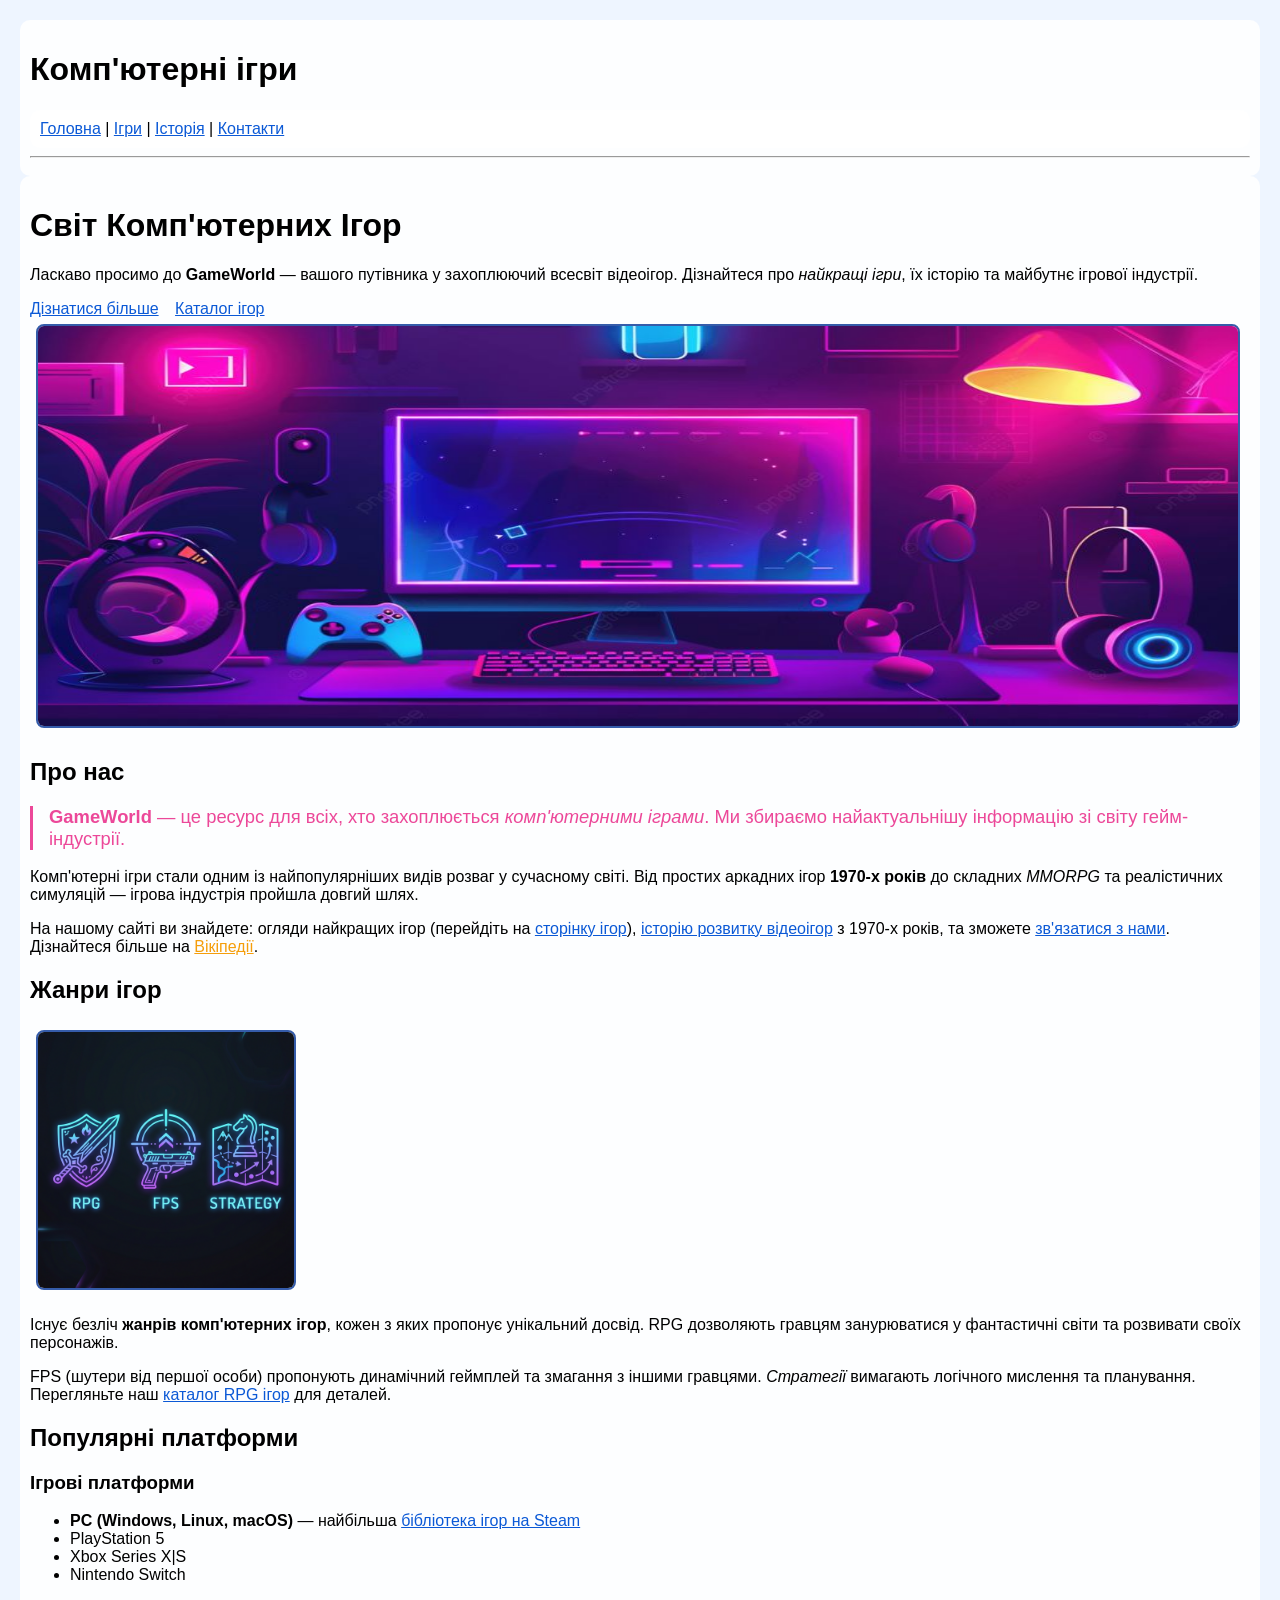
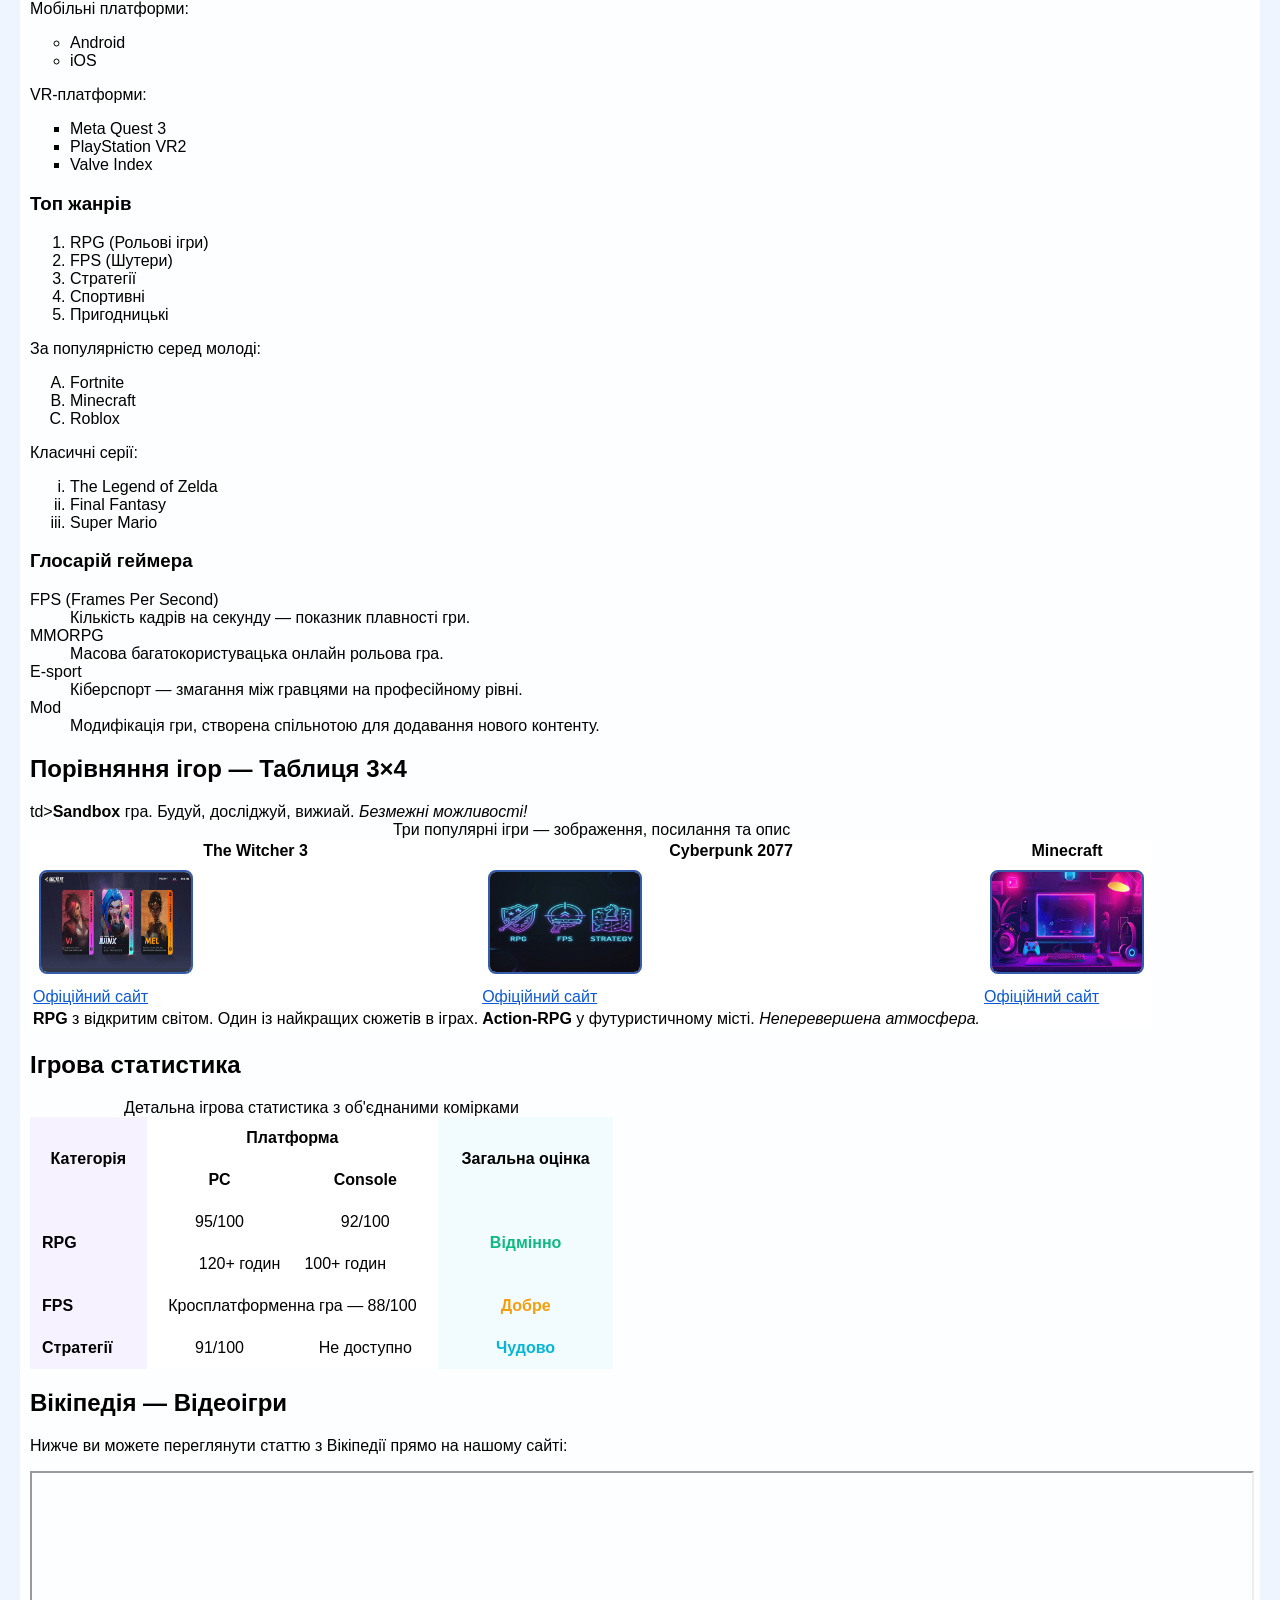
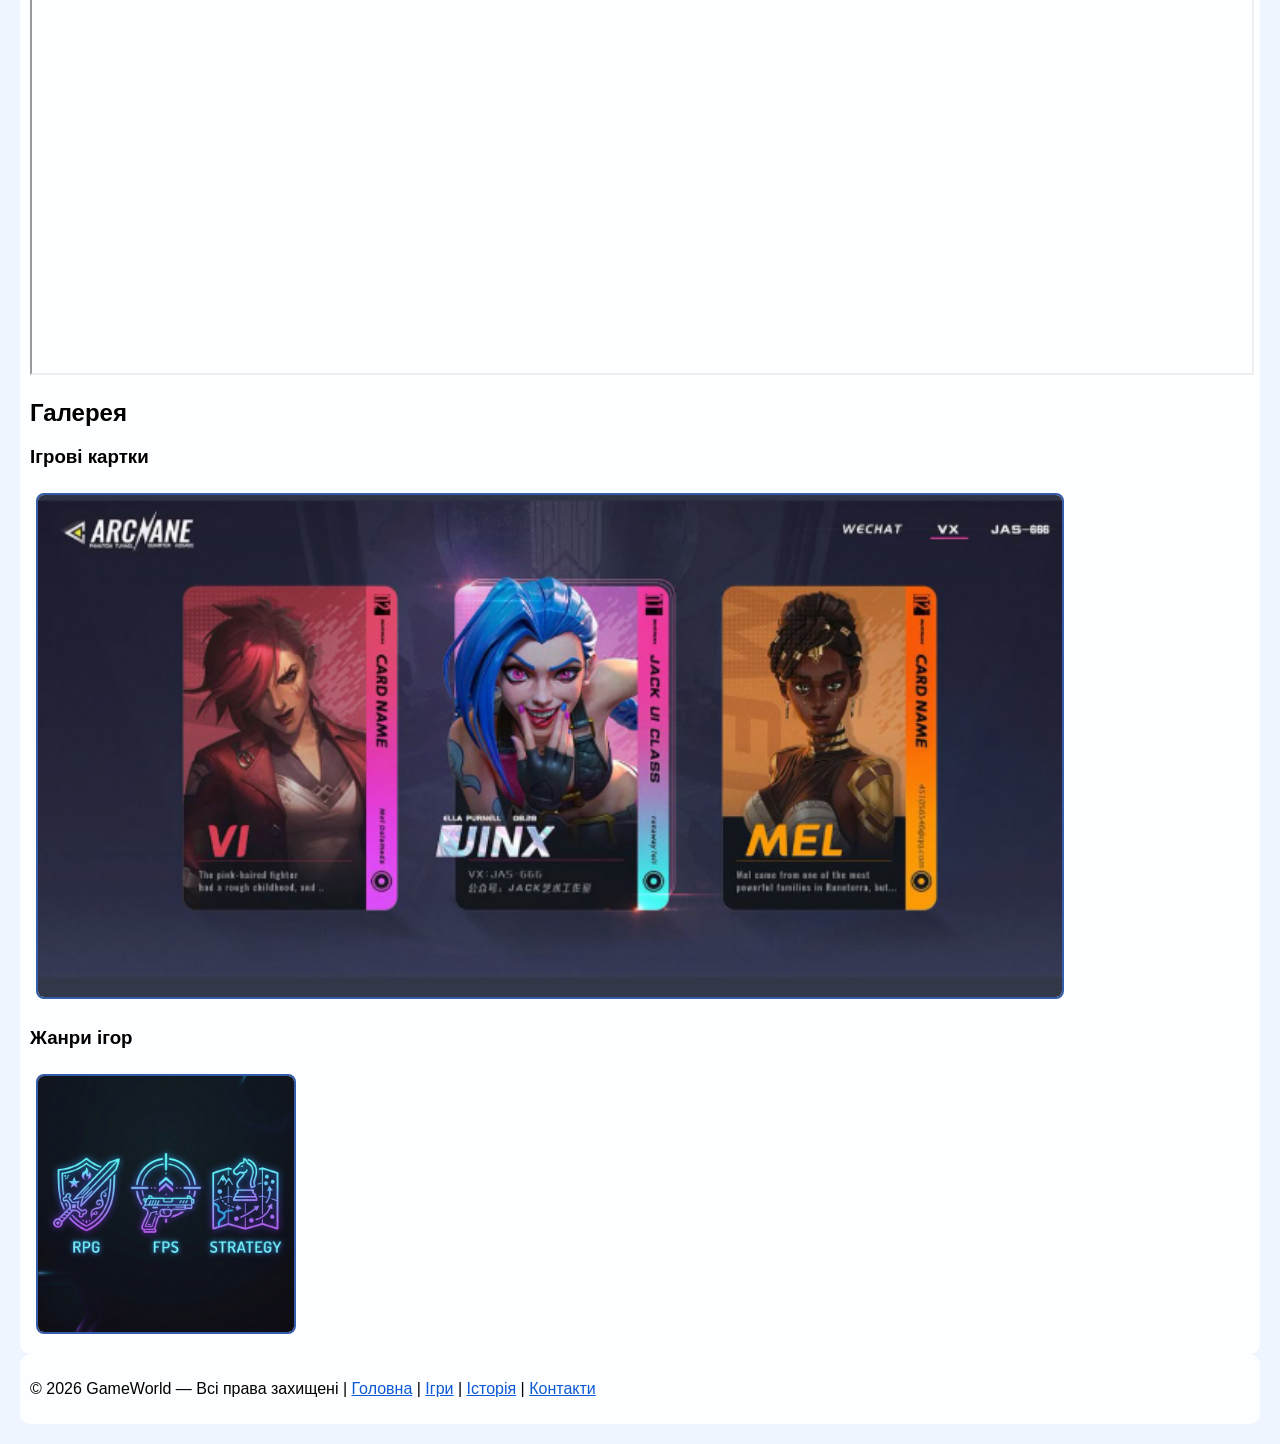
==== index.html @ a2d0f251 "feat: add lab 4 website pages and assets" ====
<!doctype html>
<html lang="uk">
  <head>
    <meta charset="UTF-8" />
    <meta name="viewport" content="width=device-width, initial-scale=1.0" />
    <meta name="author" content="Олександра Осієвська, група IA-422" />
    <meta name="description" content="Комп'ютерні Ігри — головна сторінка сайту про ігрову індустрію">
    <title>Комп'ютерні Ігри — Головна</title>
    <style>
      body { font-family: Arial, sans-serif; margin: 20px; }
      nav, main, footer, header { background-color: rgba(255,255,255,0.88); padding: 10px; border-radius: 10px; }
      img { border: 2px solid #355caa; border-radius: 8px; margin: 6px; }
      table { background-color: rgba(255,255,255,0.95); }
    </style>
  </head>
  <body link="#0b59d6" vlink="#7a3db8" alink="#ff5722" bgcolor="#eef5ff" background="images/bg-pattern.svg">
    <header id="top">
      <h1>Комп'ютерні ігри</h1>
      <nav>
        <a href="index.html">Головна</a> |
        <a href="games.html">Ігри</a> |
        <a href="history.html">Історія</a> |
        <a href="contacts.html">Контакти</a>
      </nav>
      <hr />
    </header>

    <main>
      <h1>Світ Комп'ютерних Ігор</h1>
      <p>Ласкаво просимо до <b>GameWorld</b> — вашого путівника у захоплюючий всесвіт відеоігор.
           Дізнайтеся про <i>найкращі ігри</i>, їх історію та майбутнє ігрової індустрії.</p>
        <a href="#about" class="btn btn-primary">Дізнатися більше</a>
        <a href="games.html" class="btn btn-secondary" style="margin-left: 12px;">Каталог ігор</a>

      <div class="container">
        <img src="images/hero_banner.png" alt="Герой банер — ігровий світ" class="hero-banner img-responsive" width="1200" height="400">
      </div>

      <div class="container" id="about">
        <h2>Про нас</h2>
      <p style="color: #ec4899; font-size: 1.15rem; border-left: 3px solid #ec4899; padding-left: 16px;">
            <b>GameWorld</b> — це ресурс для всіх, хто захоплюється <i>комп'ютерними іграми</i>. Ми збираємо
            найактуальнішу інформацію зі світу гейм-індустрії.
        </p>

      <p>Комп'ютерні ігри стали одним із найпопулярніших видів розваг у сучасному світі. Від простих
           аркадних ігор <b>1970-х років</b> до складних <i>MMORPG</i> та реалістичних симуляцій —
           ігрова індустрія пройшла довгий шлях.</p>
           
      <p>На нашому сайті ви знайдете:
           огляди найкращих ігор (перейдіть на <a href="games.html">сторінку ігор</a>),
           <a href="history.html#era-1970">історію розвитку відеоігор</a> з 1970-х років,
           та зможете <a href="contact.html#feedback">зв'язатися з нами</a>.
           Дізнайтеся більше на <a href="https://uk.wikipedia.org/wiki/Відеогра" target="_blank" style="color: #f59e0b !important;">Вікіпедії</a>.
        </p>
        
      <h2 id="genres">Жанри ігор</h2>
      
      <a href="images/game_genres.png" target="_blank">
        <img src="images/game_genres.png" alt="Жанри ігор — RPG, FPS, Strategy"
          width="256" height="256" class="img-responsive float-left">
      </a>
      <p>Існує безліч <b>жанрів комп'ютерних ігор</b>, кожен з яких пропонує унікальний досвід.
        <span class="highlight-text">RPG</span> дозволяють гравцям занурюватися у фантастичні світи
        та розвивати своїх персонажів.</p>

      <p><span class="highlight-text">FPS</span> (шутери від першої особи) пропонують динамічний
        геймплей та змагання з іншими гравцями. <i>Стратегії</i> вимагають логічного мислення
        та планування. Перегляньте наш <a href="games.html#rpg-section">каталог RPG ігор</a> для деталей.</p>

      <h2>Популярні платформи</h2>
      <h3>Ігрові платформи</h3>
      <ul type="disc">
        <li><b>PC (Windows, Linux, macOS)</b> — найбільша
            <a href="https://store.steampowered.com" target="_blank">бібліотека ігор на Steam</a></li>
        <li>PlayStation 5</li>
        <li>Xbox Series X|S</li>
        <li>Nintendo Switch</li>
      </ul>  
      <p>Мобільні платформи:</p>
        <ul type="circle">
          <li>Android</li>
          <li>iOS</li>
        </ul>

      <p>VR-платформи:</p>
        <ul type="square">
          <li>Meta Quest 3</li>
          <li>PlayStation VR2</li>
          <li>Valve Index</li>
        </ul>

      <h3>Топ жанрів</h3>
        <ol type="1">
          <li>RPG (Рольові ігри)</li>
          <li>FPS (Шутери)</li>
          <li>Стратегії</li>
          <li>Спортивні</li>
          <li>Пригодницькі</li>
        </ol>

      <p>За популярністю серед молоді:</p>
        <ol type="A">
          <li>Fortnite</li>
          <li>Minecraft</li>
          <li>Roblox</li>
        </ol>

      <p>Класичні серії:</p>
        <ol type="i">
          <li>The Legend of Zelda</li>
          <li>Final Fantasy</li>
          <li>Super Mario</li>
        </ol>
        
    <h3>Глосарій геймера</h3>
      <dl>
        <dt>FPS (Frames Per Second)</dt>
        <dd>Кількість кадрів на секунду — показник плавності гри.</dd>

        <dt>MMORPG</dt>
        <dd>Масова багатокористувацька онлайн рольова гра.</dd>

        <dt>E-sport</dt>
        <dd>Кіберспорт — змагання між гравцями на професійному рівні.</dd>

        <dt>Mod</dt>
        <dd>Модифікація гри, створена спільнотою для додавання нового контенту.</dd>
      </dl>

    <h2>Порівняння ігор — Таблиця 3×4</h2>
        <table>
          <caption>Три популярні ігри — зображення, посилання та опис</caption>
            <thead>
              <tr>
                <th>The Witcher 3</th>
                <th>Cyberpunk 2077</th>
                <th>Minecraft</th>
              </tr>
            </thead>
            <tbody>
              <tr>
                <td><img src="images/game_cards.png" alt="Game Cards" width="150" height="100" style="border-radius: 8px;"></td>
                <td><img src="images/game_genres.png" alt="Genres" width="150" height="100" style="border-radius: 8px;"></td>
                <td><img src="images/hero_banner.png" alt="Banner" width="150" height="100" style="border-radius: 8px;"></td>
              </tr>
              <tr>
                <td><a href="https://www.thewitcher.com" target="_blank">Офіційний сайт</a></td>
                <td><a href="https://www.cyberpunk.net" target="_blank">Офіційний сайт</a></td>
                <td><a href="https://www.minecraft.net" target="_blank">Офіційний сайт</a></td>
              </tr>
              <tr>
                <td><b>RPG</b> з відкритим світом. Один із найкращих сюжетів в іграх.</td>
                <td><b>Action-RPG</b> у футуристичному місті. <i>Неперевершена атмосфера.</i></td>
                td><b>Sandbox</b> гра. Будуй, досліджуй, вижиай. <i>Безмежні можливості!</i></td>
              </tr>
          </tbody>
        </table> 
        
    <h2>Ігрова статистика</h2>
        <table cellspacing="0" cellpadding="12">
            <caption>Детальна ігрова статистика з об'єднаними комірками</caption>
            <colgroup>
                <col style="background-color: rgba(139, 92, 246, 0.08); width: 20%;">
                <col style="width: 25%;">
                <col style="width: 25%;">
                <col style="background-color: rgba(6, 182, 212, 0.05); width: 30%;">
            </colgroup>
            <thead>
                <tr>
                    <th rowspan="2" style="vertical-align: middle;">Категорія</th>
                    <th colspan="2" style="text-align: center;">Платформа</th>
                    <th rowspan="2" style="vertical-align: middle;">Загальна оцінка</th>
                </tr>
                <tr>
                    <th>PC</th>
                    <th>Console</th>
                </tr>
            </thead>
            <tbody>
                <tr>
                    <td rowspan="2"><b>RPG</b></td>
                    <td style="text-align: center;">95/100</td>
                    <td style="text-align: center;">92/100</td>
                    <td rowspan="2" style="text-align: center; color: #10b981;"><b>Відмінно</b></td>
                </tr>
                <tr>
                    <td style="text-align: right;">120+ годин</td>
                    <td style="text-align: left;">100+ годин</td>
                </tr>
                <tr>
                    <td><b>FPS</b></td>
                    <td colspan="2" style="text-align: center;">Кросплатформенна гра — 88/100</td>
                    <td style="text-align: center; color: #f59e0b;"><b>Добре</b></td>
                </tr>
                <tr>
                    <td><b>Стратегії</b></td>
                    <td style="text-align: center;">91/100</td>
                    <td style="text-align: center; color: var(--text-muted);">Не доступно</td>
                    <td style="text-align: center; color: #06b6d4;"><b>Чудово</b></td>
                </tr>
            </tbody>
        </table>

      <h2>Вікіпедія — Відеоігри</h2>
        <p>Нижче ви можете переглянути статтю з Вікіпедії прямо на нашому сайті:</p>
        <div class="iframe-container">
            <iframe src="https://uk.wikipedia.org/wiki/Відеогра" width="100%" height="500"
                    title="Вікіпедія — Відеогра"></iframe>
        </div>

      <h2>Галерея</h2>
      <h3>Ігрові картки</h3>
      <a href="images/game_cards.png" target="_blank">
        <img src="images/game_cards.png" alt="Ігрові картки — збільшено"
          width="1024" height="1024" class="img-responsive"
          style="max-width: 100%; height: auto;">
      </a>

      <h3>Жанри ігор</h3>
      <a href="images/game_genres.png" target="_blank">
        <img src="images/game_genres.png" alt="Жанри ігор — зменшено"
          width="256" height="256" class="img-responsive">
      </a>
      </div>
    </main>

    <footer>
      <p>&copy; 2026 GameWorld — Всі права захищені |
           <a href="index.html">Головна</a> |
           <a href="games.html">Ігри</a> |
           <a href="history.html">Історія</a> |
           <a href="contact.html">Контакти</a>
      </p>
    </footer>
  </body>
</html>
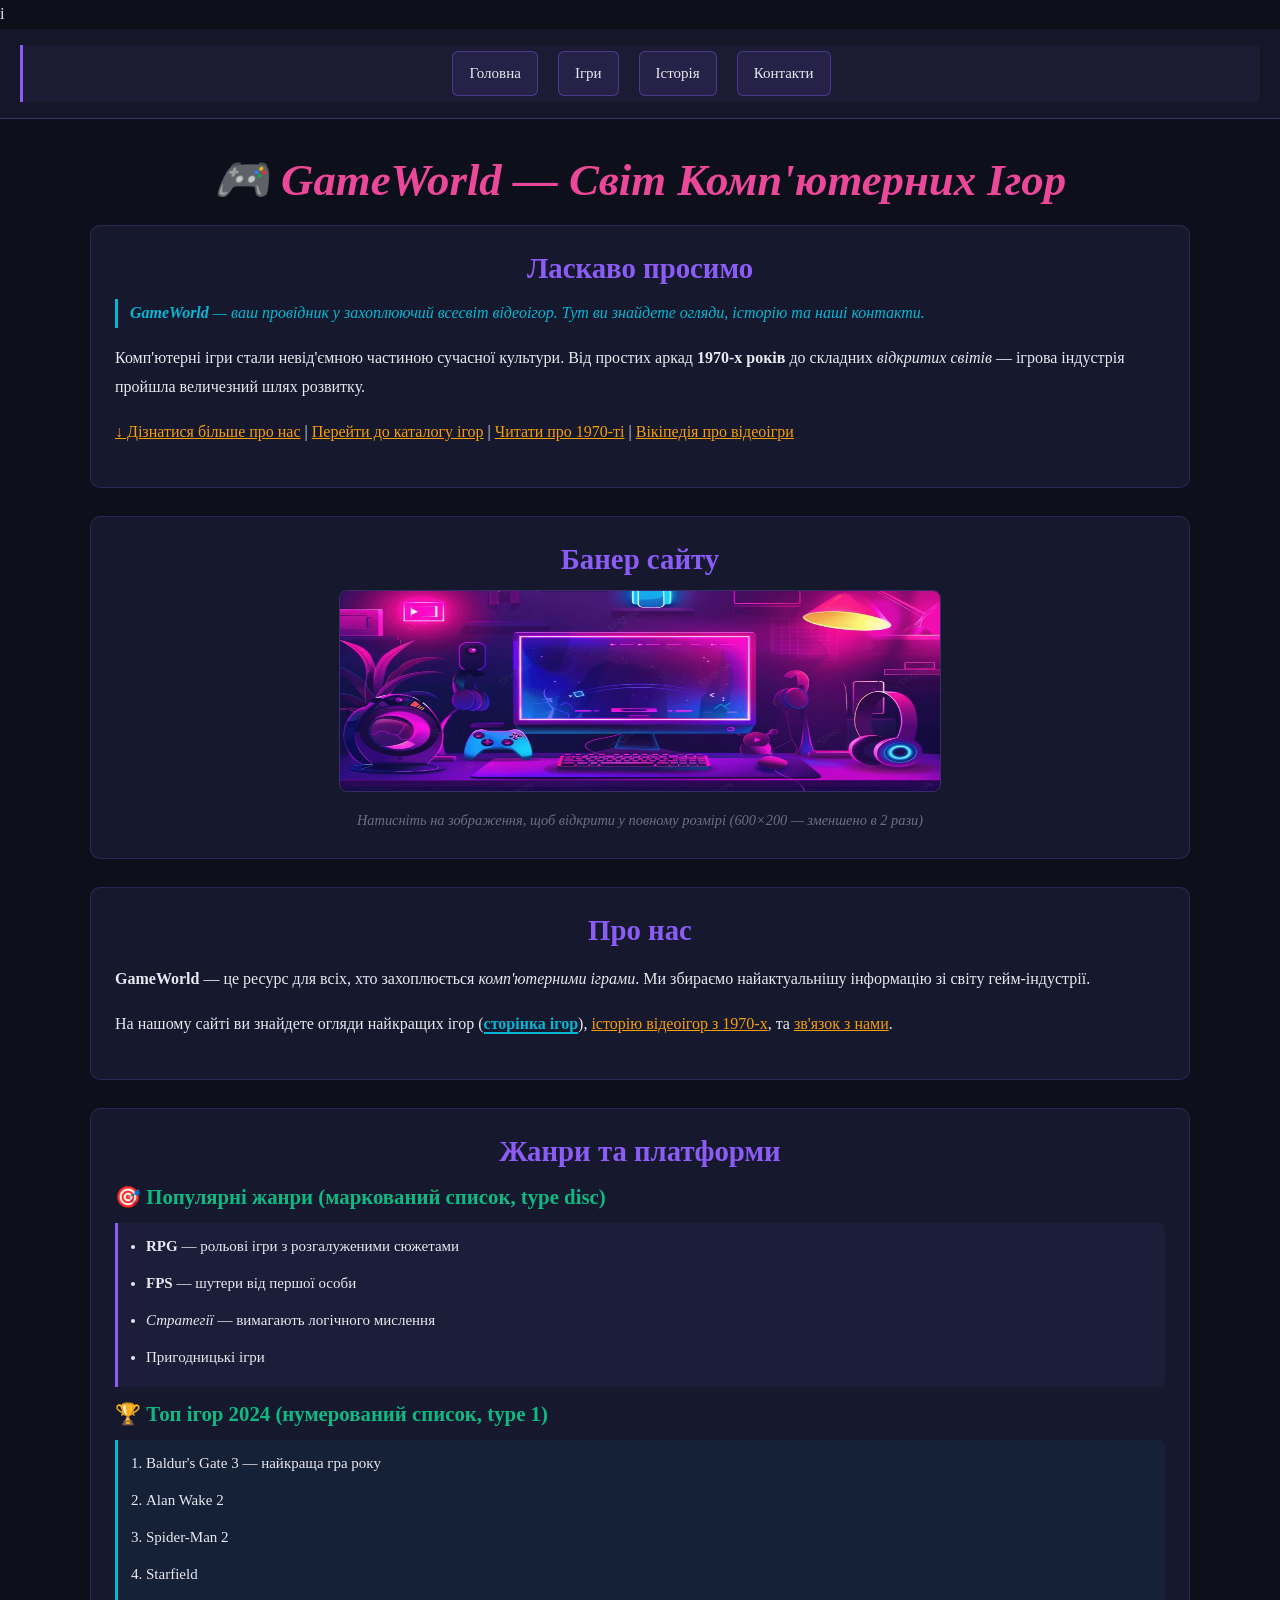
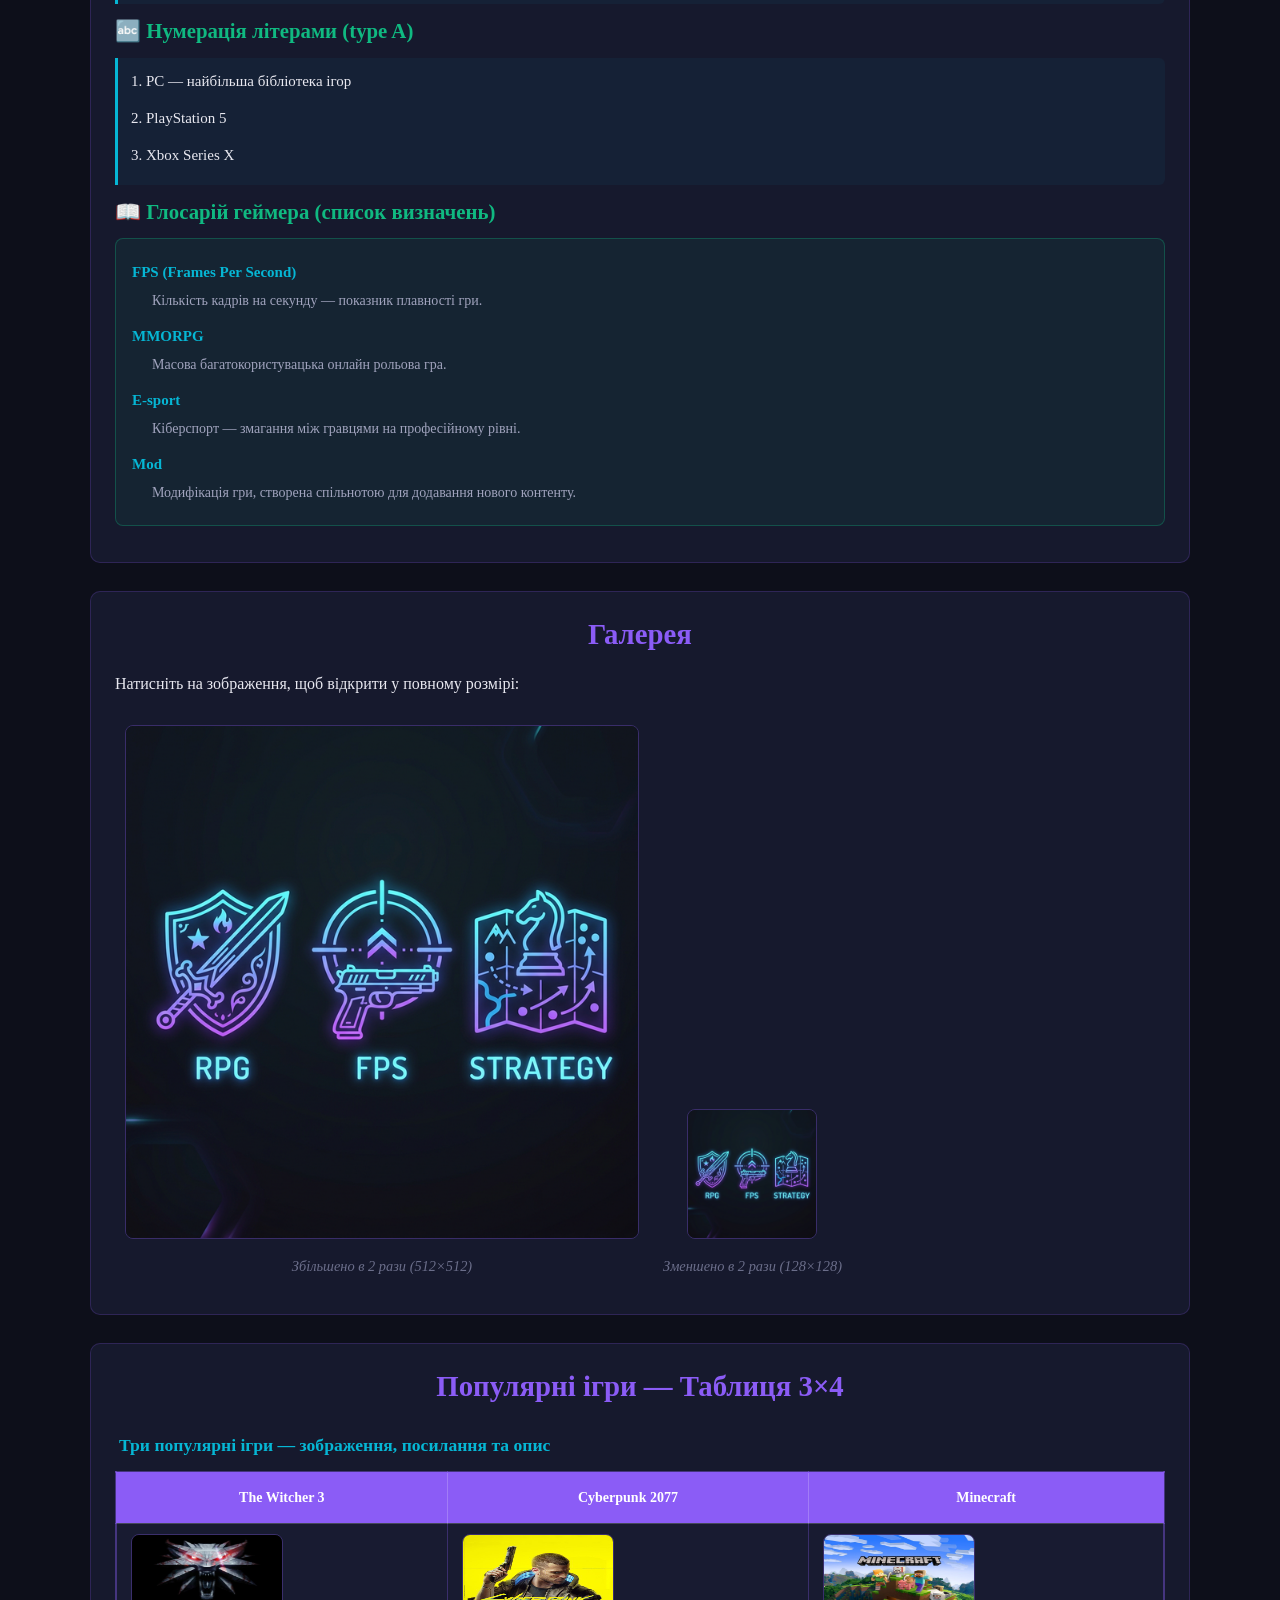
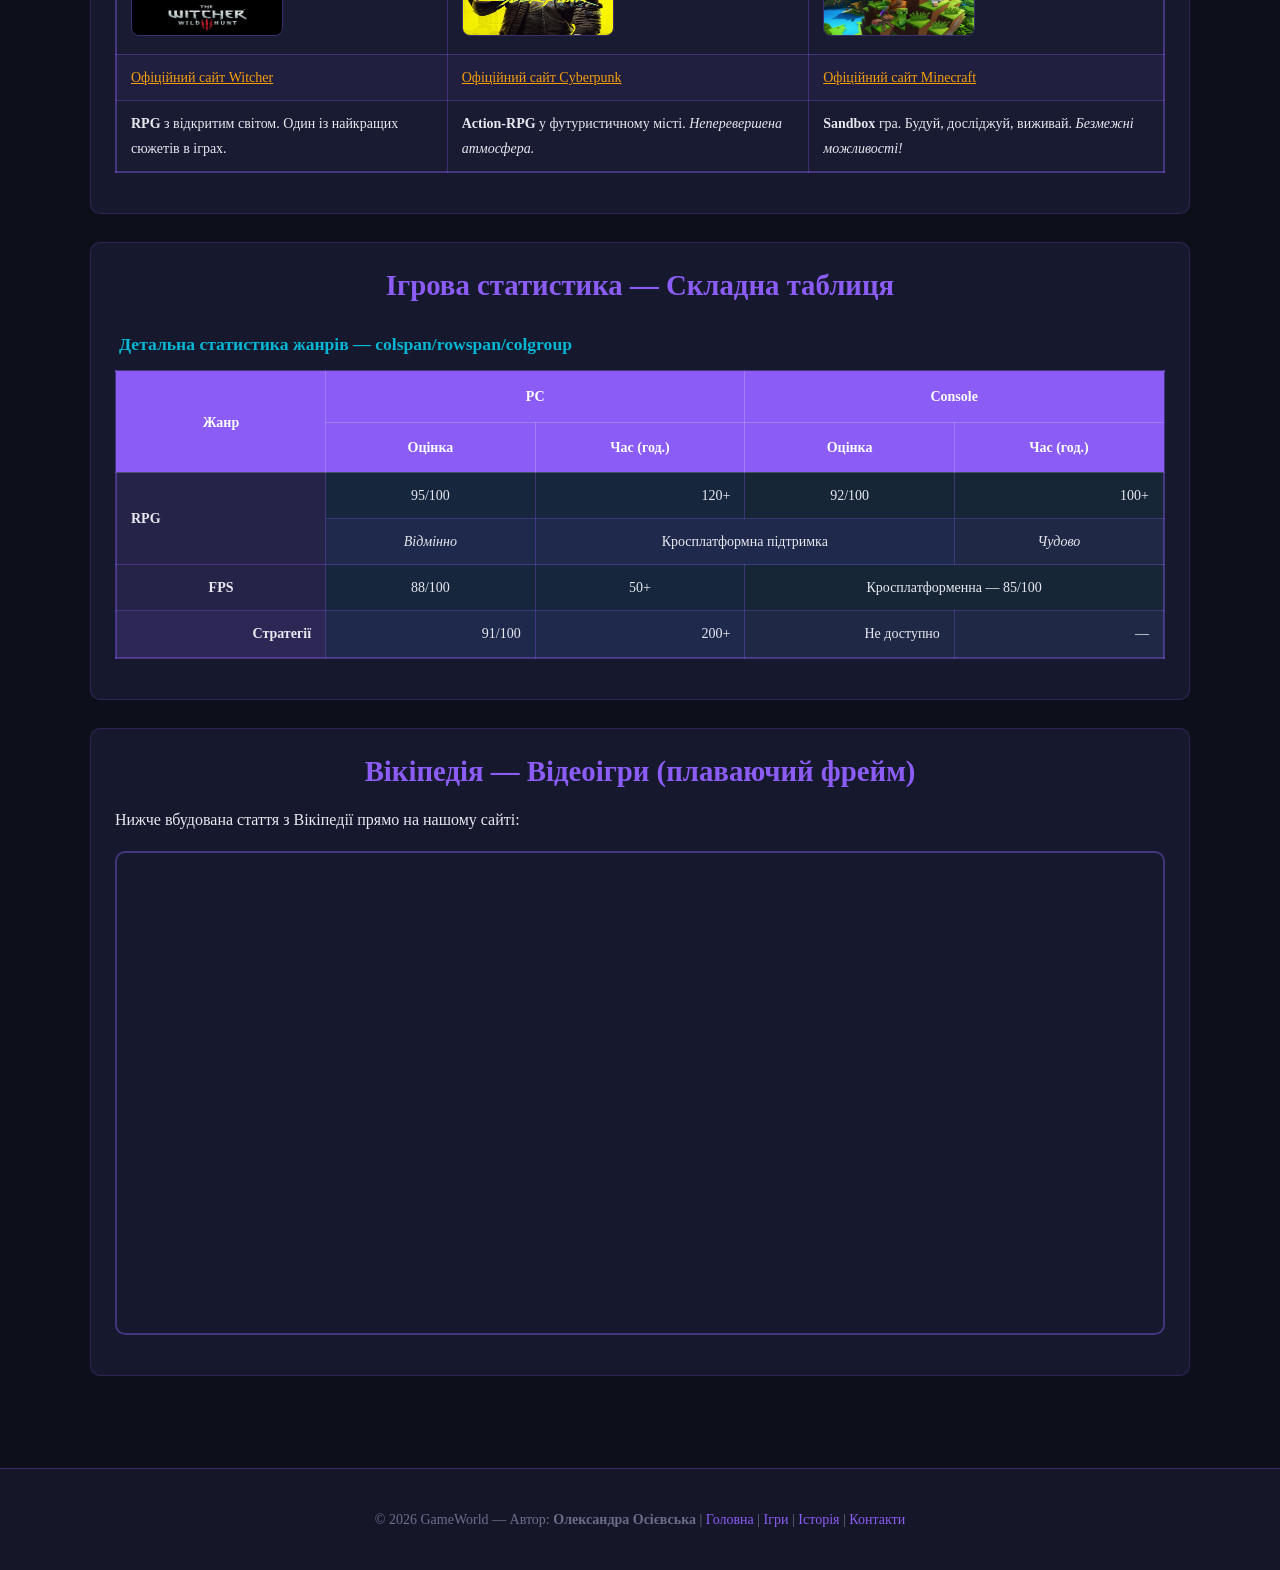
==== commit 351a8da5: "feat: implement external CSS styles for typography, links, lists, and tables" ====
--- a/index.html
+++ b/index.html
@@ -1,237 +1,258 @@
-<!doctype html>
+<!DOCTYPE html>
 <html lang="uk">
-  <head>
-    <meta charset="UTF-8" />
-    <meta name="viewport" content="width=device-width, initial-scale=1.0" />
-    <meta name="author" content="Олександра Осієвська, група IA-422" />
-    <meta name="description" content="Комп'ютерні Ігри — головна сторінка сайту про ігрову індустрію">
-    <title>Комп'ютерні Ігри — Головна</title>
+<head>
+    <meta charset="UTF-8">
+    <meta name="viewport" content="width=device-width, initial-scale=1.0">
+і    <meta name="author" content="Олександра Осієвська">
+    <meta name="description" content="GameWorld — головна сторінка сайту про комп'ютерні ігри">
+    <title>GameWorld — Комп'ютерні Ігри</title>
+    <link rel="stylesheet" href="style.css">
+
     <style>
-      body { font-family: Arial, sans-serif; margin: 20px; }
-      nav, main, footer, header { background-color: rgba(255,255,255,0.88); padding: 10px; border-radius: 10px; }
-      img { border: 2px solid #355caa; border-radius: 8px; margin: 6px; }
-      table { background-color: rgba(255,255,255,0.95); }
+        a {
+            color: #f59e0b;
+            text-decoration: underline;
+        }
+        p.internal-style {
+            color: #06b6d4;
+            font-style: italic;
+            border-left: 3px solid #06b6d4;
+            padding-left: 12px;
+            margin: 10px 0;
+        }
     </style>
-  </head>
-  <body link="#0b59d6" vlink="#7a3db8" alink="#ff5722" bgcolor="#eef5ff" background="images/bg-pattern.svg">
-    <header id="top">
-      <h1>Комп'ютерні ігри</h1>
-      <nav>
+</head>
+<body>
+
+<nav>
+    <ul>
+        <li><a href="index.html">Головна</a></li>
+        <li><a href="games.html">Ігри</a></li>
+        <li><a href="history.html">Історія</a></li>
+        <li><a href="contact.html">Контакти</a></li>
+    </ul>
+</nav>
+
+<div class="container">
+
+    <h1 id="main-title">🎮 GameWorld — Світ Комп'ютерних Ігор</h1>
+
+    <section>
+        <h2>Ласкаво просимо</h2>
+
+        <p class="internal-style">
+            <strong>GameWorld</strong> — ваш провідник у захоплюючий всесвіт відеоігор. Тут ви знайдете огляди, <em>історію</em> та наші контакти.
+        </p>
+
+        <p>
+            Комп'ютерні ігри стали невід'ємною частиною сучасної культури. Від простих аркад
+            <strong>1970-х років</strong> до складних <em>відкритих світів</em> — ігрова індустрія
+            пройшла величезний шлях розвитку.
+        </p>
+
+        <p>
+            <a href="#about">↓ Дізнатися більше про нас</a> |
+            <a href="games.html">Перейти до каталогу ігор</a> |
+            <a href="history.html#era-1970">Читати про 1970-ті</a> |
+            <a href="https://uk.wikipedia.org/wiki/Відеогра" target="_blank">Вікіпедія про відеоігри</a>
+        </p>
+    </section>
+
+    <section>
+        <h2>Банер сайту</h2>
+        <figure>
+            <a href="images/hero_banner.png" target="_blank">
+                <img src="images/hero_banner.png" alt="Банер GameWorld" width="600" height="200">
+            </a>
+            <figcaption><em>Натисніть на зображення, щоб відкрити у повному розмірі (600×200 — зменшено в 2 рази)</em></figcaption>
+        </figure>
+    </section>
+
+    <section id="about">
+        <h2>Про нас</h2>
+        <p>
+            <strong>GameWorld</strong> — це ресурс для всіх, хто захоплюється <em>комп'ютерними іграми</em>.
+            Ми збираємо найактуальнішу інформацію зі світу гейм-індустрії.
+        </p>
+        <p>
+            На нашому сайті ви знайдете огляди найкращих ігор
+            (<a href="games.html" class="highlight-link">сторінка ігор</a>),
+            <a href="history.html#era-1970">історію відеоігор з 1970-х</a>,
+            та <a href="contact.html#feedback">зв'язок з нами</a>.
+        </p>
+    </section>
+
+    <section>
+        <h2>Жанри та платформи</h2>
+
+        <h3>🎯 Популярні жанри (маркований список, type disc)</h3>
+        <ul type="disc">
+            <li><strong>RPG</strong> — рольові ігри з розгалуженими сюжетами</li>
+            <li><strong>FPS</strong> — шутери від першої особи</li>
+            <li><em>Стратегії</em> — вимагають логічного мислення</li>
+            <li>Пригодницькі ігри</li>
+        </ul>
+
+        <h3>🏆 Топ ігор 2024 (нумерований список, type 1)</h3>
+        <ol type="1">
+            <li>Baldur's Gate 3 — найкраща гра року</li>
+            <li>Alan Wake 2</li>
+            <li>Spider-Man 2</li>
+            <li>Starfield</li>
+        </ol>
+
+        <h3>🔤 Нумерація літерами (type A)</h3>
+        <ol type="A">
+            <li>PC — найбільша бібліотека ігор</li>
+            <li>PlayStation 5</li>
+            <li>Xbox Series X</li>
+        </ol>
+
+        <h3>📖 Глосарій геймера (список визначень)</h3>
+        <dl>
+            <dt>FPS (Frames Per Second)</dt>
+            <dd>Кількість кадрів на секунду — показник плавності гри.</dd>
+
+            <dt>MMORPG</dt>
+            <dd>Масова багатокористувацька онлайн рольова гра.</dd>
+
+            <dt>E-sport</dt>
+            <dd>Кіберспорт — змагання між гравцями на професійному рівні.</dd>
+
+            <dt>Mod</dt>
+            <dd>Модифікація гри, створена спільнотою для додавання нового контенту.</dd>
+        </dl>
+    </section>
+
+    <section>
+        <h2>Галерея</h2>
+        <p>Натисніть на зображення, щоб відкрити у повному розмірі:</p>
+
+        <figure style="display:inline-block; margin: 10px;">
+            <a href="images/game_genres.png" target="_blank">
+                <img src="images/game_genres.png" alt="Жанри ігор — збільшено" width="512" height="512">
+            </a>
+            <figcaption><em>Збільшено в 2 рази (512×512)</em></figcaption>
+        </figure>
+
+        <figure style="display:inline-block; margin: 10px;">
+            <a href="images/game_genres.png" target="_blank">
+                <img src="images/game_genres.png" alt="Жанри ігор — зменшено" width="128" height="128">
+            </a>
+            <figcaption><em>Зменшено в 2 рази (128×128)</em></figcaption>
+        </figure>
+    </section>
+
+    <section>
+        <h2>Популярні ігри — Таблиця 3×4</h2>
+        <table border="1" cellpadding="10" cellspacing="0">
+            <caption>Три популярні ігри — зображення, посилання та опис</caption>
+            <thead>
+                <tr>
+                    <th>The Witcher 3</th>
+                    <th>Cyberpunk 2077</th>
+                    <th>Minecraft</th>
+                </tr>
+            </thead>
+            <tbody>
+                <tr>
+                    <td><img src="images/witcher_image.png" alt="The Witcher 3" width="150" height="100"></td>
+                    <td><img src="images/cyberpunk.png" alt="Cyberpunk 2077" width="150" height="100"></td>
+                    <td><img src="images/minecraft.png" alt="Minecraft" width="150" height="100"></td>
+                </tr>
+                <tr>
+                    <td><a href="https://www.thewitcher.com" target="_blank">Офіційний сайт Witcher</a></td>
+                    <td><a href="https://www.cyberpunk.net" target="_blank">Офіційний сайт Cyberpunk</a></td>
+                    <td><a href="https://www.minecraft.net" target="_blank">Офіційний сайт Minecraft</a></td>
+                </tr>
+                <tr>
+                    <td><strong>RPG</strong> з відкритим світом. Один із найкращих сюжетів в іграх.</td>
+                    <td><strong>Action-RPG</strong> у футуристичному місті. <em>Неперевершена атмосфера.</em></td>
+                    <td><strong>Sandbox</strong> гра. Будуй, досліджуй, виживай. <em>Безмежні можливості!</em></td>
+                </tr>
+            </tbody>
+        </table>
+    </section>
+
+    <section>
+        <h2>Ігрова статистика — Складна таблиця</h2>
+        <table border="1" cellpadding="10" cellspacing="2">
+            <caption>Детальна статистика жанрів — colspan/rowspan/colgroup</caption>
+            <colgroup>
+                <col style="background-color: rgba(139,92,246,0.12); width: 20%;">
+                <col style="background-color: rgba(6,182,212,0.07); width: 20%;">
+                <col style="background-color: rgba(6,182,212,0.07); width: 20%;">
+                <col style="background-color: rgba(16,185,129,0.07); width: 20%;">
+                <col style="background-color: rgba(16,185,129,0.07); width: 20%;">
+            </colgroup>
+            <thead>
+                <tr align="center">
+                    <th rowspan="2">Жанр</th>
+                    <th colspan="2">PC</th>
+                    <th colspan="2">Console</th>
+                </tr>
+                <tr align="center">
+                    <th>Оцінка</th>
+                    <th>Час (год.)</th>
+                    <th>Оцінка</th>
+                    <th>Час (год.)</th>
+                </tr>
+            </thead>
+            <tbody>
+                <tr align="left">
+                    <td rowspan="2"><strong>RPG</strong></td>
+                    <td align="center">95/100</td>
+                    <td align="right">120+</td>
+                    <td align="center">92/100</td>
+                    <td align="right">100+</td>
+                </tr>
+                <tr align="left">
+                    <td align="center"><em>Відмінно</em></td>
+                    <td colspan="2" align="center">Кросплатформна підтримка</td>
+                    <td align="center"><em>Чудово</em></td>
+                </tr>
+                <tr align="center">
+                    <td><strong>FPS</strong></td>
+                    <td>88/100</td>
+                    <td>50+</td>
+                    <td colspan="2">Кросплатформенна — 85/100</td>
+                </tr>
+                <tr align="right">
+                    <td><strong>Стратегії</strong></td>
+                    <td>91/100</td>
+                    <td>200+</td>
+                    <td>Не доступно</td>
+                    <td>—</td>
+                </tr>
+            </tbody>
+        </table>
+    </section>
+
+    <section>
+        <h2>Вікіпедія — Відеоігри (плаваючий фрейм)</h2>
+        <p>Нижче вбудована стаття з Вікіпедії прямо на нашому сайті:</p>
+        <div class="iframe-wrapper">
+            <iframe
+                src="https://uk.wikipedia.org/wiki/Відеогра"
+                width="100%"
+                height="480"
+                title="Вікіпедія — Відеогра"
+                loading="lazy">
+            </iframe>
+        </div>
+    </section>
+
+</div>
+
+<footer>
+    <p>
+        &copy; 2026 GameWorld — Автор: <strong>Олександра Осієвська</strong> |
         <a href="index.html">Головна</a> |
         <a href="games.html">Ігри</a> |
         <a href="history.html">Історія</a> |
-        <a href="contacts.html">Контакти</a>
-      </nav>
-      <hr />
-    </header>
-
-    <main>
-      <h1>Світ Комп'ютерних Ігор</h1>
-      <p>Ласкаво просимо до <b>GameWorld</b> — вашого путівника у захоплюючий всесвіт відеоігор.
-           Дізнайтеся про <i>найкращі ігри</i>, їх історію та майбутнє ігрової індустрії.</p>
-        <a href="#about" class="btn btn-primary">Дізнатися більше</a>
-        <a href="games.html" class="btn btn-secondary" style="margin-left: 12px;">Каталог ігор</a>
-
-      <div class="container">
-        <img src="images/hero_banner.png" alt="Герой банер — ігровий світ" class="hero-banner img-responsive" width="1200" height="400">
-      </div>
-
-      <div class="container" id="about">
-        <h2>Про нас</h2>
-      <p style="color: #ec4899; font-size: 1.15rem; border-left: 3px solid #ec4899; padding-left: 16px;">
-            <b>GameWorld</b> — це ресурс для всіх, хто захоплюється <i>комп'ютерними іграми</i>. Ми збираємо
-            найактуальнішу інформацію зі світу гейм-індустрії.
-        </p>
-
-      <p>Комп'ютерні ігри стали одним із найпопулярніших видів розваг у сучасному світі. Від простих
-           аркадних ігор <b>1970-х років</b> до складних <i>MMORPG</i> та реалістичних симуляцій —
-           ігрова індустрія пройшла довгий шлях.</p>
-           
-      <p>На нашому сайті ви знайдете:
-           огляди найкращих ігор (перейдіть на <a href="games.html">сторінку ігор</a>),
-           <a href="history.html#era-1970">історію розвитку відеоігор</a> з 1970-х років,
-           та зможете <a href="contact.html#feedback">зв'язатися з нами</a>.
-           Дізнайтеся більше на <a href="https://uk.wikipedia.org/wiki/Відеогра" target="_blank" style="color: #f59e0b !important;">Вікіпедії</a>.
-        </p>
-        
-      <h2 id="genres">Жанри ігор</h2>
-      
-      <a href="images/game_genres.png" target="_blank">
-        <img src="images/game_genres.png" alt="Жанри ігор — RPG, FPS, Strategy"
-          width="256" height="256" class="img-responsive float-left">
-      </a>
-      <p>Існує безліч <b>жанрів комп'ютерних ігор</b>, кожен з яких пропонує унікальний досвід.
-        <span class="highlight-text">RPG</span> дозволяють гравцям занурюватися у фантастичні світи
-        та розвивати своїх персонажів.</p>
-
-      <p><span class="highlight-text">FPS</span> (шутери від першої особи) пропонують динамічний
-        геймплей та змагання з іншими гравцями. <i>Стратегії</i> вимагають логічного мислення
-        та планування. Перегляньте наш <a href="games.html#rpg-section">каталог RPG ігор</a> для деталей.</p>
-
-      <h2>Популярні платформи</h2>
-      <h3>Ігрові платформи</h3>
-      <ul type="disc">
-        <li><b>PC (Windows, Linux, macOS)</b> — найбільша
-            <a href="https://store.steampowered.com" target="_blank">бібліотека ігор на Steam</a></li>
-        <li>PlayStation 5</li>
-        <li>Xbox Series X|S</li>
-        <li>Nintendo Switch</li>
-      </ul>  
-      <p>Мобільні платформи:</p>
-        <ul type="circle">
-          <li>Android</li>
-          <li>iOS</li>
-        </ul>
-
-      <p>VR-платформи:</p>
-        <ul type="square">
-          <li>Meta Quest 3</li>
-          <li>PlayStation VR2</li>
-          <li>Valve Index</li>
-        </ul>
-
-      <h3>Топ жанрів</h3>
-        <ol type="1">
-          <li>RPG (Рольові ігри)</li>
-          <li>FPS (Шутери)</li>
-          <li>Стратегії</li>
-          <li>Спортивні</li>
-          <li>Пригодницькі</li>
-        </ol>
-
-      <p>За популярністю серед молоді:</p>
-        <ol type="A">
-          <li>Fortnite</li>
-          <li>Minecraft</li>
-          <li>Roblox</li>
-        </ol>
-
-      <p>Класичні серії:</p>
-        <ol type="i">
-          <li>The Legend of Zelda</li>
-          <li>Final Fantasy</li>
-          <li>Super Mario</li>
-        </ol>
-        
-    <h3>Глосарій геймера</h3>
-      <dl>
-        <dt>FPS (Frames Per Second)</dt>
-        <dd>Кількість кадрів на секунду — показник плавності гри.</dd>
-
-        <dt>MMORPG</dt>
-        <dd>Масова багатокористувацька онлайн рольова гра.</dd>
-
-        <dt>E-sport</dt>
-        <dd>Кіберспорт — змагання між гравцями на професійному рівні.</dd>
-
-        <dt>Mod</dt>
-        <dd>Модифікація гри, створена спільнотою для додавання нового контенту.</dd>
-      </dl>
-
-    <h2>Порівняння ігор — Таблиця 3×4</h2>
-        <table>
-          <caption>Три популярні ігри — зображення, посилання та опис</caption>
-            <thead>
-              <tr>
-                <th>The Witcher 3</th>
-                <th>Cyberpunk 2077</th>
-                <th>Minecraft</th>
-              </tr>
-            </thead>
-            <tbody>
-              <tr>
-                <td><img src="images/game_cards.png" alt="Game Cards" width="150" height="100" style="border-radius: 8px;"></td>
-                <td><img src="images/game_genres.png" alt="Genres" width="150" height="100" style="border-radius: 8px;"></td>
-                <td><img src="images/hero_banner.png" alt="Banner" width="150" height="100" style="border-radius: 8px;"></td>
-              </tr>
-              <tr>
-                <td><a href="https://www.thewitcher.com" target="_blank">Офіційний сайт</a></td>
-                <td><a href="https://www.cyberpunk.net" target="_blank">Офіційний сайт</a></td>
-                <td><a href="https://www.minecraft.net" target="_blank">Офіційний сайт</a></td>
-              </tr>
-              <tr>
-                <td><b>RPG</b> з відкритим світом. Один із найкращих сюжетів в іграх.</td>
-                <td><b>Action-RPG</b> у футуристичному місті. <i>Неперевершена атмосфера.</i></td>
-                td><b>Sandbox</b> гра. Будуй, досліджуй, вижиай. <i>Безмежні можливості!</i></td>
-              </tr>
-          </tbody>
-        </table> 
-        
-    <h2>Ігрова статистика</h2>
-        <table cellspacing="0" cellpadding="12">
-            <caption>Детальна ігрова статистика з об'єднаними комірками</caption>
-            <colgroup>
-                <col style="background-color: rgba(139, 92, 246, 0.08); width: 20%;">
-                <col style="width: 25%;">
-                <col style="width: 25%;">
-                <col style="background-color: rgba(6, 182, 212, 0.05); width: 30%;">
-            </colgroup>
-            <thead>
-                <tr>
-                    <th rowspan="2" style="vertical-align: middle;">Категорія</th>
-                    <th colspan="2" style="text-align: center;">Платформа</th>
-                    <th rowspan="2" style="vertical-align: middle;">Загальна оцінка</th>
-                </tr>
-                <tr>
-                    <th>PC</th>
-                    <th>Console</th>
-                </tr>
-            </thead>
-            <tbody>
-                <tr>
-                    <td rowspan="2"><b>RPG</b></td>
-                    <td style="text-align: center;">95/100</td>
-                    <td style="text-align: center;">92/100</td>
-                    <td rowspan="2" style="text-align: center; color: #10b981;"><b>Відмінно</b></td>
-                </tr>
-                <tr>
-                    <td style="text-align: right;">120+ годин</td>
-                    <td style="text-align: left;">100+ годин</td>
-                </tr>
-                <tr>
-                    <td><b>FPS</b></td>
-                    <td colspan="2" style="text-align: center;">Кросплатформенна гра — 88/100</td>
-                    <td style="text-align: center; color: #f59e0b;"><b>Добре</b></td>
-                </tr>
-                <tr>
-                    <td><b>Стратегії</b></td>
-                    <td style="text-align: center;">91/100</td>
-                    <td style="text-align: center; color: var(--text-muted);">Не доступно</td>
-                    <td style="text-align: center; color: #06b6d4;"><b>Чудово</b></td>
-                </tr>
-            </tbody>
-        </table>
-
-      <h2>Вікіпедія — Відеоігри</h2>
-        <p>Нижче ви можете переглянути статтю з Вікіпедії прямо на нашому сайті:</p>
-        <div class="iframe-container">
-            <iframe src="https://uk.wikipedia.org/wiki/Відеогра" width="100%" height="500"
-                    title="Вікіпедія — Відеогра"></iframe>
-        </div>
-
-      <h2>Галерея</h2>
-      <h3>Ігрові картки</h3>
-      <a href="images/game_cards.png" target="_blank">
-        <img src="images/game_cards.png" alt="Ігрові картки — збільшено"
-          width="1024" height="1024" class="img-responsive"
-          style="max-width: 100%; height: auto;">
-      </a>
-
-      <h3>Жанри ігор</h3>
-      <a href="images/game_genres.png" target="_blank">
-        <img src="images/game_genres.png" alt="Жанри ігор — зменшено"
-          width="256" height="256" class="img-responsive">
-      </a>
-      </div>
-    </main>
-
-    <footer>
-      <p>&copy; 2026 GameWorld — Всі права захищені |
-           <a href="index.html">Головна</a> |
-           <a href="games.html">Ігри</a> |
-           <a href="history.html">Історія</a> |
-           <a href="contact.html">Контакти</a>
-      </p>
-    </footer>
-  </body>
-</html>
+        <a href="contact.html">Контакти</a>
+    </p>
+</footer>
+
+</body>
+</html>
--- a/style.css
+++ b/style.css
@@ -0,0 +1,276 @@
+body {
+    font-family: Georgia, 'Times New Roman', serif;
+    background-color: #0d0f1a;         
+    color: #e8e8f0;
+    margin: 0;
+    padding: 0;
+    line-height: 1.8;         
+    font-size: 16px;
+}
+
+h1 {
+    font-size: 2.4rem;
+    color: #06b6d4;                 
+    font-style: italic;                
+    line-height: 1.3;
+    text-align: center;                 
+    margin-top: 0;
+    margin-bottom: 16px;
+}
+
+h2 {
+    font-size: 1.8rem;
+    color: #8b5cf6;
+    font-style: normal;
+    line-height: 1.3;
+    text-align: center;
+    margin-top: 0;
+    margin-bottom: 12px;
+}
+
+h3 {
+    font-size: 1.3rem;
+    color: #10b981;
+    font-style: normal;
+    line-height: 1.4;
+    text-align: left;
+    margin-top: 0;
+    margin-bottom: 10px;
+}
+
+#main-title {
+    color: #ec4899;
+    font-size: 2.8rem;
+    text-align: center;
+    font-weight: bold;
+}
+
+a {
+    color: #f59e0b;                     
+    text-decoration: underline;
+}
+
+a:hover {
+    color: #ec4899;
+}
+
+a:visited {
+    color: #a78bfa;
+}
+
+a:active {
+    color: #10b981;
+}
+
+.highlight-link {
+    color: #06b6d4 !important;           
+    font-weight: bold;
+    text-decoration: none;
+    border-bottom: 2px solid #06b6d4;
+}
+
+nav {
+    background-color: #151729;
+    padding: 16px 20px;
+    text-align: center;
+    border-bottom: 1px solid rgba(139, 92, 246, 0.3);
+}
+
+nav ul {
+    list-style: none;
+    margin: 0;
+    padding: 0;
+}
+
+nav ul li {
+    display: inline-block;
+    margin: 4px 8px;
+}
+
+nav ul li a {
+    display: inline-block;
+    padding: 8px 16px;
+    border: 1px solid rgba(139, 92, 246, 0.4);
+    border-radius: 6px;
+    background-color: rgba(139, 92, 246, 0.1);
+    color: #e8e8f0;
+    text-decoration: none;
+}
+
+nav ul li a:hover {
+    background-color: rgba(6, 182, 212, 0.2);
+    color: #ffffff;
+}
+
+.container {
+    max-width: 1100px;
+    margin: 0 auto;
+    padding: 32px 20px;
+}
+
+section {
+    background-color: rgba(25, 28, 50, 0.85);
+    border: 1px solid rgba(139, 92, 246, 0.2);
+    border-radius: 10px;
+    padding: 24px;
+    margin-bottom: 28px;
+}
+
+.intro-para {
+    font-size: 1.1rem;
+    color: #a0a3bd;
+}
+
+img {
+    border-radius: 8px;
+    border: 1px solid rgba(139, 92, 246, 0.3);
+    max-width: 100%;
+}
+
+figure {
+    margin: 0;
+    text-align: center;
+}
+
+figcaption {
+    font-size: 0.9rem;
+    color: #6b6e8a;
+    margin-top: 6px;
+    font-style: italic;
+}
+
+ul {
+    list-style-type: disc;             
+    margin: 12px 0 12px 0;
+    padding-left: 28px;
+    background-color: rgba(139, 92, 246, 0.05);
+    border-left: 3px solid #8b5cf6;   
+    padding-top: 8px;
+    padding-bottom: 8px;
+    border-radius: 0 6px 6px 0;
+}
+
+ul li {
+    margin-bottom: 6px;
+    color: #e8e8f0;              
+    font-size: 15px;           
+    padding: 2px 0;     
+}
+
+ol {
+    list-style-type: decimal;
+    margin: 12px 0;
+    padding-left: 28px;
+    background-color: rgba(6, 182, 212, 0.05);
+    border-left: 3px solid #06b6d4;
+    padding-top: 8px;
+    padding-bottom: 8px;
+    border-radius: 0 6px 6px 0;
+}
+
+ol li {
+    margin-bottom: 6px;
+    color: #e8e8f0;
+    font-size: 15px;
+    padding: 2px 0;
+}
+
+dl {
+    margin: 12px 0;
+    padding: 12px 16px;
+    background-color: rgba(16, 185, 129, 0.07);
+    border: 1px solid rgba(16, 185, 129, 0.3);
+    border-radius: 8px;
+}
+
+dt {
+    font-weight: bold;
+    color: #06b6d4;              
+    font-size: 15px;
+    margin-top: 8px;
+}
+
+dd {
+    color: #a0a3bd;
+    margin-left: 20px;      
+    margin-bottom: 6px;
+    font-size: 14px;
+    padding: 2px 0;
+}
+
+table {
+    width: 100%;
+    border-collapse: collapse;
+    margin: 16px 0;
+    background-color: rgba(25, 28, 50, 0.9);
+    font-size: 14px;
+    border: 2px solid rgba(139, 92, 246, 0.4);
+    border-radius: 8px;
+}
+
+caption {
+    font-size: 1.1rem;
+    color: #06b6d4;
+    font-weight: bold;
+    text-align: left;
+    padding: 8px 0 10px 4px;
+    caption-side: top;
+}
+
+th {
+    background-color: #8b5cf6;      
+    color: #ffffff;
+    font-size: 14px;
+    font-weight: bold;
+    padding: 12px 14px;         
+    border: 1px solid rgba(255,255,255,0.2);
+    text-align: center;
+}
+
+td {
+    color: #e8e8f0;
+    padding: 10px 14px;
+    border: 1px solid rgba(139, 92, 246, 0.3);
+    vertical-align: middle;
+}
+
+tr:nth-child(even) td {
+    background-color: rgba(139, 92, 246, 0.07);
+}
+
+tr:hover td {
+    background-color: rgba(6, 182, 212, 0.1);
+}
+
+.iframe-wrapper {
+    border: 2px solid rgba(139, 92, 246, 0.4);
+    border-radius: 10px;
+    overflow: hidden;
+    margin: 16px 0;
+}
+
+iframe {
+    width: 100%;
+    height: 480px;
+    border: none;
+    display: block;
+}
+
+footer {
+    background-color: #151729;
+    color: #6b6e8a;
+    text-align: center;
+    padding: 24px 20px;
+    margin-top: 32px;
+    border-top: 1px solid rgba(139, 92, 246, 0.3);
+    font-size: 14px;
+}
+
+footer a {
+    color: #8b5cf6;
+    text-decoration: none;
+}
+
+footer a:hover {
+    color: #ec4899;
+}
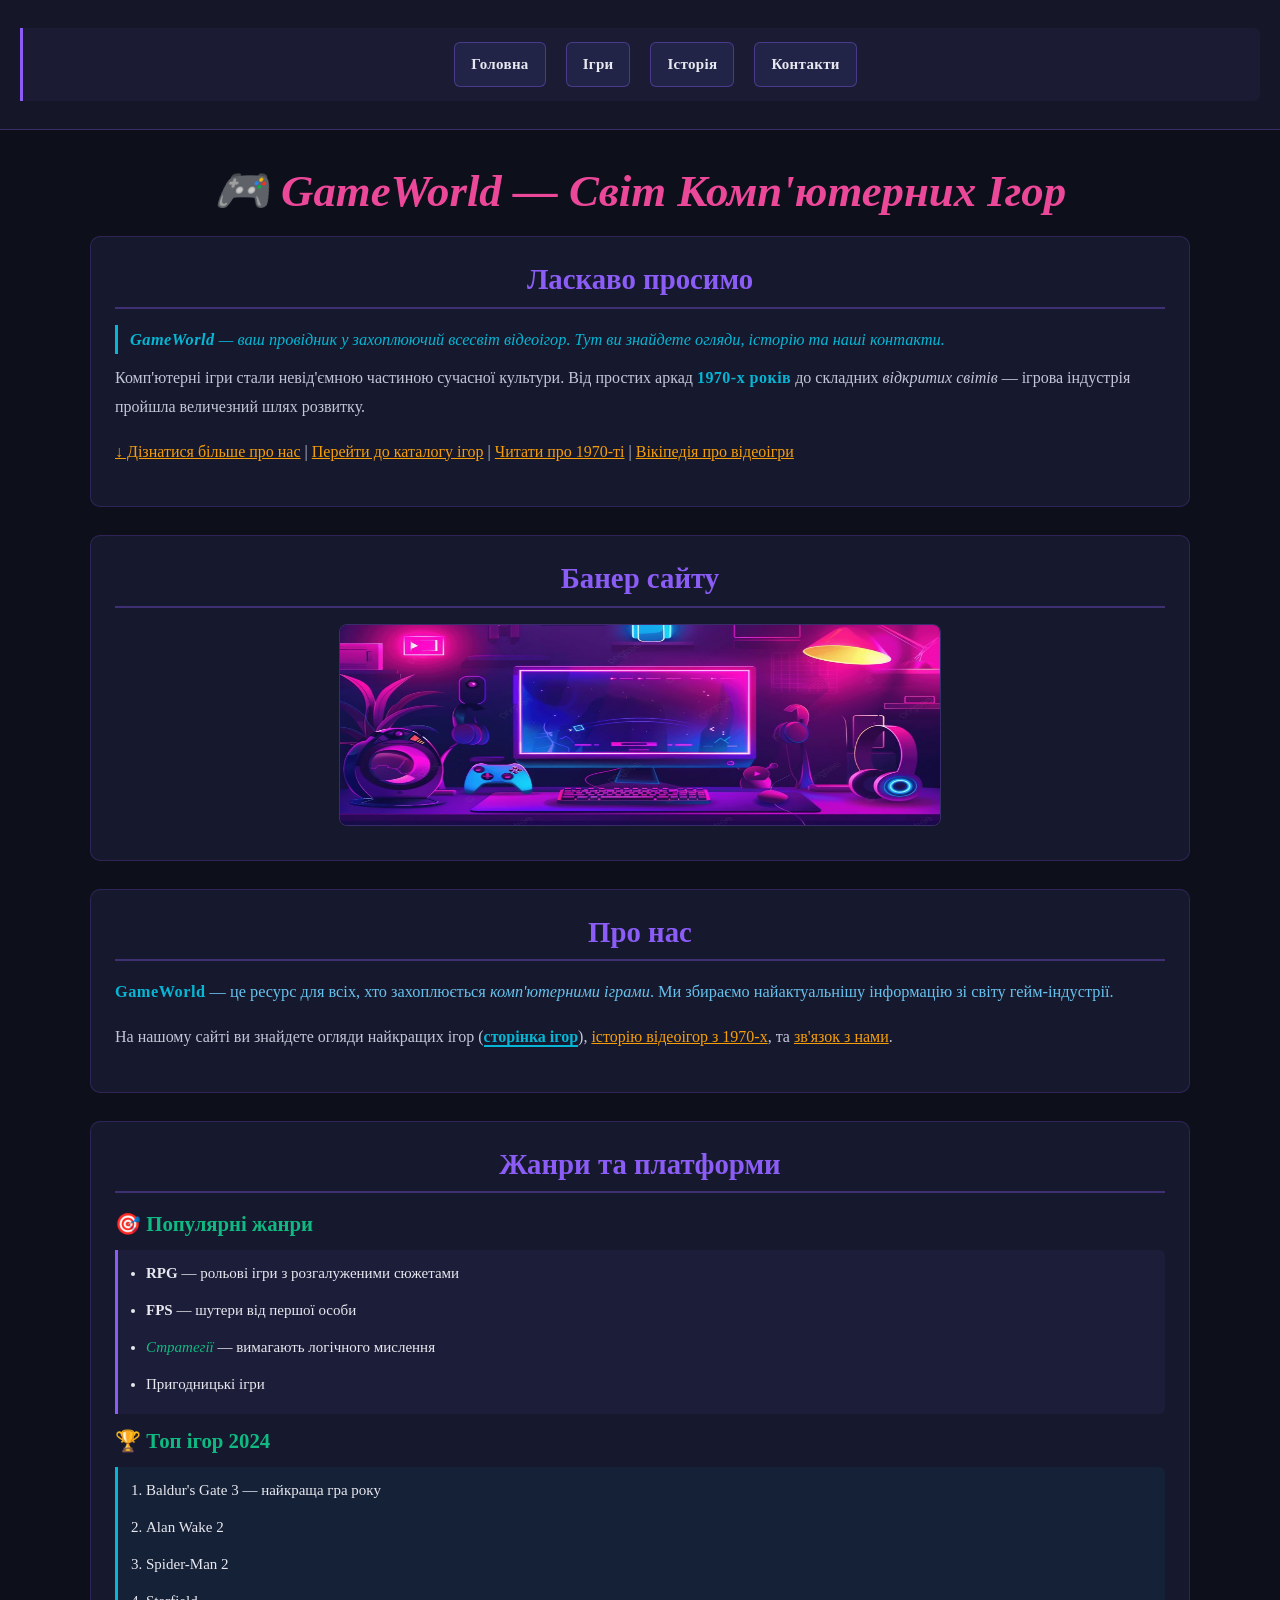
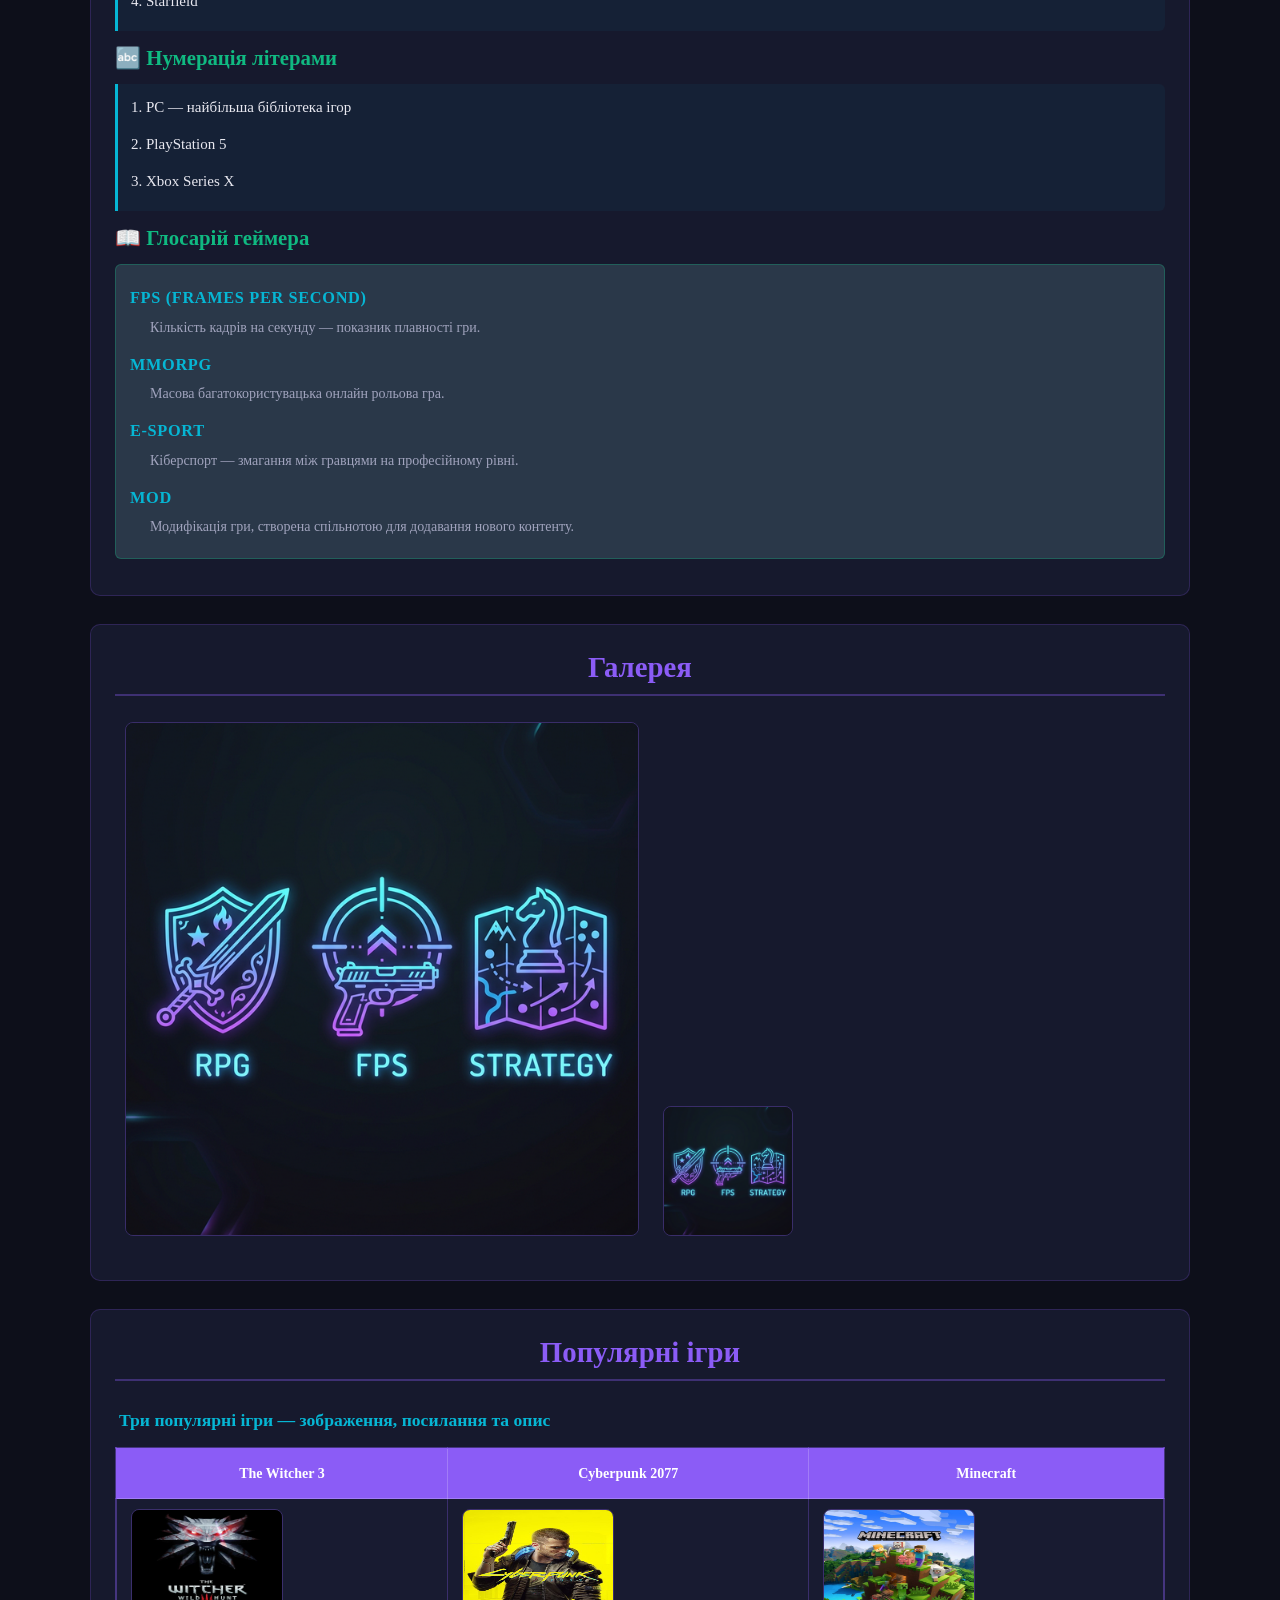
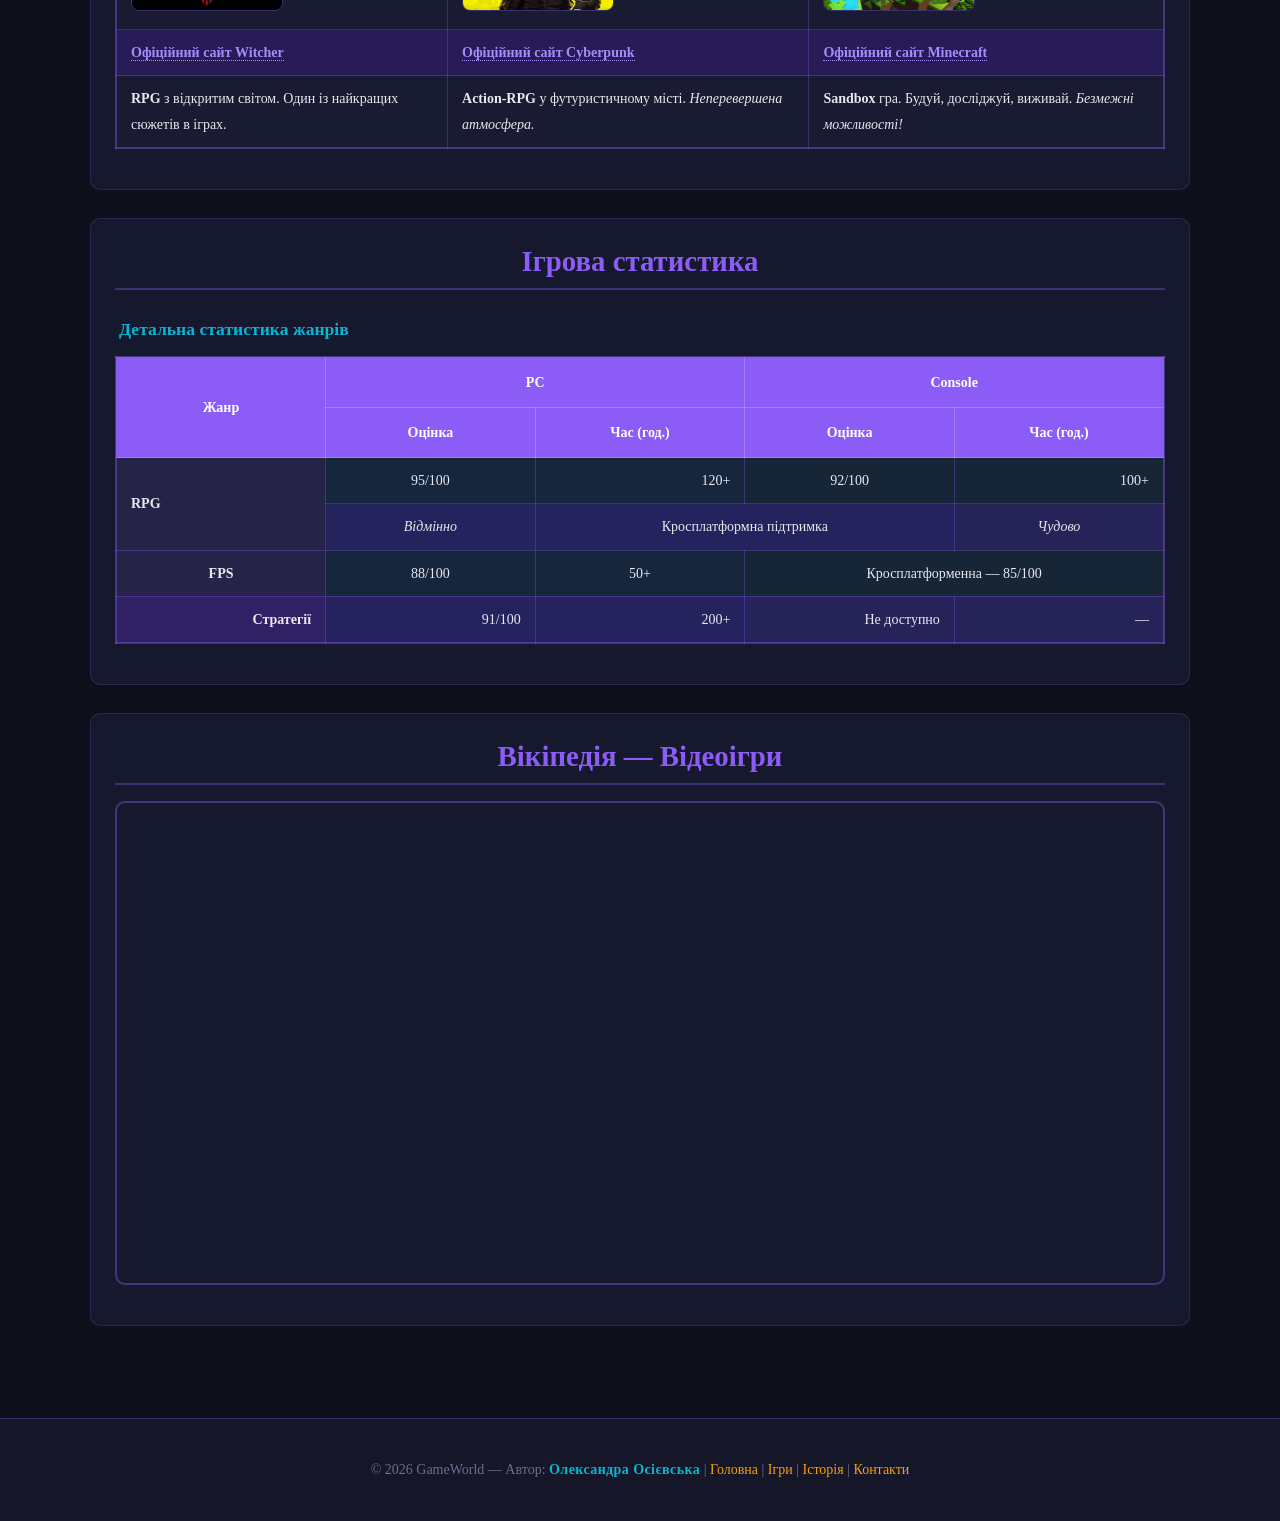
==== commit bc1eda95: "added contextual, adjacent, and descendant selectors" ====
--- a/index.html
+++ b/index.html
@@ -3,7 +3,7 @@
 <head>
     <meta charset="UTF-8">
     <meta name="viewport" content="width=device-width, initial-scale=1.0">
-і    <meta name="author" content="Олександра Осієвська">
+    <meta name="author" content="Олександра Осієвська">
     <meta name="description" content="GameWorld — головна сторінка сайту про комп'ютерні ігри">
     <title>GameWorld — Комп'ютерні Ігри</title>
     <link rel="stylesheet" href="style.css">
@@ -64,7 +64,6 @@
             <a href="images/hero_banner.png" target="_blank">
                 <img src="images/hero_banner.png" alt="Банер GameWorld" width="600" height="200">
             </a>
-            <figcaption><em>Натисніть на зображення, щоб відкрити у повному розмірі (600×200 — зменшено в 2 рази)</em></figcaption>
         </figure>
     </section>
 
@@ -85,7 +84,7 @@
     <section>
         <h2>Жанри та платформи</h2>
 
-        <h3>🎯 Популярні жанри (маркований список, type disc)</h3>
+        <h3>🎯 Популярні жанри</h3>
         <ul type="disc">
             <li><strong>RPG</strong> — рольові ігри з розгалуженими сюжетами</li>
             <li><strong>FPS</strong> — шутери від першої особи</li>
@@ -93,7 +92,7 @@
             <li>Пригодницькі ігри</li>
         </ul>
 
-        <h3>🏆 Топ ігор 2024 (нумерований список, type 1)</h3>
+        <h3>🏆 Топ ігор 2024</h3>
         <ol type="1">
             <li>Baldur's Gate 3 — найкраща гра року</li>
             <li>Alan Wake 2</li>
@@ -101,14 +100,14 @@
             <li>Starfield</li>
         </ol>
 
-        <h3>🔤 Нумерація літерами (type A)</h3>
+        <h3>🔤 Нумерація літерами</h3>
         <ol type="A">
             <li>PC — найбільша бібліотека ігор</li>
             <li>PlayStation 5</li>
             <li>Xbox Series X</li>
         </ol>
 
-        <h3>📖 Глосарій геймера (список визначень)</h3>
+        <h3>📖 Глосарій геймера</h3>
         <dl>
             <dt>FPS (Frames Per Second)</dt>
             <dd>Кількість кадрів на секунду — показник плавності гри.</dd>
@@ -126,25 +125,22 @@
 
     <section>
         <h2>Галерея</h2>
-        <p>Натисніть на зображення, щоб відкрити у повному розмірі:</p>
 
         <figure style="display:inline-block; margin: 10px;">
             <a href="images/game_genres.png" target="_blank">
                 <img src="images/game_genres.png" alt="Жанри ігор — збільшено" width="512" height="512">
             </a>
-            <figcaption><em>Збільшено в 2 рази (512×512)</em></figcaption>
         </figure>
 
         <figure style="display:inline-block; margin: 10px;">
             <a href="images/game_genres.png" target="_blank">
                 <img src="images/game_genres.png" alt="Жанри ігор — зменшено" width="128" height="128">
             </a>
-            <figcaption><em>Зменшено в 2 рази (128×128)</em></figcaption>
         </figure>
     </section>
 
     <section>
-        <h2>Популярні ігри — Таблиця 3×4</h2>
+        <h2>Популярні ігри</h2>
         <table border="1" cellpadding="10" cellspacing="0">
             <caption>Три популярні ігри — зображення, посилання та опис</caption>
             <thead>
@@ -175,9 +171,9 @@
     </section>
 
     <section>
-        <h2>Ігрова статистика — Складна таблиця</h2>
+        <h2>Ігрова статистика</h2>
         <table border="1" cellpadding="10" cellspacing="2">
-            <caption>Детальна статистика жанрів — colspan/rowspan/colgroup</caption>
+            <caption>Детальна статистика жанрів</caption>
             <colgroup>
                 <col style="background-color: rgba(139,92,246,0.12); width: 20%;">
                 <col style="background-color: rgba(6,182,212,0.07); width: 20%;">
@@ -229,8 +225,7 @@
     </section>
 
     <section>
-        <h2>Вікіпедія — Відеоігри (плаваючий фрейм)</h2>
-        <p>Нижче вбудована стаття з Вікіпедії прямо на нашому сайті:</p>
+        <h2>Вікіпедія — Відеоігри</h2>
         <div class="iframe-wrapper">
             <iframe
                 src="https://uk.wikipedia.org/wiki/Відеогра"
--- a/style.css
+++ b/style.css
@@ -76,12 +76,6 @@
     border-bottom: 1px solid rgba(139, 92, 246, 0.3);
 }
 
-nav ul {
-    list-style: none;
-    margin: 0;
-    padding: 0;
-}
-
 nav ul li {
     display: inline-block;
     margin: 4px 8px;
@@ -92,7 +86,7 @@
     padding: 8px 16px;
     border: 1px solid rgba(139, 92, 246, 0.4);
     border-radius: 6px;
-    background-color: rgba(139, 92, 246, 0.1);
+    background-color: rgba(92, 118, 246, 0.1);
     color: #e8e8f0;
     text-decoration: none;
 }
@@ -151,8 +145,7 @@
 }
 
 ul li {
-    margin-bottom: 6px;
-    color: #e8e8f0;              
+    margin-bottom: 6px;             
     font-size: 15px;           
     padding: 2px 0;     
 }
@@ -170,7 +163,6 @@
 
 ol li {
     margin-bottom: 6px;
-    color: #e8e8f0;
     font-size: 15px;
     padding: 2px 0;
 }
@@ -235,7 +227,7 @@
 }
 
 tr:nth-child(even) td {
-    background-color: rgba(139, 92, 246, 0.07);
+    background-color: rgba(70, 30, 163, 0.313);
 }
 
 tr:hover td {
@@ -267,10 +259,72 @@
 }
 
 footer a {
-    color: #8b5cf6;
     text-decoration: none;
 }
 
 footer a:hover {
     color: #ec4899;
+}
+
+p strong {
+    color: #06b6d4;
+    letter-spacing: 0.03em;
+}
+
+td a {
+    color: #a78bfa;
+    font-weight: bold;
+    text-decoration: none;
+    border-bottom: 1px dotted #a78bfa;
+}
+
+li em {
+    color: #10b981;
+    font-style: italic;
+}
+
+section dt {
+    font-size: 1.02rem;
+    text-transform: uppercase;
+    letter-spacing: 0.04em;
+}
+
+section > h2 {
+    border-bottom: 2px solid rgba(139, 92, 246, 0.35);
+    padding-bottom: 8px;
+    margin-bottom: 16px;
+}
+
+section > p {
+    margin-top: 0;
+    color: #c4c6d8;
+}
+
+nav > ul > li > a {
+    font-weight: 600;
+    letter-spacing: 0.02em;
+}
+
+h2 + p {
+    margin-top: 6px;
+    font-size: 1.02rem;
+    color: #67c1ee;
+}
+
+p + ol {
+    margin-top: 4px;
+    border-top: 1px solid rgba(6, 182, 212, 0.2);
+    padding-top: 6px;
+}
+
+p + ul {
+    margin-top: 4px;
+    border-top: 1px solid rgba(139, 92, 246, 0.2);
+    padding-top: 6px;
+}
+
+h3 + dl {
+    background-color: rgba(148, 224, 221, 0.16);
+    border-radius: 6px;
+    padding: 10px 14px;
 }
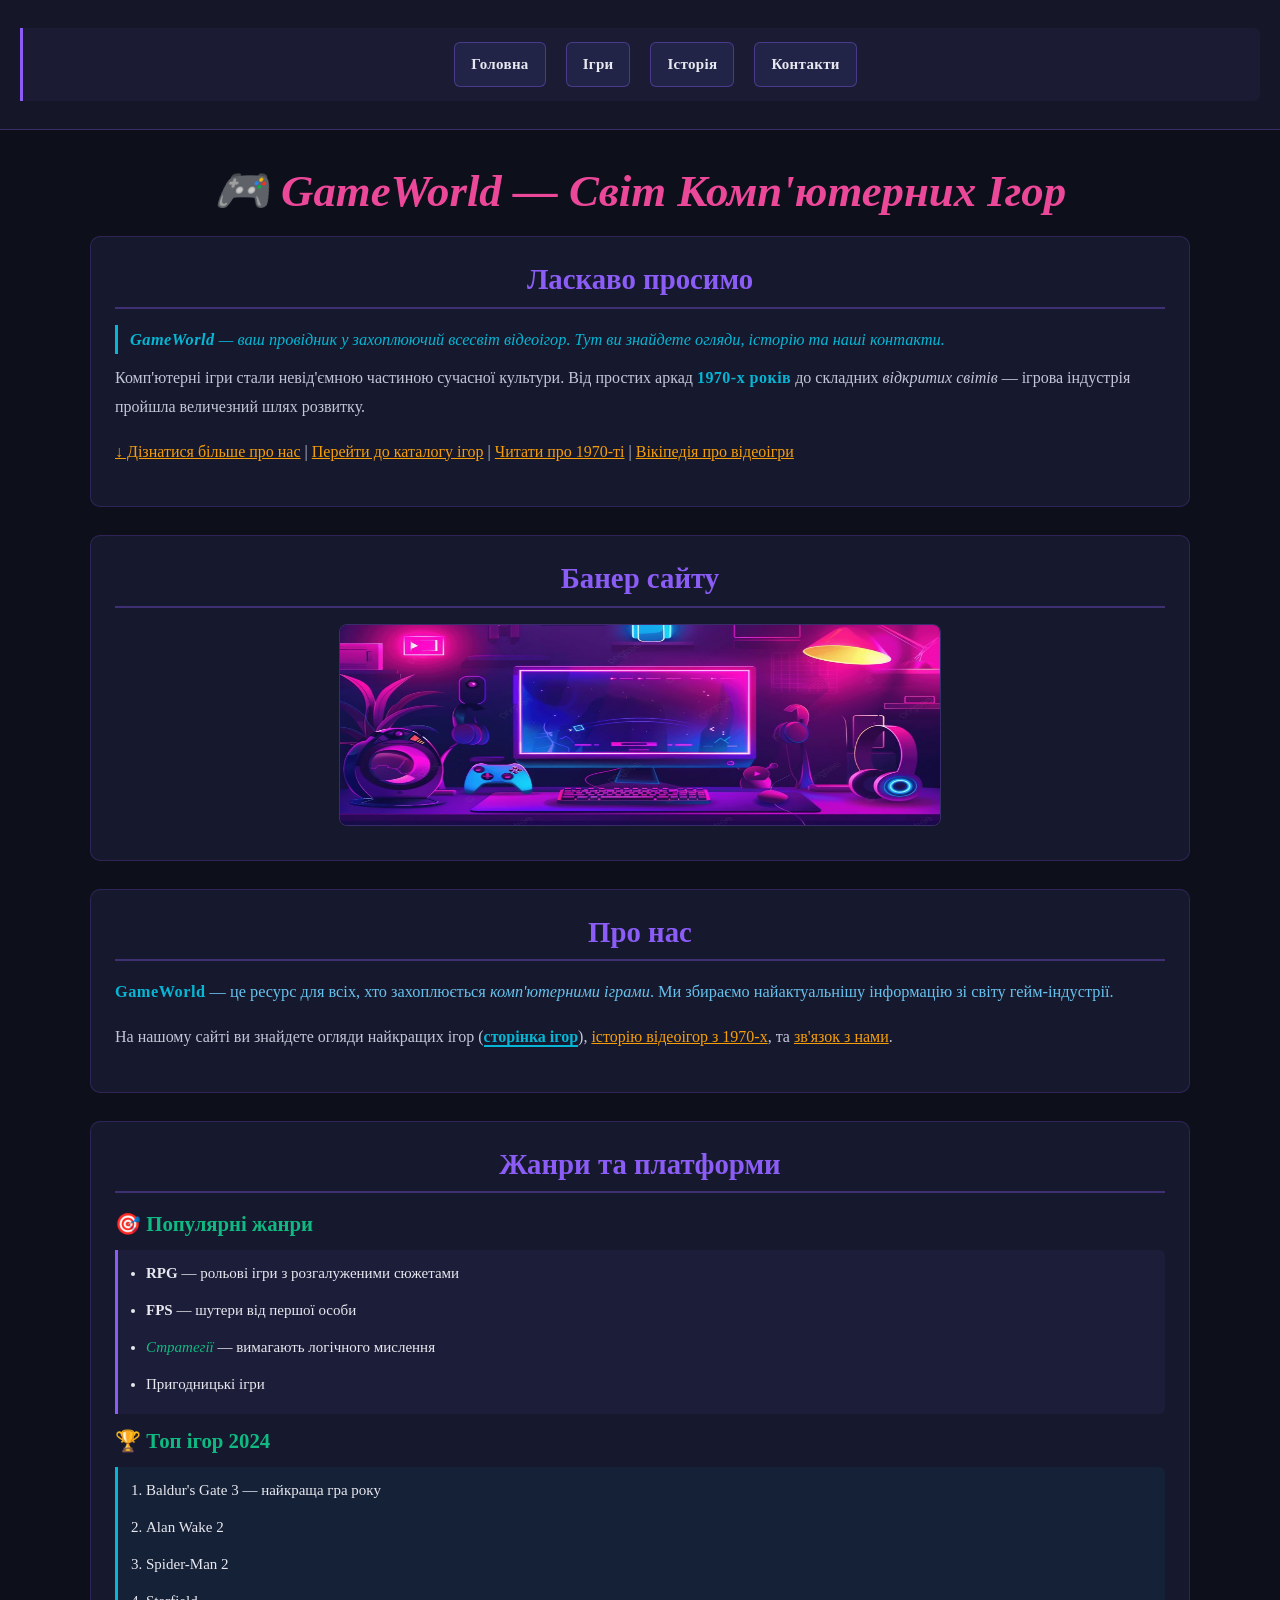
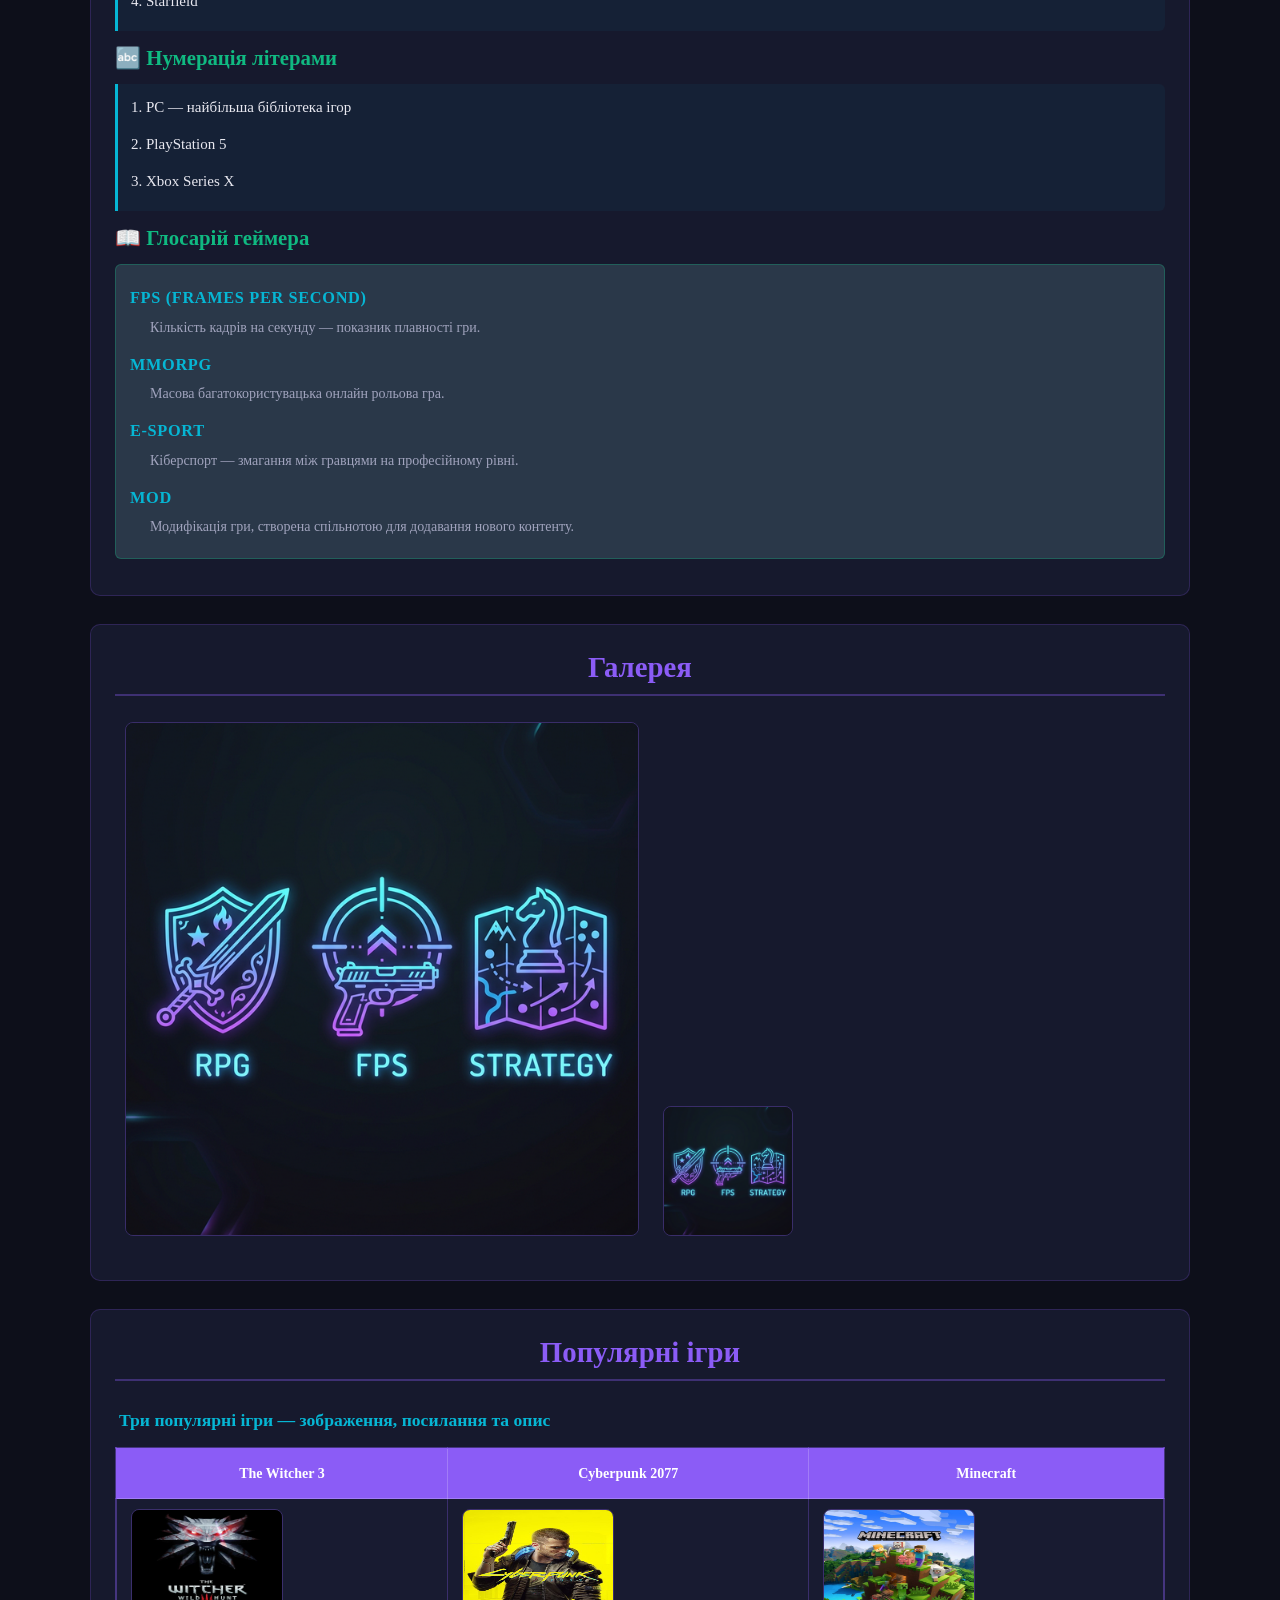
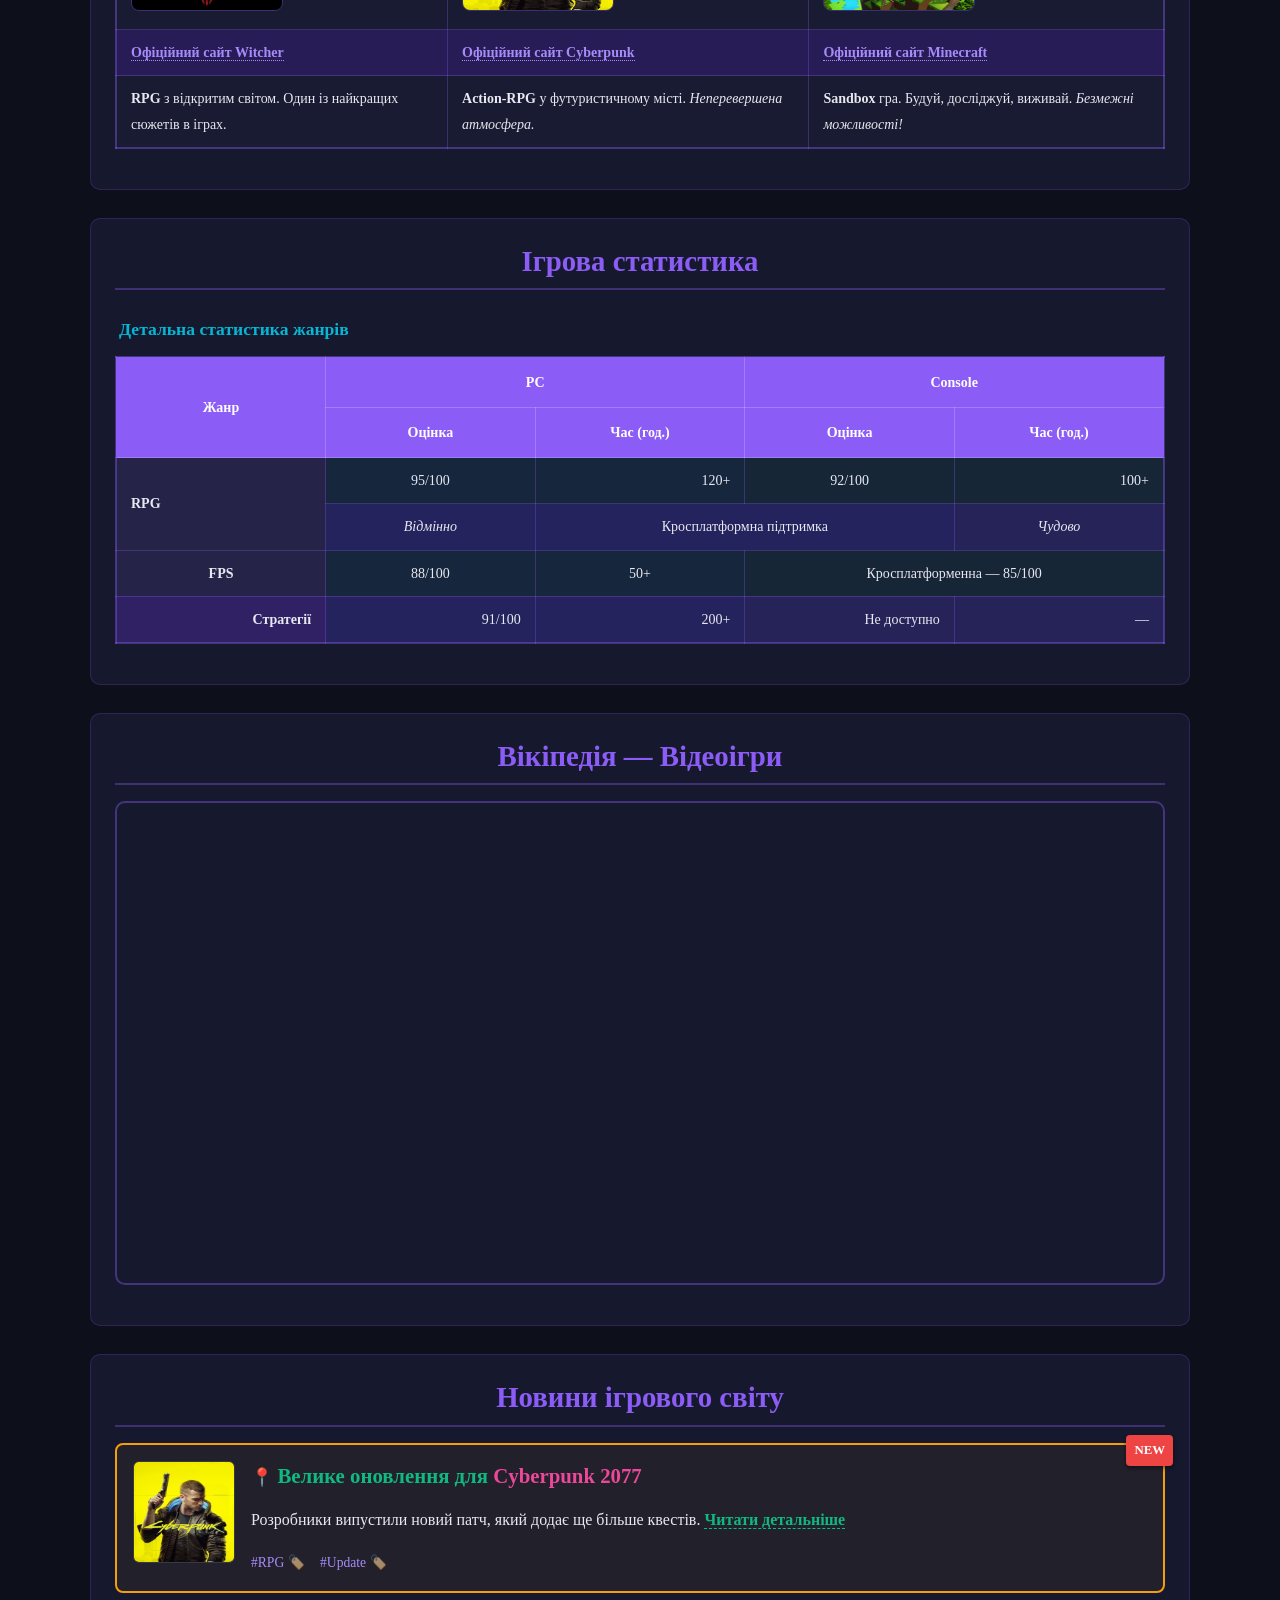
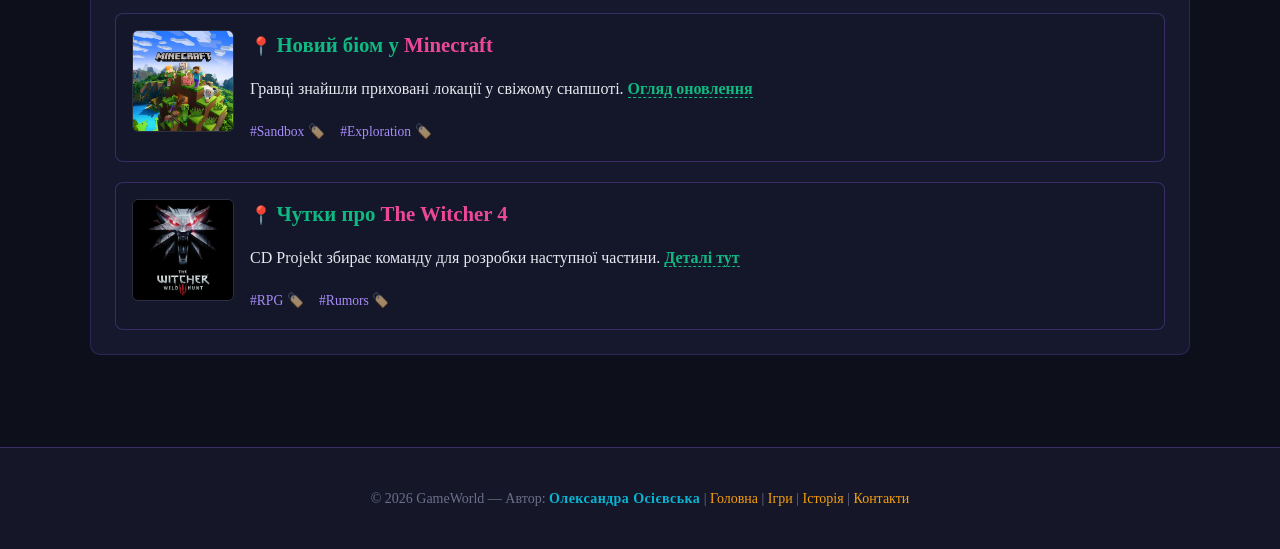
==== commit d23a0a01: "feat: implement positioning, floats and pseudo-elements" ====
--- a/index.html
+++ b/index.html
@@ -236,6 +236,54 @@
             </iframe>
         </div>
     </section>
+    <section>
+        <h2>Новини ігрового світу</h2>
+        
+        <div class="news-grid">
+            <div class="news-card">
+                <span class="news-badge">NEW</span>
+                <img src="images/cyberpunk.png" alt="Cyberpunk Update" width="100" height="100" class="news-image">
+                <h3 class="news-title">Велике оновлення для <span class="highlight-keyword">Cyberpunk 2077</span></h3>
+                <p>
+                    Розробники випустили новий патч, який додає ще більше квестів. 
+                    <a href="https://www.cyberpunk.net" target="_blank" class="news-link">Читати детальніше</a>
+                </p>
+                <div class="news-tags">
+                    <span class="tag">#RPG</span>
+                    <span class="tag">#Update</span>
+                </div>
+                <div style="clear: both;"></div> 
+            </div>
+
+            <div class="news-card">
+                <img src="images/minecraft.png" alt="Minecraft Update" width="100" height="100" class="news-image">
+                <h3 class="news-title">Новий біом у <span class="highlight-keyword">Minecraft</span></h3>
+                <p>
+                    Гравці знайшли приховані локації у свіжому снапшоті.
+                    <a href="https://www.minecraft.net" target="_blank" class="news-link">Огляд оновлення</a>
+                </p>
+                <div class="news-tags">
+                    <span class="tag">#Sandbox</span>
+                    <span class="tag">#Exploration</span>
+                </div>
+                <div style="clear: both;"></div>
+            </div>
+
+            <div class="news-card">
+                <img src="images/witcher_image.png" alt="Witcher 4" width="100" height="100" class="news-image">
+                <h3 class="news-title">Чутки про <span class="highlight-keyword">The Witcher 4</span></h3>
+                <p>
+                    CD Projekt збирає команду для розробки наступної частини.
+                    <a href="https://www.thewitcher.com" target="_blank" class="news-link">Деталі тут</a>
+                </p>
+                <div class="news-tags">
+                    <span class="tag">#RPG</span>
+                    <span class="tag">#Rumors</span>
+                </div>
+                <div style="clear: both;"></div>
+            </div>
+        </div>
+    </section>
 
 </div>
 
--- a/style.css
+++ b/style.css
@@ -327,4 +327,91 @@
     background-color: rgba(148, 224, 221, 0.16);
     border-radius: 6px;
     padding: 10px 14px;
+}
+
+.news-grid {
+    display: flex;
+    flex-direction: column;
+    gap: 20px;
+    margin-top: 16px;
+}
+
+.news-card {
+    background-color: rgba(21, 23, 41, 0.8);
+    border: 1px solid rgba(139, 92, 246, 0.3);
+    border-radius: 8px;
+    padding: 16px;
+    position: relative; 
+}
+
+.news-grid .news-card:first-child {
+    border: 2px solid #f59e0b; 
+    background-color: rgba(245, 158, 11, 0.05);
+}
+
+.news-badge {
+    position: absolute; 
+    top: -10px;
+    right: -10px;
+    background-color: #ef4444;
+    color: white;
+    font-weight: bold;
+    font-size: 0.8rem;
+    padding: 4px 8px;
+    border-radius: 4px;
+    box-shadow: 0 2px 4px rgba(0, 0, 0, 0.5);
+    z-index: 10;
+}
+
+.news-image {
+    float: left; 
+    margin-right: 16px;
+    margin-bottom: 8px;
+    border-radius: 6px;
+    border: 1px solid rgba(255, 255, 255, 0.1);
+}
+
+.news-title::before {
+    content: "📍 "; 
+    font-size: 1.1rem;
+}
+
+.highlight-keyword {
+    color: #ec4899;
+    font-weight: bold;
+}
+
+.news-tags {
+    margin-top: 10px;
+    font-size: 0.85rem;
+}
+
+.tag {
+    color: #a78bfa;
+    margin-right: 12px;
+}
+
+.tag::after {
+    content: " 🏷️"; 
+    opacity: 0.6;
+}
+
+.news-link:link {
+    color: #10b981;
+    text-decoration: none;
+    font-weight: bold;
+    border-bottom: 1px dashed #10b981;
+}
+
+.news-link:visited {
+    color: #059669; 
+}
+
+.news-link:hover {
+    color: #34d399; 
+    border-bottom: 1px solid #34d399;
+}
+
+.news-link:active {
+    color: #fbbf24; 
 }
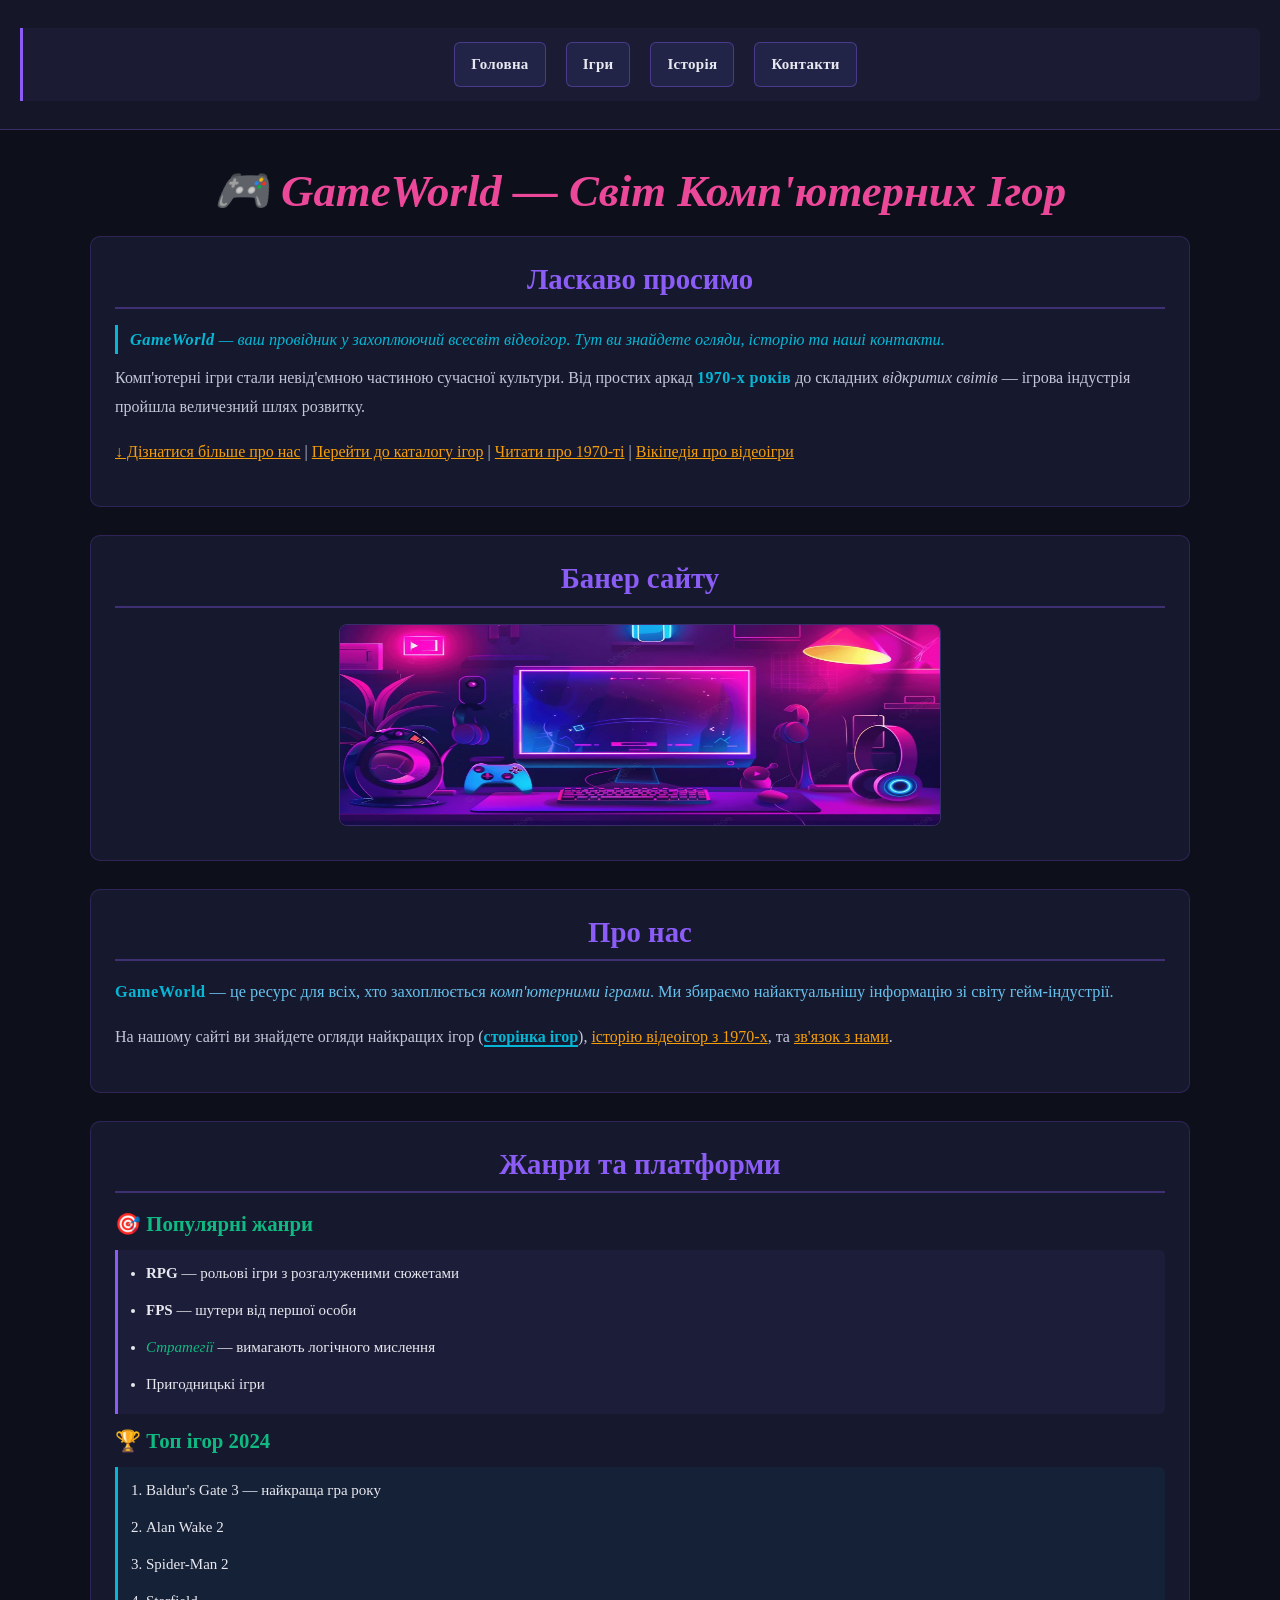
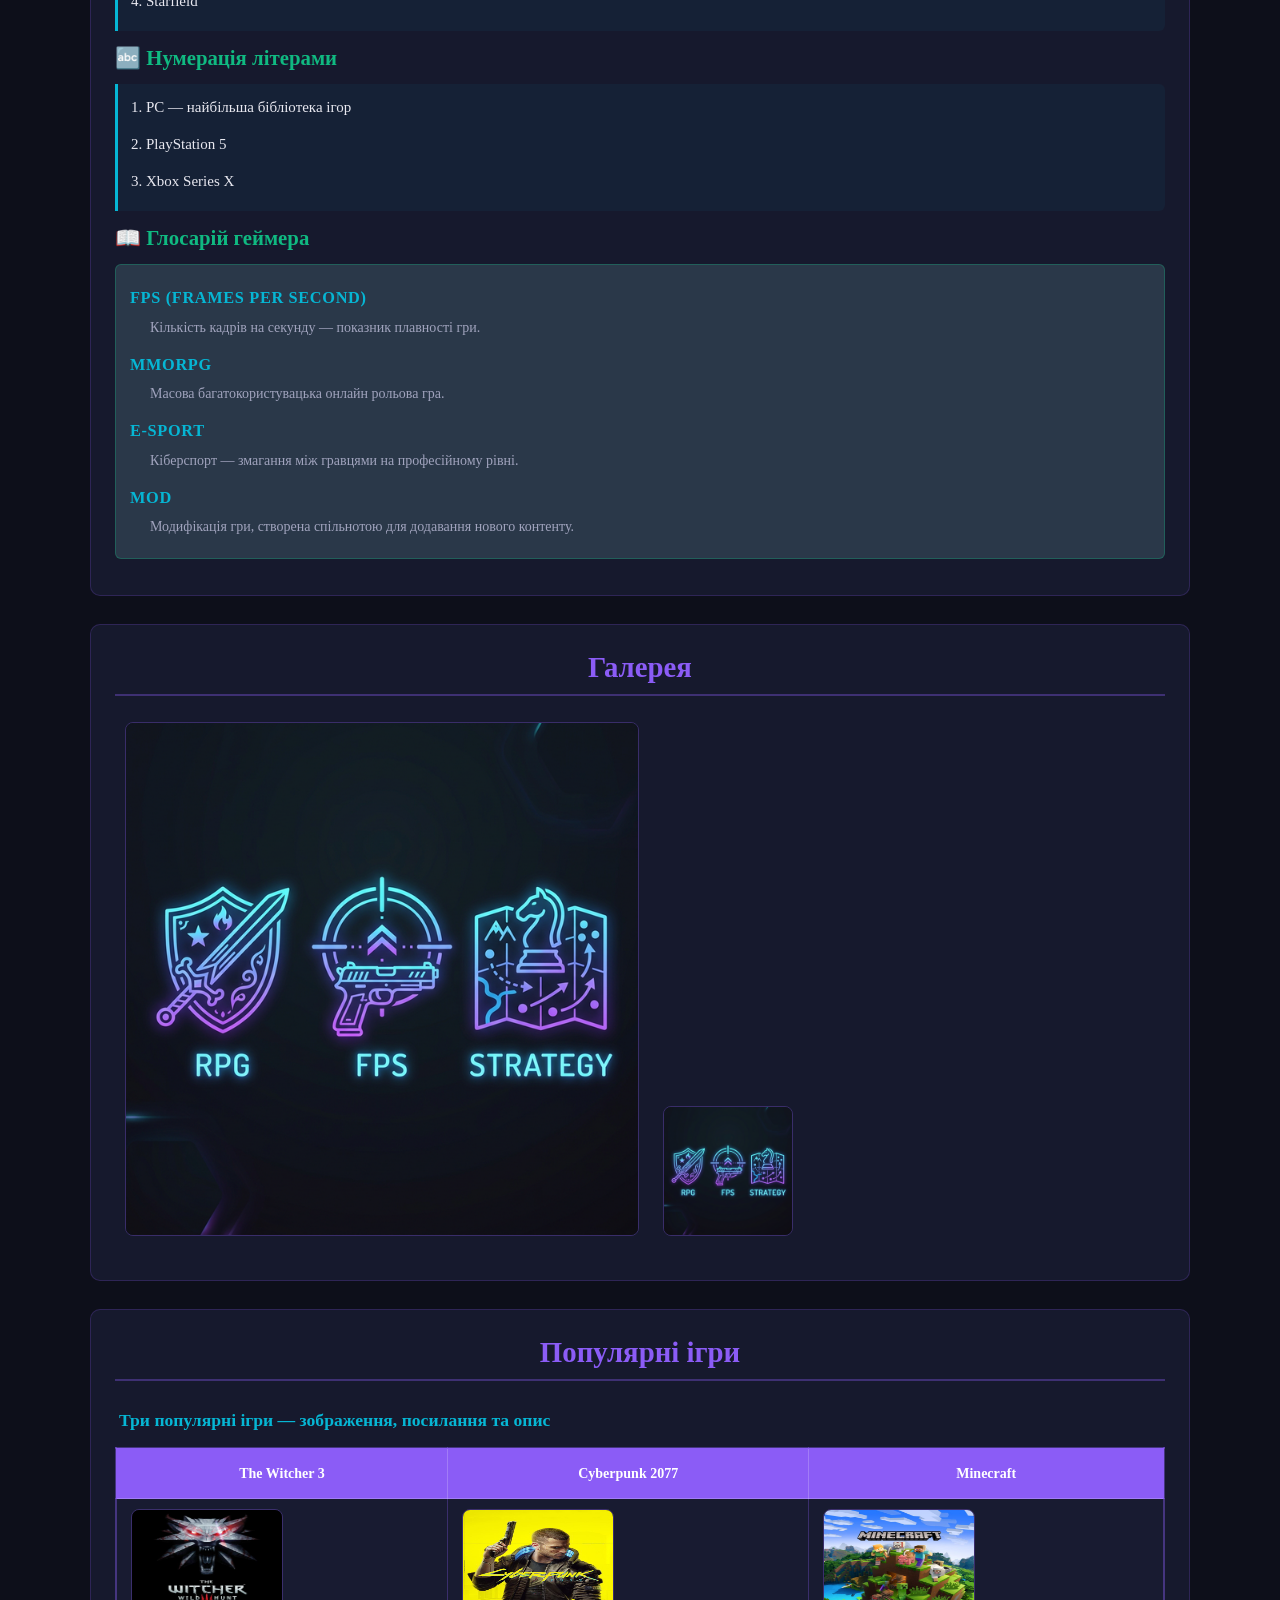
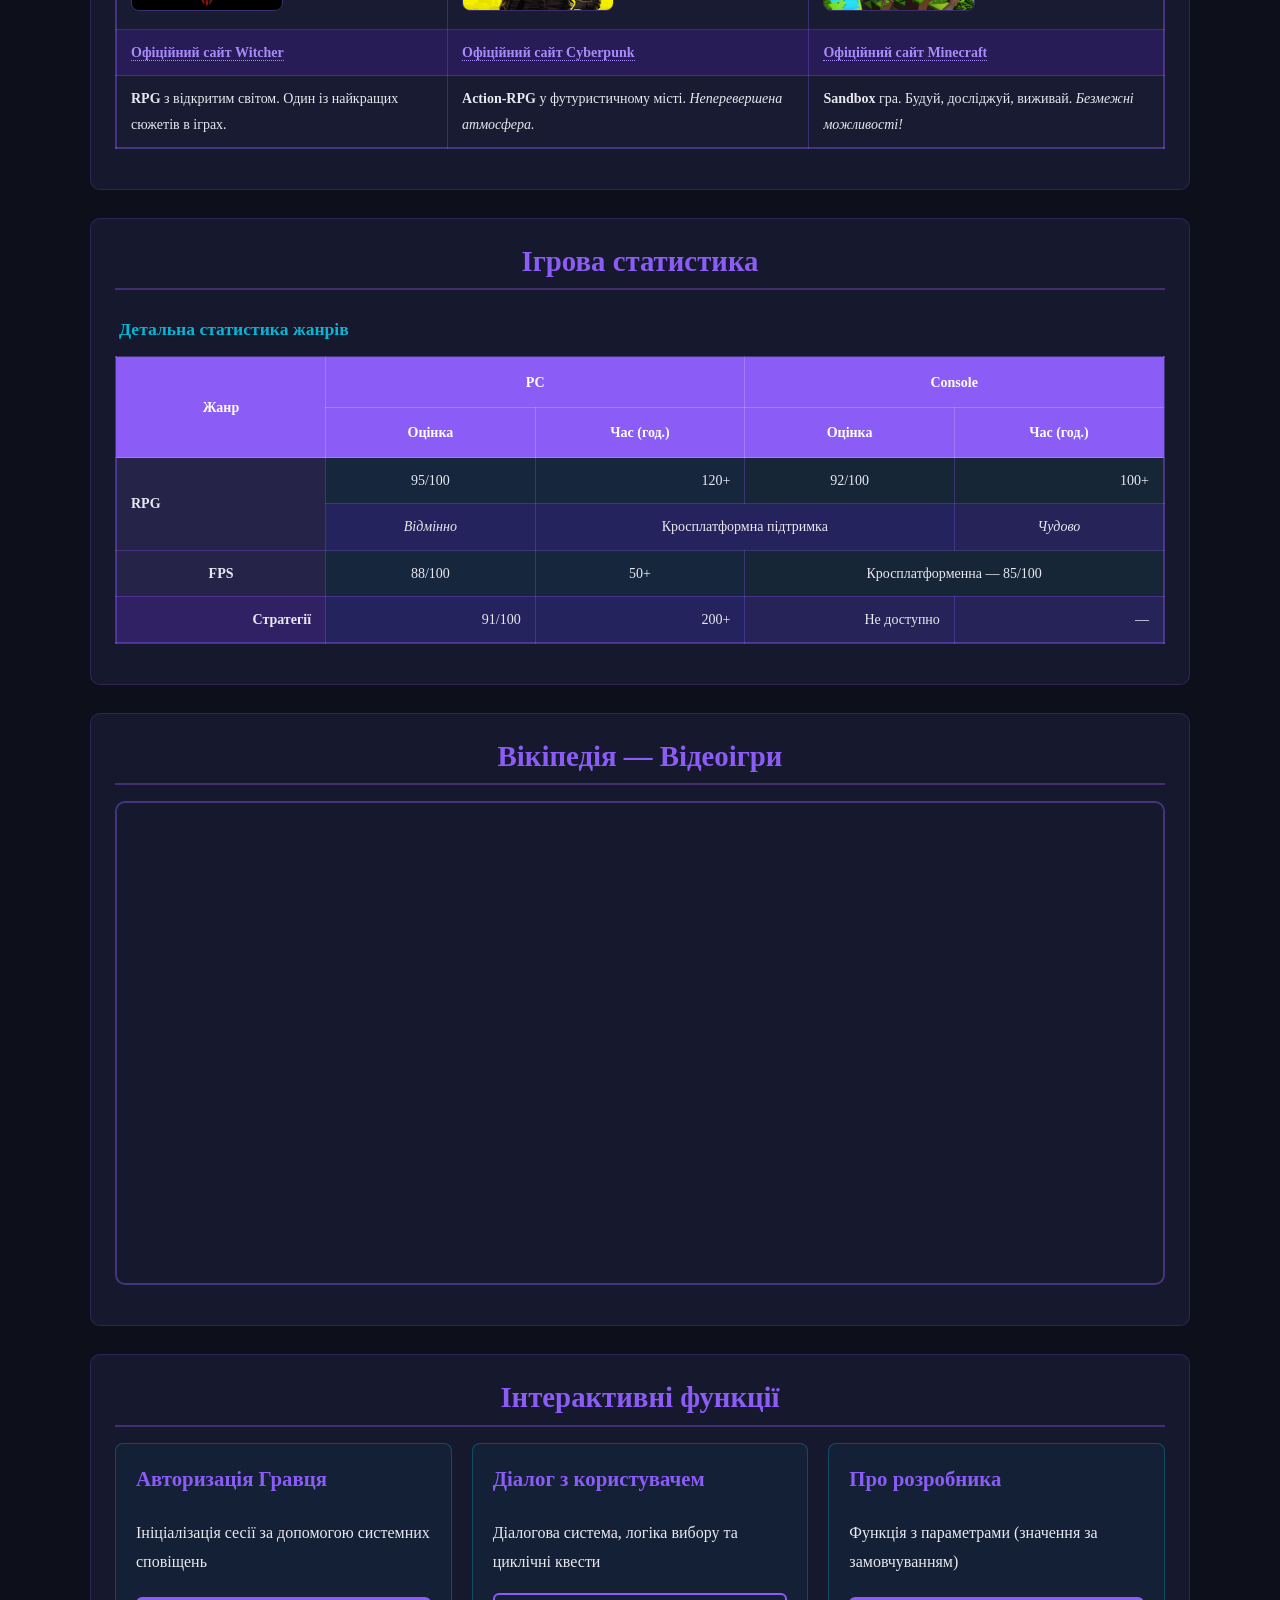
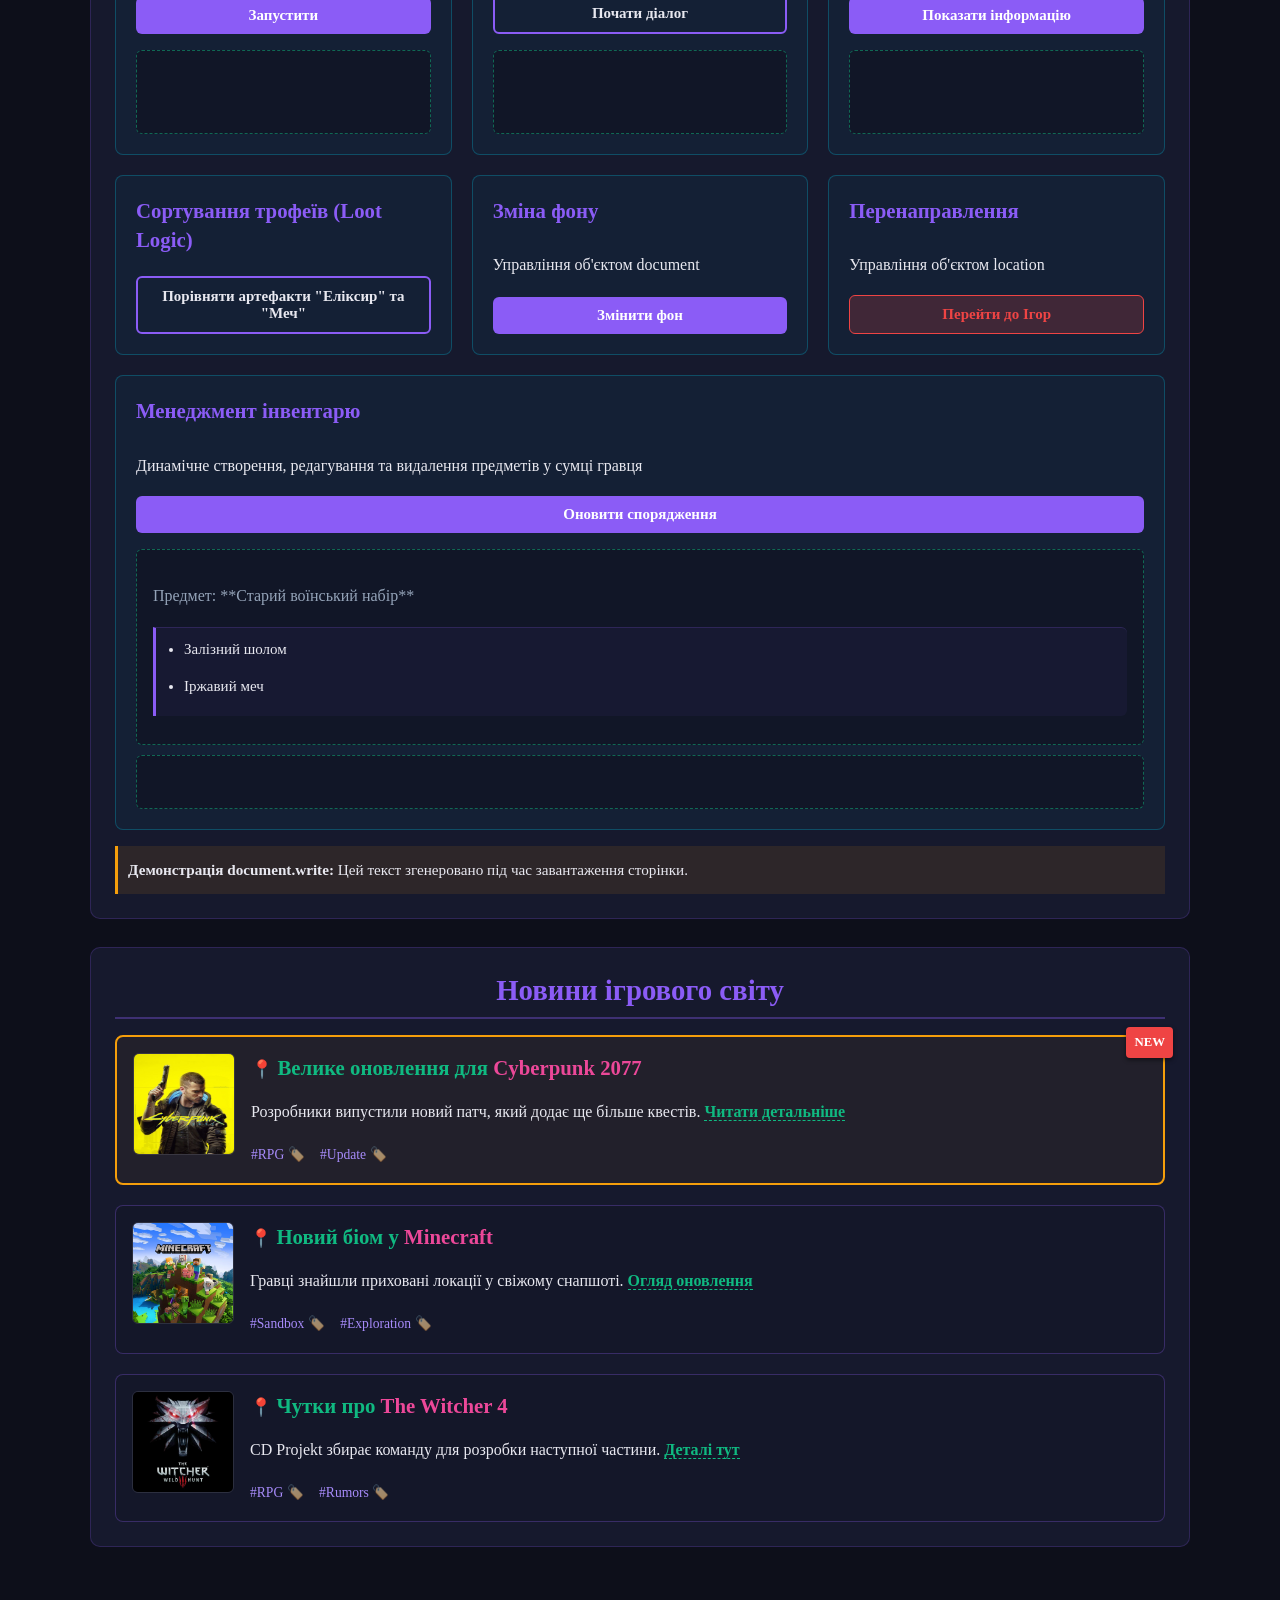
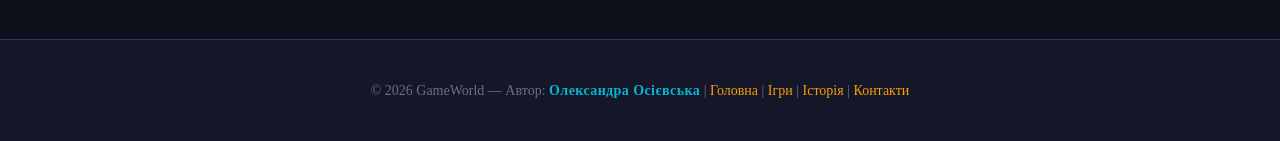
==== commit 446d41cb: "Initial commit: Gaming theme with JS/DOM features" ====
--- a/index.html
+++ b/index.html
@@ -236,6 +236,89 @@
             </iframe>
         </div>
     </section>
+    <section id="js-lab">
+        <h2>Інтерактивні функції</h2>
+        <div class="lab-grid">
+            <div class="lab-card">
+                <h3>Авторизація Гравця</h3>
+                <p>Ініціалізація сесії за допомогою системних сповіщень</p>
+                <button class="btn" onclick="runInternalScripts()">Запустити</button>
+                <div id="internal-output" class="output-box"></div>
+            </div>
+
+            <div class="lab-card">
+                <h3>Діалог з користувачем</h3>
+                <p>Діалогова система, логіка вибору та циклічні квести</p>
+                <button class="btn btn-secondary" onclick="userDialog()">Почати діалог</button>
+                <div id="dialog-output" class="output-box"></div>
+            </div>
+
+            <div class="lab-card">
+                <h3>Про розробника</h3>
+                <p>Функція з параметрами (значення за замовчуванням)</p>
+                <button class="btn" onclick="showDeveloperInfo('Осієвська', 'Олександра')">Показати інформацію</button>
+                <div id="dev-output" class="output-box"></div>
+            </div>
+
+            <div class="lab-card">
+                <h3>Сортування трофеїв (Loot Logic)</h3>
+                <button class="btn btn-secondary" style="margin-top: auto;" onclick="compareStrings('Еліксир', 'Меч')">Порівняти артефакти "Еліксир" та "Меч"</button>
+            </div>
+
+            <div class="lab-card">
+                <h3>Зміна фону</h3>
+                <p>Управління об'єктом document</p>
+                <button class="btn" onclick="changeBackgroundTemporarily()">Змінити фон</button>
+            </div>
+
+            <div class="lab-card">
+                <h3>Перенаправлення</h3>
+                <p>Управління об'єктом location</p>
+                <button class="btn btn-danger" onclick="redirectToGames()">Перейти до Ігор</button>
+            </div>
+
+            <div class="lab-card" style="grid-column: 1 / -1;">
+                <h3>Менеджмент інвентарю</h3>
+                <p>Динамічне створення, редагування та видалення предметів у сумці гравця</p>
+                <button class="btn" onclick="demonstrateDOM()">Оновити спорядження</button>
+                <div id="dom-demo-area" class="output-box">
+                    <p id="sample-text" style="color: #94a3b8;">Предмет: **Старий воїнський набір**</p>
+                    <ul id="dom-demo-area">
+                        <li>Залізний шолом</li>
+                        <li>Іржавий меч</li> 
+                    </ul>
+                </div>
+                <div id="dom-log" class="output-box" style="margin-top: 10px; font-family: monospace; font-size: 0.9em; min-height: 20px;"></div>
+            </div>
+        </div>
+        
+        <div class="doc-write-demo">
+            <script>
+                document.write("<strong>Демонстрація document.write:</strong> Цей текст згенеровано під час завантаження сторінки.");
+            </script>
+        </div>
+    </section>
+
+    <script>
+        function runInternalScripts() {
+            alert("Це демонстрація функції alert.");
+            let name = prompt("Як вас звати?", "Гість");
+            if (name !== null) {
+                let isReady = confirm(name + ", ви готові продовжити?");
+                let output = document.getElementById("internal-output");
+                if (isReady) {
+                    output.innerHTML = "Користувач <strong>" + name + "</strong> готовий!";
+                } else {
+                    output.innerHTML = "Користувач <strong>" + name + "</strong> не готовий.";
+                }
+            } else {
+                document.getElementById("internal-output").innerHTML = "Діалог скасовано.";
+            }
+        }
+    </script>
+
+    <script src="script.js"></script>
+
     <section>
         <h2>Новини ігрового світу</h2>
         
--- a/style.css
+++ b/style.css
@@ -414,4 +414,86 @@
 
 .news-link:active {
     color: #fbbf24; 
+}
+
+/* JavaScript Lab Styles */
+.lab-grid {
+    display: grid;
+    grid-template-columns: repeat(auto-fit, minmax(280px, 1fr));
+    gap: 20px;
+    margin-top: 16px;
+}
+
+.lab-card {
+    background-color: rgba(6, 182, 212, 0.05);
+    border: 1px solid rgba(6, 182, 212, 0.3);
+    border-radius: 8px;
+    padding: 20px;
+    display: flex;
+    flex-direction: column;
+}
+
+.lab-card h3 {
+    margin-top: 0;
+    color: #8b5cf6;
+}
+
+.btn {
+    background-color: #8b5cf6;
+    color: #fff;
+    border: none;
+    border-radius: 6px;
+    padding: 10px 16px;
+    font-size: 15px;
+    cursor: pointer;
+    font-weight: bold;
+    margin-top: auto;
+    transition: background-color 0.2s, transform 0.1s;
+    font-family: inherit;
+}
+
+.btn:hover {
+    background-color: #a78bfa;
+}
+
+.btn:active {
+    transform: scale(0.98);
+}
+
+.btn-secondary {
+    background-color: transparent;
+    border: 2px solid #8b5cf6;
+    color: #e8e8f0;
+}
+
+.btn-secondary:hover {
+    background-color: rgba(139, 92, 246, 0.2);
+}
+
+.btn-danger {
+    background-color: rgba(239, 68, 68, 0.2);
+    border: 1px solid #ef4444;
+    color: #ef4444;
+}
+
+.btn-danger:hover {
+    background-color: rgba(239, 68, 68, 0.4);
+    color: #fff;
+}
+
+.output-box {
+    margin-top: 16px;
+    padding: 16px;
+    background-color: rgba(15, 17, 30, 0.6);
+    border: 1px dashed rgba(16, 185, 129, 0.5);
+    border-radius: 6px;
+    min-height: 50px;
+}
+
+.doc-write-demo {
+    margin-top: 16px;
+    padding: 10px;
+    background-color: rgba(245, 158, 11, 0.1);
+    border-left: 3px solid #f59e0b;
+    font-size: 0.95em;
 }
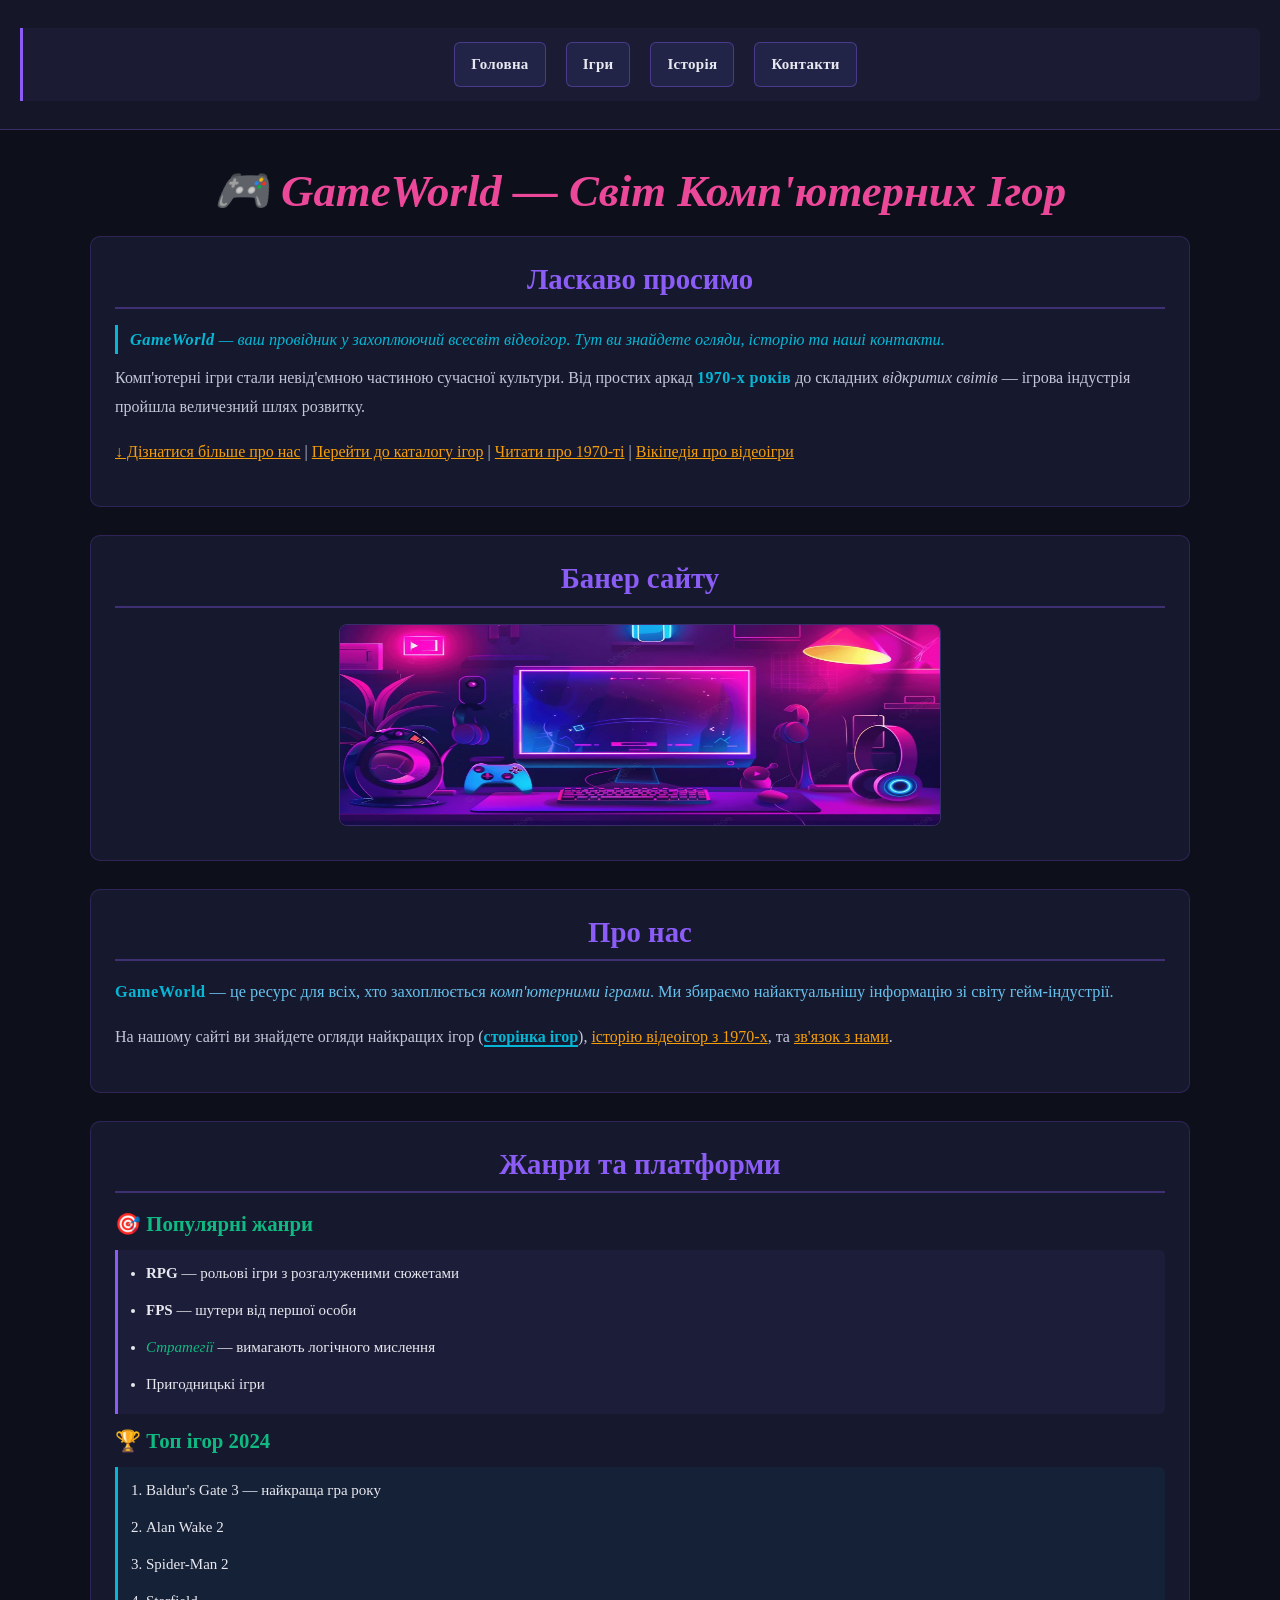
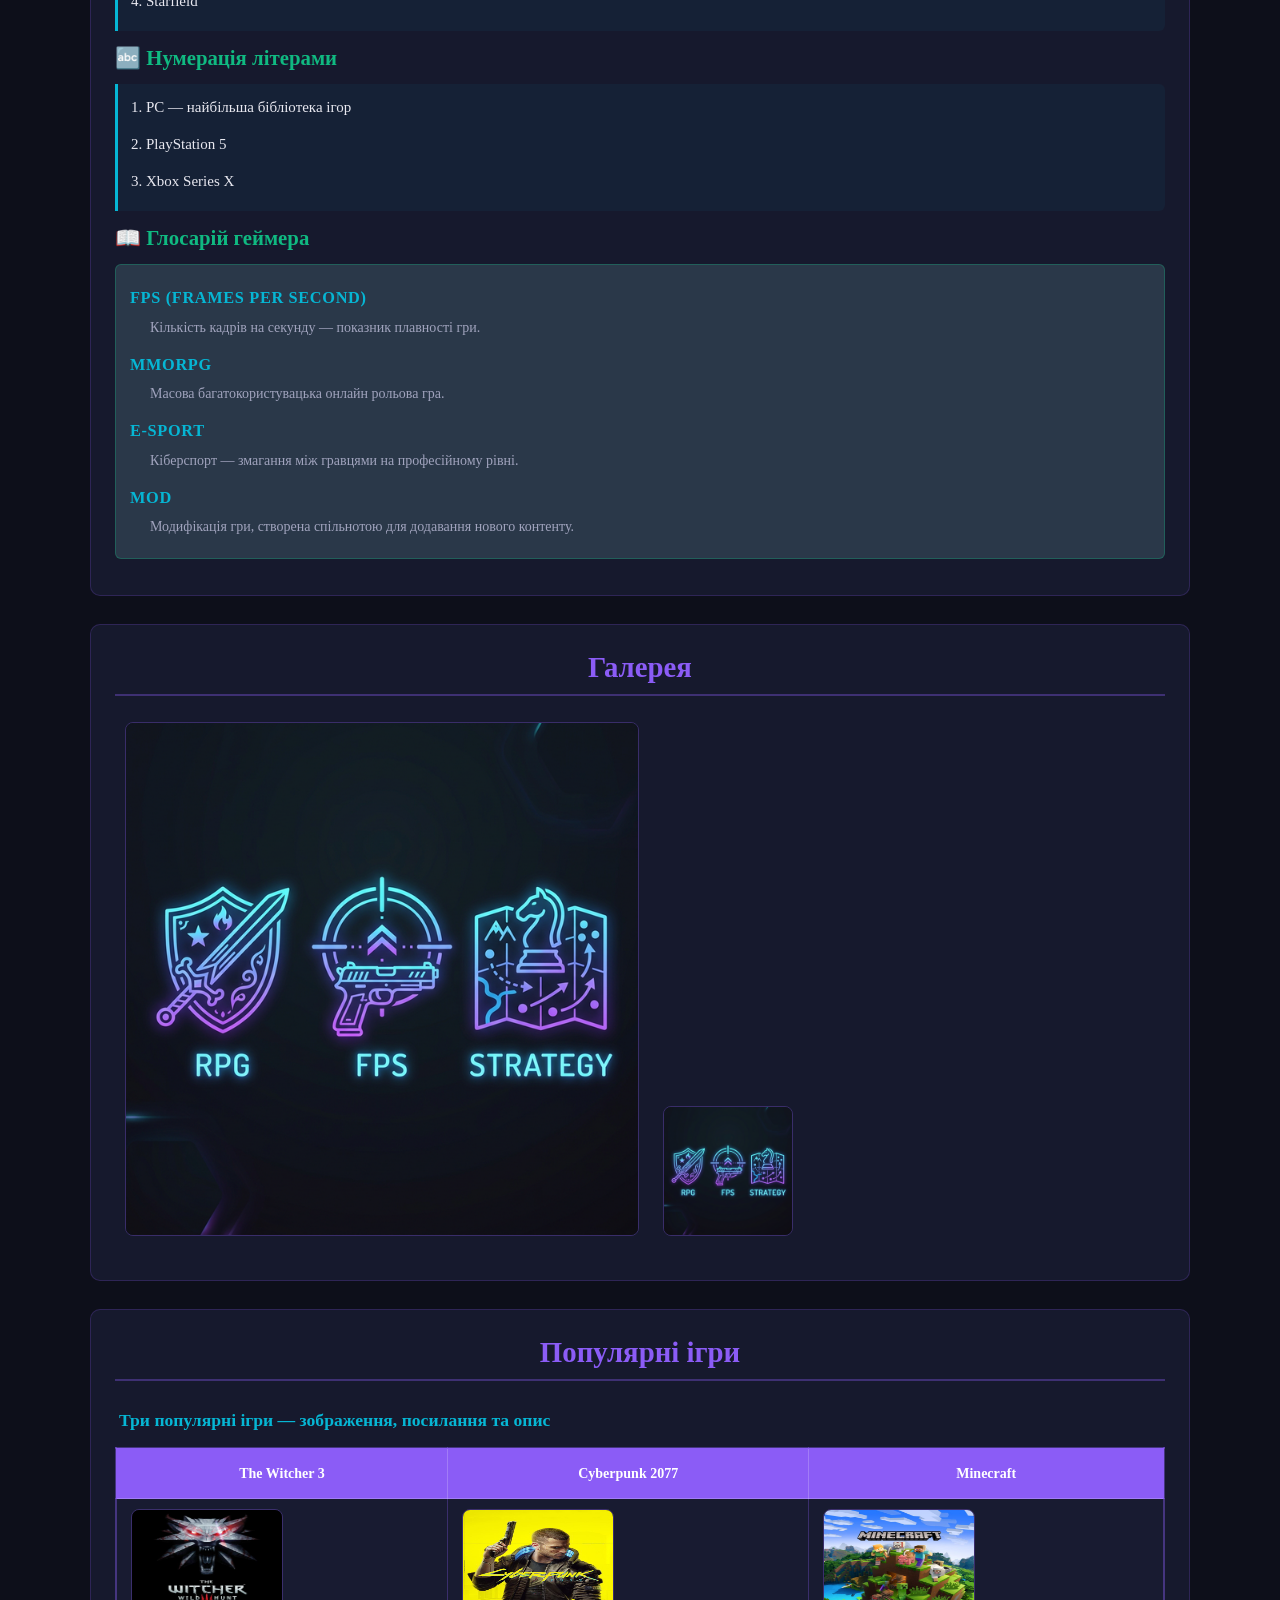
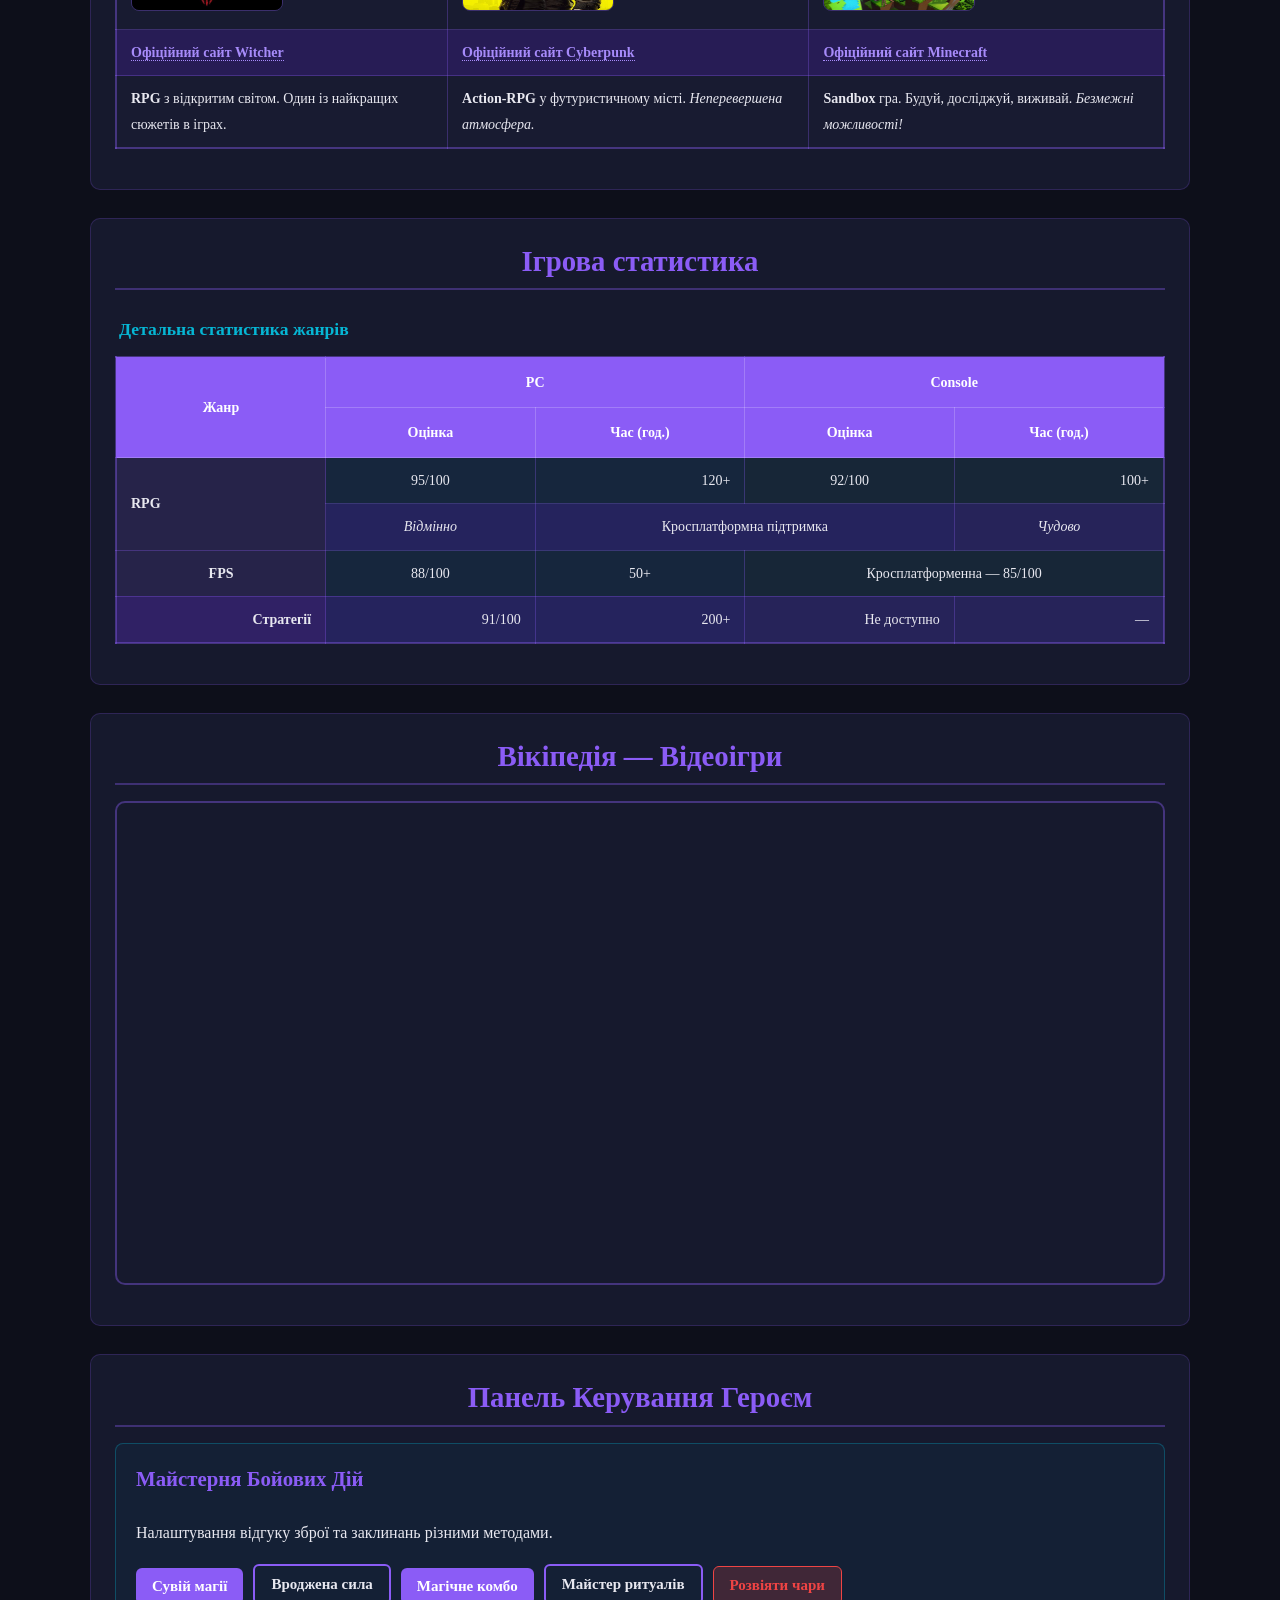
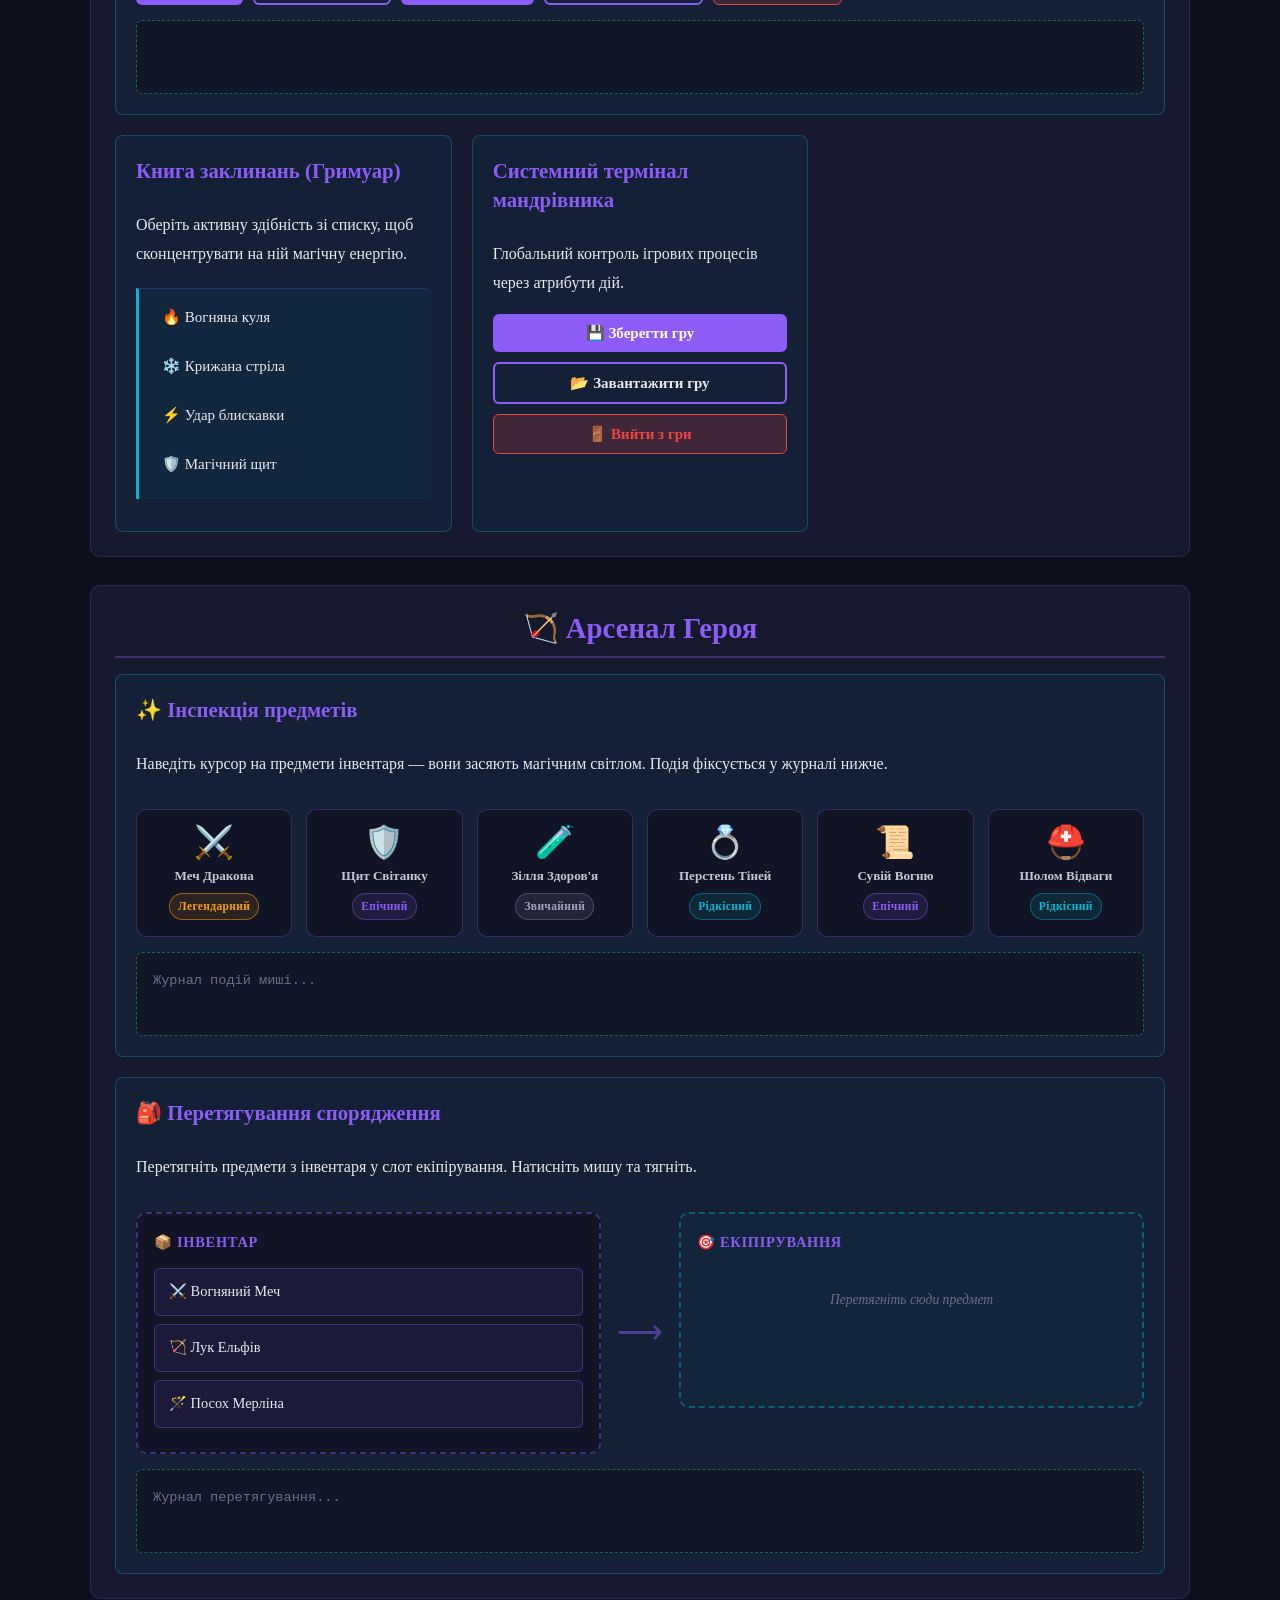
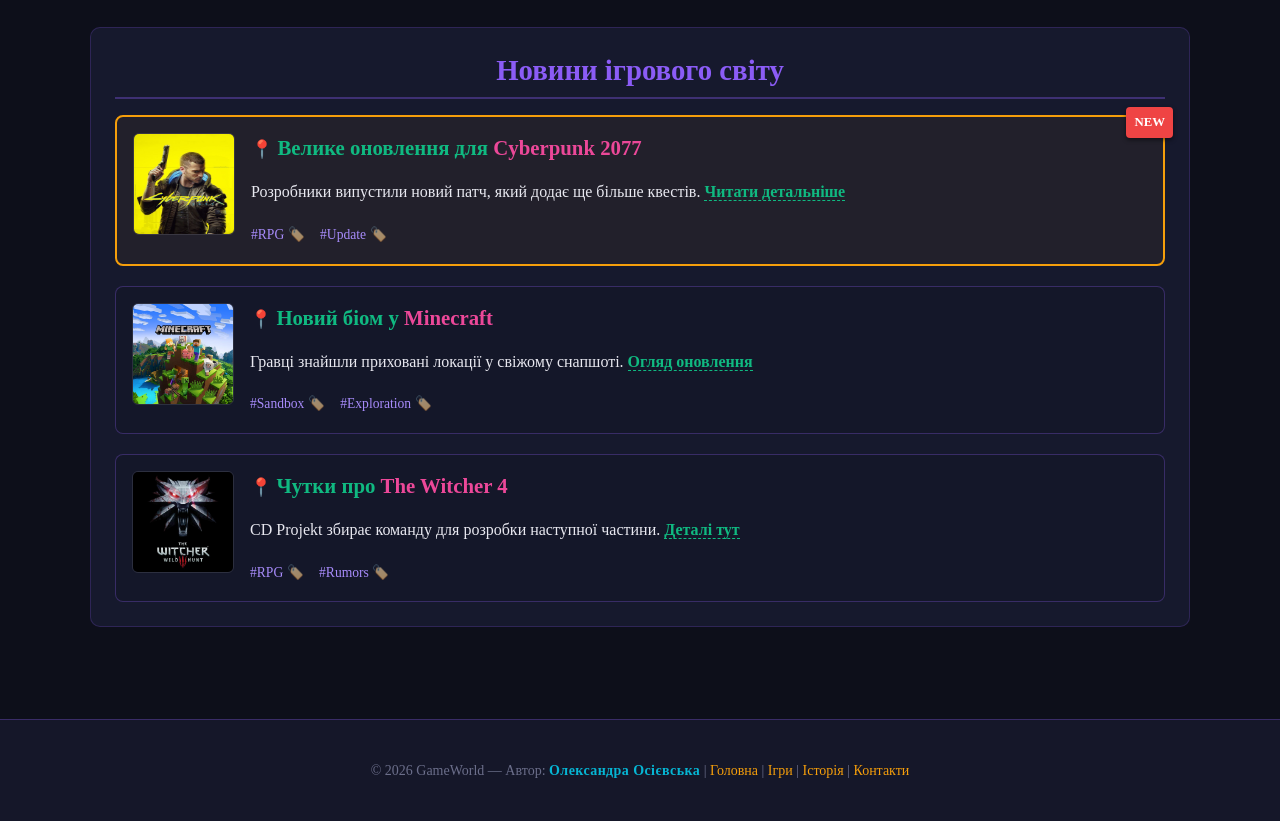
==== commit 45140a24: "feat: implement event handling, delegation and drag-and-drop mechanics" ====
--- a/index.html
+++ b/index.html
@@ -236,88 +236,113 @@
             </iframe>
         </div>
     </section>
+
     <section id="js-lab">
-        <h2>Інтерактивні функції</h2>
+        <h2>Панель Керування Героєм</h2>
         <div class="lab-grid">
+            <div class="lab-card" style="grid-column: 1 / -1;">
+                <h3>Майстерня Бойових Дій</h3>
+                <p>Налаштування відгуку зброї та заклинань різними методами.</p>
+                <div style="display: flex; gap: 10px; flex-wrap: wrap;">
+                    <button id="btn-attr" class="btn" onclick="mouseEventHandler1()">Сувій магії</button>
+                    <button id="btn-prop" class="btn btn-secondary">Вроджена сила</button>
+                    <button id="btn-addl" class="btn">Магічне комбо</button>
+                    <button id="btn-obj" class="btn btn-secondary">Майстер ритуалів</button>
+                    <button id="btn-rm-obj" class="btn btn-danger">Розвіяти чари</button>
+                </div>
+                <div id="mouse-events-output" class="output-box" style="margin-top: 15px; font-family: monospace; font-size: 0.9em; min-height: 40px; color: #a0a3bd;"></div>
+            </div>
+
             <div class="lab-card">
-                <h3>Авторизація Гравця</h3>
-                <p>Ініціалізація сесії за допомогою системних сповіщень</p>
-                <button class="btn" onclick="runInternalScripts()">Запустити</button>
-                <div id="internal-output" class="output-box"></div>
+                <h3>Книга заклинань (Гримуар)</h3>
+                <p>Оберіть активну здібність зі списку, щоб сконцентрувати на ній магічну енергію.</p>
+                <ul id="delegation-list">
+                    <li>🔥 Вогняна куля</li>
+                    <li>❄️ Крижана стріла</li>
+                    <li>⚡ Удар блискавки</li>
+                    <li>🛡️ Магічний щит</li>
+                </ul>
             </div>
 
             <div class="lab-card">
-                <h3>Діалог з користувачем</h3>
-                <p>Діалогова система, логіка вибору та циклічні квести</p>
-                <button class="btn btn-secondary" onclick="userDialog()">Почати діалог</button>
-                <div id="dialog-output" class="output-box"></div>
-            </div>
-
-            <div class="lab-card">
-                <h3>Про розробника</h3>
-                <p>Функція з параметрами (значення за замовчуванням)</p>
-                <button class="btn" onclick="showDeveloperInfo('Осієвська', 'Олександра')">Показати інформацію</button>
-                <div id="dev-output" class="output-box"></div>
-            </div>
-
-            <div class="lab-card">
-                <h3>Сортування трофеїв (Loot Logic)</h3>
-                <button class="btn btn-secondary" style="margin-top: auto;" onclick="compareStrings('Еліксир', 'Меч')">Порівняти артефакти "Еліксир" та "Меч"</button>
-            </div>
-
-            <div class="lab-card">
-                <h3>Зміна фону</h3>
-                <p>Управління об'єктом document</p>
-                <button class="btn" onclick="changeBackgroundTemporarily()">Змінити фон</button>
-            </div>
-
-            <div class="lab-card">
-                <h3>Перенаправлення</h3>
-                <p>Управління об'єктом location</p>
-                <button class="btn btn-danger" onclick="redirectToGames()">Перейти до Ігор</button>
-            </div>
-
-            <div class="lab-card" style="grid-column: 1 / -1;">
-                <h3>Менеджмент інвентарю</h3>
-                <p>Динамічне створення, редагування та видалення предметів у сумці гравця</p>
-                <button class="btn" onclick="demonstrateDOM()">Оновити спорядження</button>
-                <div id="dom-demo-area" class="output-box">
-                    <p id="sample-text" style="color: #94a3b8;">Предмет: **Старий воїнський набір**</p>
-                    <ul id="dom-demo-area">
-                        <li>Залізний шолом</li>
-                        <li>Іржавий меч</li> 
-                    </ul>
-                </div>
-                <div id="dom-log" class="output-box" style="margin-top: 10px; font-family: monospace; font-size: 0.9em; min-height: 20px;"></div>
+                <h3>Системний термінал мандрівника</h3>
+                <p>Глобальний контроль ігрових процесів через атрибути дій.</p>
+                <div id="behavior-menu" style="display: flex; gap: 10px; flex-direction: column;">
+                    <button class="btn" data-action="save">💾 Зберегти гру</button>
+                    <button class="btn btn-secondary" data-action="load">📂 Завантажити гру</button>
+                    <button class="btn btn-danger" data-action="exit">🚪 Вийти з гри</button>
+                </div>
             </div>
         </div>
-        
-        <div class="doc-write-demo">
-            <script>
-                document.write("<strong>Демонстрація document.write:</strong> Цей текст згенеровано під час завантаження сторінки.");
-            </script>
+    </section>
+
+    <section id="mouse-lab">
+        <h2>🏹 Арсенал Героя</h2>
+
+        <div class="lab-card" style="margin-bottom: 20px;">
+            <h3>✨ Інспекція предметів</h3>
+            <p>Наведіть курсор на предмети інвентаря — вони засяють магічним світлом. Подія фіксується у журналі нижче.</p>
+            <div id="hover-items-container" class="hover-items-grid">
+                <div class="hover-item" data-item="sword">
+                    <span class="hover-item-icon">⚔️</span>
+                    <span class="hover-item-name">Меч Дракона</span>
+                    <span class="hover-item-rarity rarity-legendary">Легендарний</span>
+                </div>
+                <div class="hover-item" data-item="shield">
+                    <span class="hover-item-icon">🛡️</span>
+                    <span class="hover-item-name">Щит Світанку</span>
+                    <span class="hover-item-rarity rarity-epic">Епічний</span>
+                </div>
+                <div class="hover-item" data-item="potion">
+                    <span class="hover-item-icon">🧪</span>
+                    <span class="hover-item-name">Зілля Здоров'я</span>
+                    <span class="hover-item-rarity rarity-common">Звичайний</span>
+                </div>
+                <div class="hover-item" data-item="ring">
+                    <span class="hover-item-icon">💍</span>
+                    <span class="hover-item-name">Перстень Тіней</span>
+                    <span class="hover-item-rarity rarity-rare">Рідкісний</span>
+                </div>
+                <div class="hover-item" data-item="scroll">
+                    <span class="hover-item-icon">📜</span>
+                    <span class="hover-item-name">Сувій Вогню</span>
+                    <span class="hover-item-rarity rarity-epic">Епічний</span>
+                </div>
+                <div class="hover-item" data-item="helmet">
+                    <span class="hover-item-icon">⛑️</span>
+                    <span class="hover-item-name">Шолом Відваги</span>
+                    <span class="hover-item-rarity rarity-rare">Рідкісний</span>
+                </div>
+            </div>
+            <div id="hover-log" class="output-box" style="margin-top: 15px; font-family: monospace; font-size: 0.85em; max-height: 150px; overflow-y: auto;">
+                <div style="color: #6b6e8a;">Журнал подій миші...</div>
+            </div>
         </div>
-    </section>
-
-    <script>
-        function runInternalScripts() {
-            alert("Це демонстрація функції alert.");
-            let name = prompt("Як вас звати?", "Гість");
-            if (name !== null) {
-                let isReady = confirm(name + ", ви готові продовжити?");
-                let output = document.getElementById("internal-output");
-                if (isReady) {
-                    output.innerHTML = "Користувач <strong>" + name + "</strong> готовий!";
-                } else {
-                    output.innerHTML = "Користувач <strong>" + name + "</strong> не готовий.";
-                }
-            } else {
-                document.getElementById("internal-output").innerHTML = "Діалог скасовано.";
-            }
-        }
-    </script>
+
+        <div class="lab-card">
+            <h3>🎒 Перетягування спорядження</h3>
+            <p>Перетягніть предмети з інвентаря у слот екіпірування. Натисніть мишу та тягніть.</p>
+            <div class="drag-area-wrapper">
+                <div class="drag-zone" id="drag-source">
+                    <h4>📦 Інвентар</h4>
+                    <div class="drag-item" id="drag-sword">⚔️ Вогняний Меч</div>
+                    <div class="drag-item" id="drag-bow">🏹 Лук Ельфів</div>
+                    <div class="drag-item" id="drag-staff">🪄 Посох Мерліна</div>
+                </div>
+                <div class="drag-arrow">⟶</div>
+                <div class="drag-zone drag-target-zone" id="drag-target">
+                    <h4>🎯 Екіпірування</h4>
+                    <div class="drop-placeholder">Перетягніть сюди предмет</div>
+                </div>
+            </div>
+            <div id="drag-log" class="output-box" style="margin-top: 15px; font-family: monospace; font-size: 0.85em; max-height: 120px; overflow-y: auto;">
+                <div style="color: #6b6e8a;">Журнал перетягування...</div>
+            </div>
+        </div>
+    </section>
 
     <script src="script.js"></script>
+
 
     <section>
         <h2>Новини ігрового світу</h2>
--- a/style.css
+++ b/style.css
@@ -496,4 +496,206 @@
     background-color: rgba(245, 158, 11, 0.1);
     border-left: 3px solid #f59e0b;
     font-size: 0.95em;
+}
+
+#delegation-list {
+    list-style-type: none;
+    padding-left: 10px;
+    border-left: 3px solid #06b6d4;
+    background-color: rgba(6, 182, 212, 0.05);
+}
+
+#delegation-list li {
+    padding: 8px 12px;
+    margin-bottom: 4px;
+    border-radius: 4px;
+    cursor: pointer;
+    transition: all 0.2s;
+    border: 1px solid transparent;
+    user-select: none;
+}
+
+#delegation-list li:hover {
+    border-color: rgba(6, 182, 212, 0.3);
+    background-color: rgba(6, 182, 212, 0.1);
+}
+
+.active-list-item {
+    background-color: rgba(6, 182, 212, 0.3) !important;
+    font-weight: bold;
+    border-color: rgba(6, 182, 212, 0.6) !important;
+    box-shadow: 0 0 8px rgba(6, 182, 212, 0.2);
+}
+
+/* ======== Mouse Lab — Арсенал Героя ======== */
+
+/* Hover items grid */
+.hover-items-grid {
+    display: grid;
+    grid-template-columns: repeat(auto-fill, minmax(150px, 1fr));
+    gap: 14px;
+    margin-top: 14px;
+}
+
+.hover-item {
+    display: flex;
+    flex-direction: column;
+    align-items: center;
+    gap: 6px;
+    padding: 16px 10px;
+    background-color: rgba(15, 17, 30, 0.7);
+    border: 1px solid rgba(139, 92, 246, 0.3);
+    border-radius: 10px;
+    cursor: pointer;
+    transition: transform 0.2s ease, box-shadow 0.2s ease, border-color 0.2s ease, background-color 0.2s ease;
+    user-select: none;
+}
+
+.hover-item-icon {
+    font-size: 2rem;
+    line-height: 1;
+    transition: transform 0.2s ease;
+}
+
+.hover-item-name {
+    font-size: 0.82rem;
+    color: #c4c6d8;
+    text-align: center;
+    font-weight: 600;
+}
+
+.hover-item-rarity {
+    font-size: 0.72rem;
+    font-weight: bold;
+    padding: 2px 8px;
+    border-radius: 20px;
+    letter-spacing: 0.03em;
+}
+
+/* Rarity colors */
+.rarity-common   { color: #a0a3bd; background: rgba(160,163,189,0.12); border: 1px solid rgba(160,163,189,0.3); }
+.rarity-rare     { color: #06b6d4; background: rgba(6,182,212,0.12);   border: 1px solid rgba(6,182,212,0.4); }
+.rarity-epic     { color: #8b5cf6; background: rgba(139,92,246,0.12);  border: 1px solid rgba(139,92,246,0.4); }
+.rarity-legendary{ color: #f59e0b; background: rgba(245,158,11,0.12);  border: 1px solid rgba(245,158,11,0.5); }
+
+/* Hover state — applied via JS using mouseover/mouseout */
+.hover-item.item-hovered {
+    transform: translateY(-4px) scale(1.04);
+    background-color: rgba(139, 92, 246, 0.15);
+    border-color: rgba(139, 92, 246, 0.7);
+    box-shadow: 0 0 18px rgba(139, 92, 246, 0.35);
+}
+
+.hover-item.item-hovered .hover-item-icon {
+    transform: scale(1.2) rotate(-5deg);
+}
+
+.rarity-legendary.item-hovered-legendary,
+.hover-item.item-hovered .rarity-legendary {
+    box-shadow: 0 0 8px rgba(245, 158, 11, 0.5);
+}
+
+/* Drag & Drop area */
+.drag-area-wrapper {
+    display: flex;
+    align-items: flex-start;
+    gap: 12px;
+    margin-top: 14px;
+    flex-wrap: wrap;
+}
+
+.drag-zone {
+    flex: 1;
+    min-width: 180px;
+    background-color: rgba(15, 17, 30, 0.7);
+    border: 2px dashed rgba(139, 92, 246, 0.4);
+    border-radius: 10px;
+    padding: 16px;
+    min-height: 160px;
+}
+
+.drag-zone h4 {
+    margin: 0 0 12px 0;
+    font-size: 0.9rem;
+    color: #8b5cf6;
+    text-transform: uppercase;
+    letter-spacing: 0.05em;
+}
+
+.drag-target-zone {
+    border-color: rgba(6, 182, 212, 0.4);
+    background-color: rgba(6, 182, 212, 0.04);
+}
+
+.drag-target-zone.drag-over {
+    border-color: #06b6d4;
+    background-color: rgba(6, 182, 212, 0.12);
+    box-shadow: 0 0 16px rgba(6, 182, 212, 0.25) inset;
+}
+
+.drag-item {
+    padding: 10px 14px;
+    margin-bottom: 8px;
+    background-color: rgba(139, 92, 246, 0.1);
+    border: 1px solid rgba(139, 92, 246, 0.35);
+    border-radius: 6px;
+    font-size: 0.9rem;
+    color: #e8e8f0;
+    cursor: grab;
+    user-select: none;
+    transition: background-color 0.15s, border-color 0.15s, transform 0.15s, box-shadow 0.15s;
+}
+
+.drag-item:hover {
+    background-color: rgba(139, 92, 246, 0.22);
+    border-color: rgba(139, 92, 246, 0.6);
+}
+
+.drag-item.is-dragging {
+    opacity: 0.35;
+    border-style: dashed;
+}
+
+/* The floating clone while dragging */
+.drag-clone {
+    position: fixed;
+    pointer-events: none;
+    z-index: 9999;
+    padding: 10px 14px;
+    background-color: rgba(139, 92, 246, 0.85);
+    border: 2px solid #a78bfa;
+    border-radius: 6px;
+    font-size: 0.9rem;
+    color: #fff;
+    box-shadow: 0 8px 24px rgba(0, 0, 0, 0.5);
+    transform: rotate(-3deg);
+    white-space: nowrap;
+    transition: transform 0.05s;
+}
+
+.drop-placeholder {
+    color: #6b6e8a;
+    font-size: 0.85rem;
+    text-align: center;
+    padding: 20px 0;
+    font-style: italic;
+}
+
+.drag-arrow {
+    font-size: 2rem;
+    color: rgba(139, 92, 246, 0.5);
+    align-self: center;
+    padding: 0 4px;
+}
+
+/* Items dropped into equipment zone */
+.drag-item.equipped {
+    background-color: rgba(6, 182, 212, 0.15);
+    border-color: rgba(6, 182, 212, 0.5);
+    cursor: grab;
+}
+
+.drag-item.equipped:hover {
+    background-color: rgba(6, 182, 212, 0.25);
+    border-color: #06b6d4;
 }
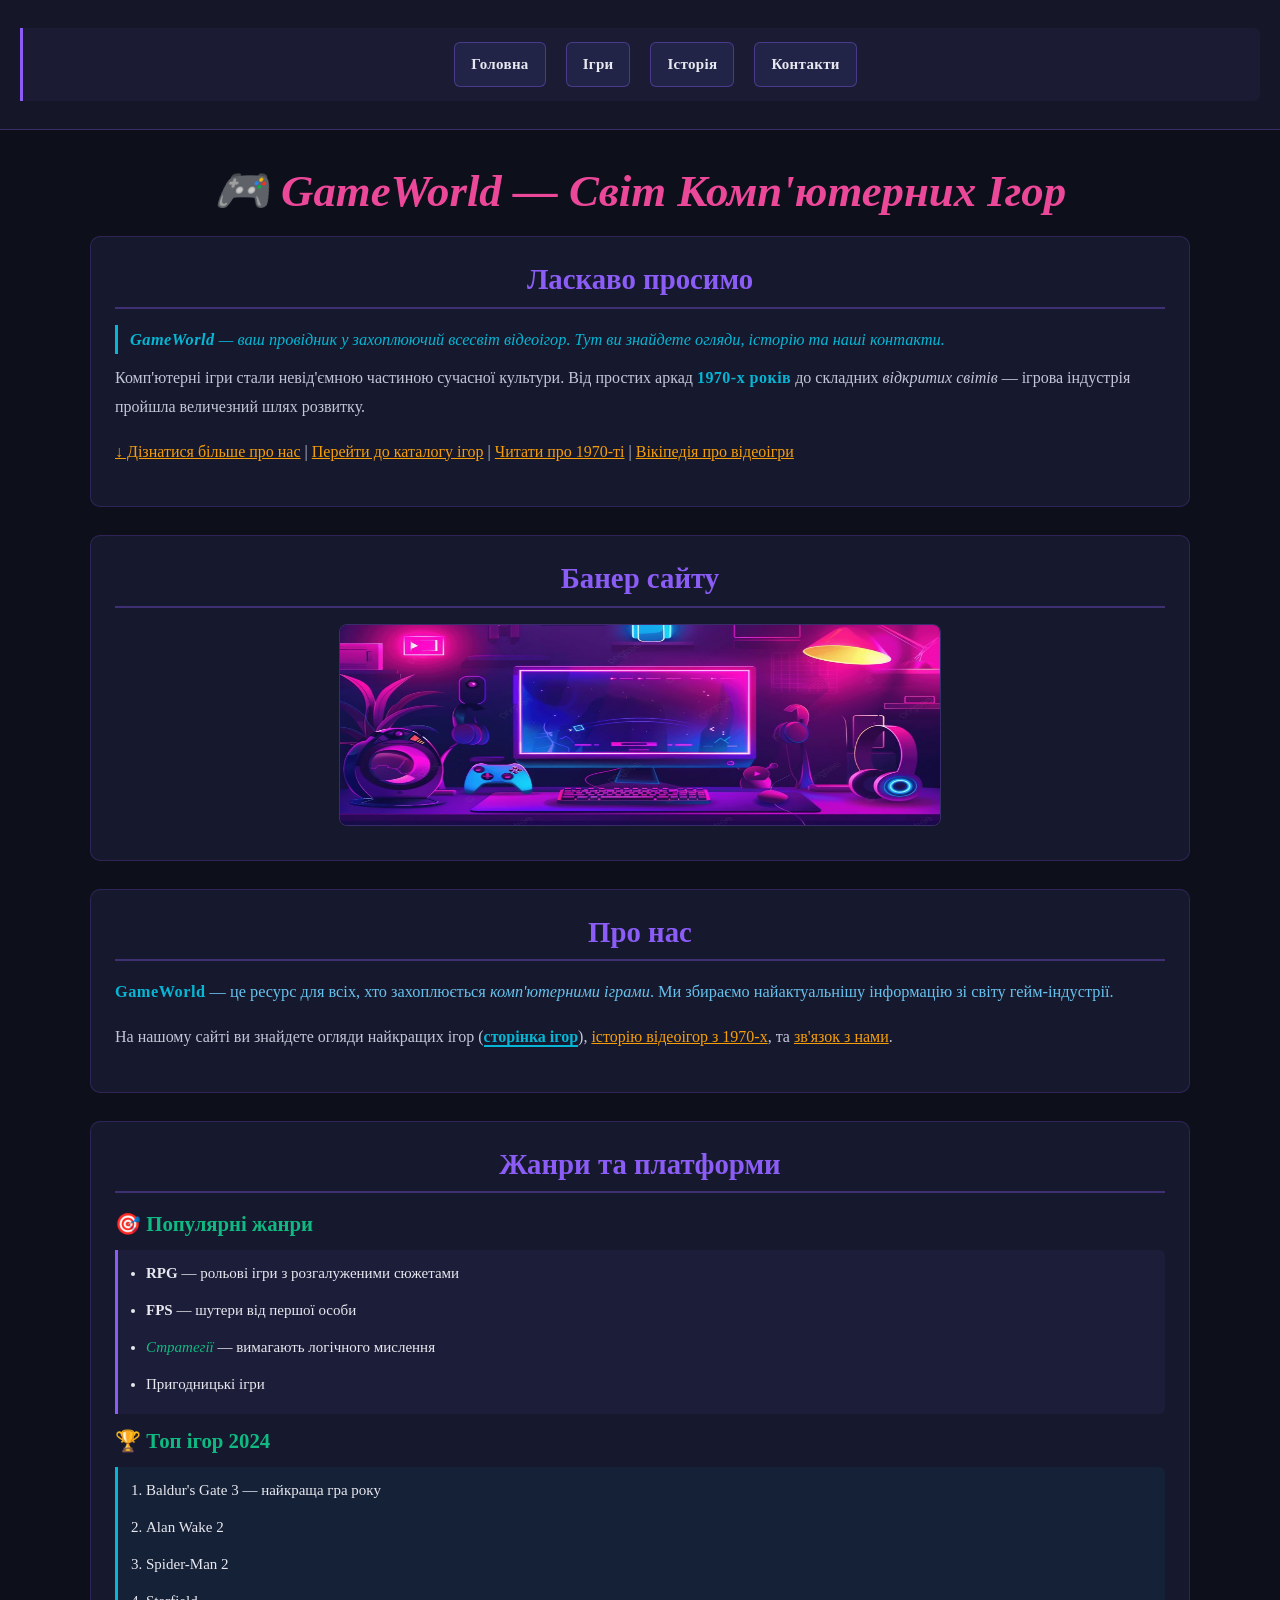
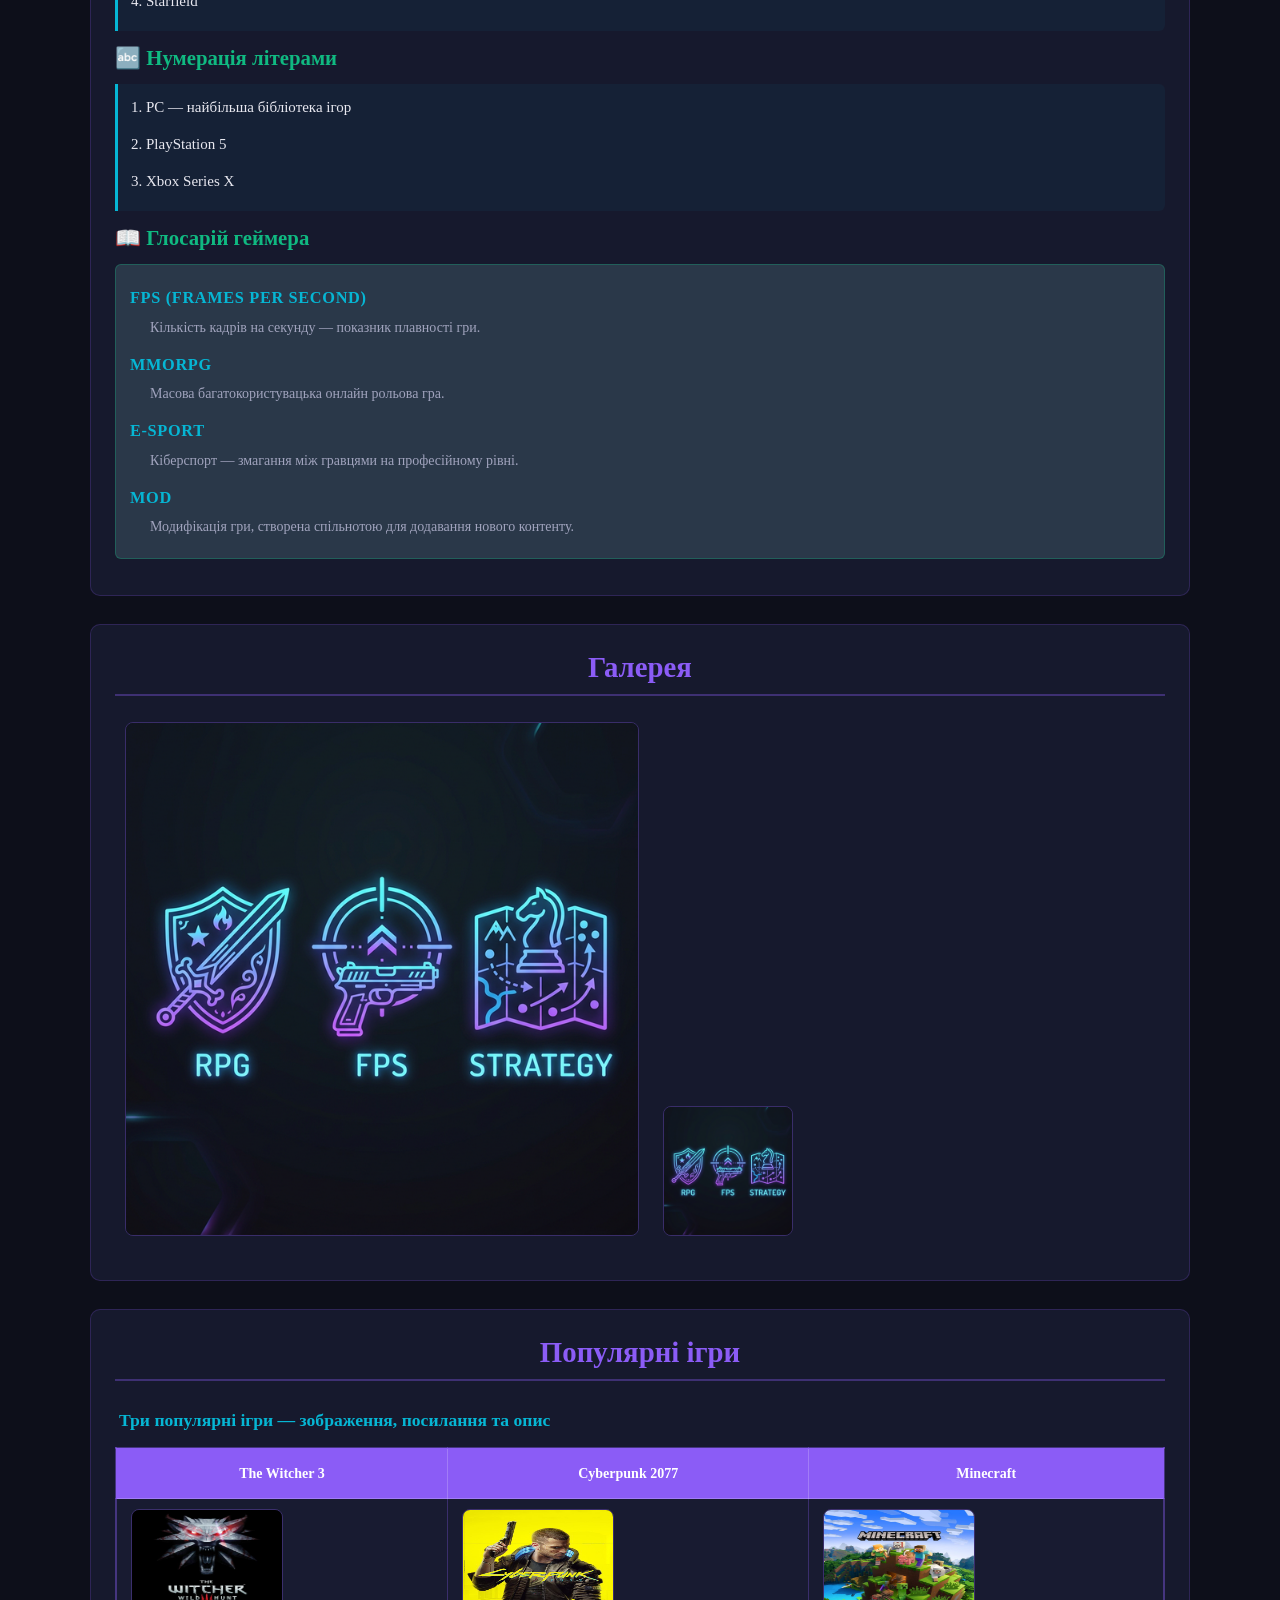
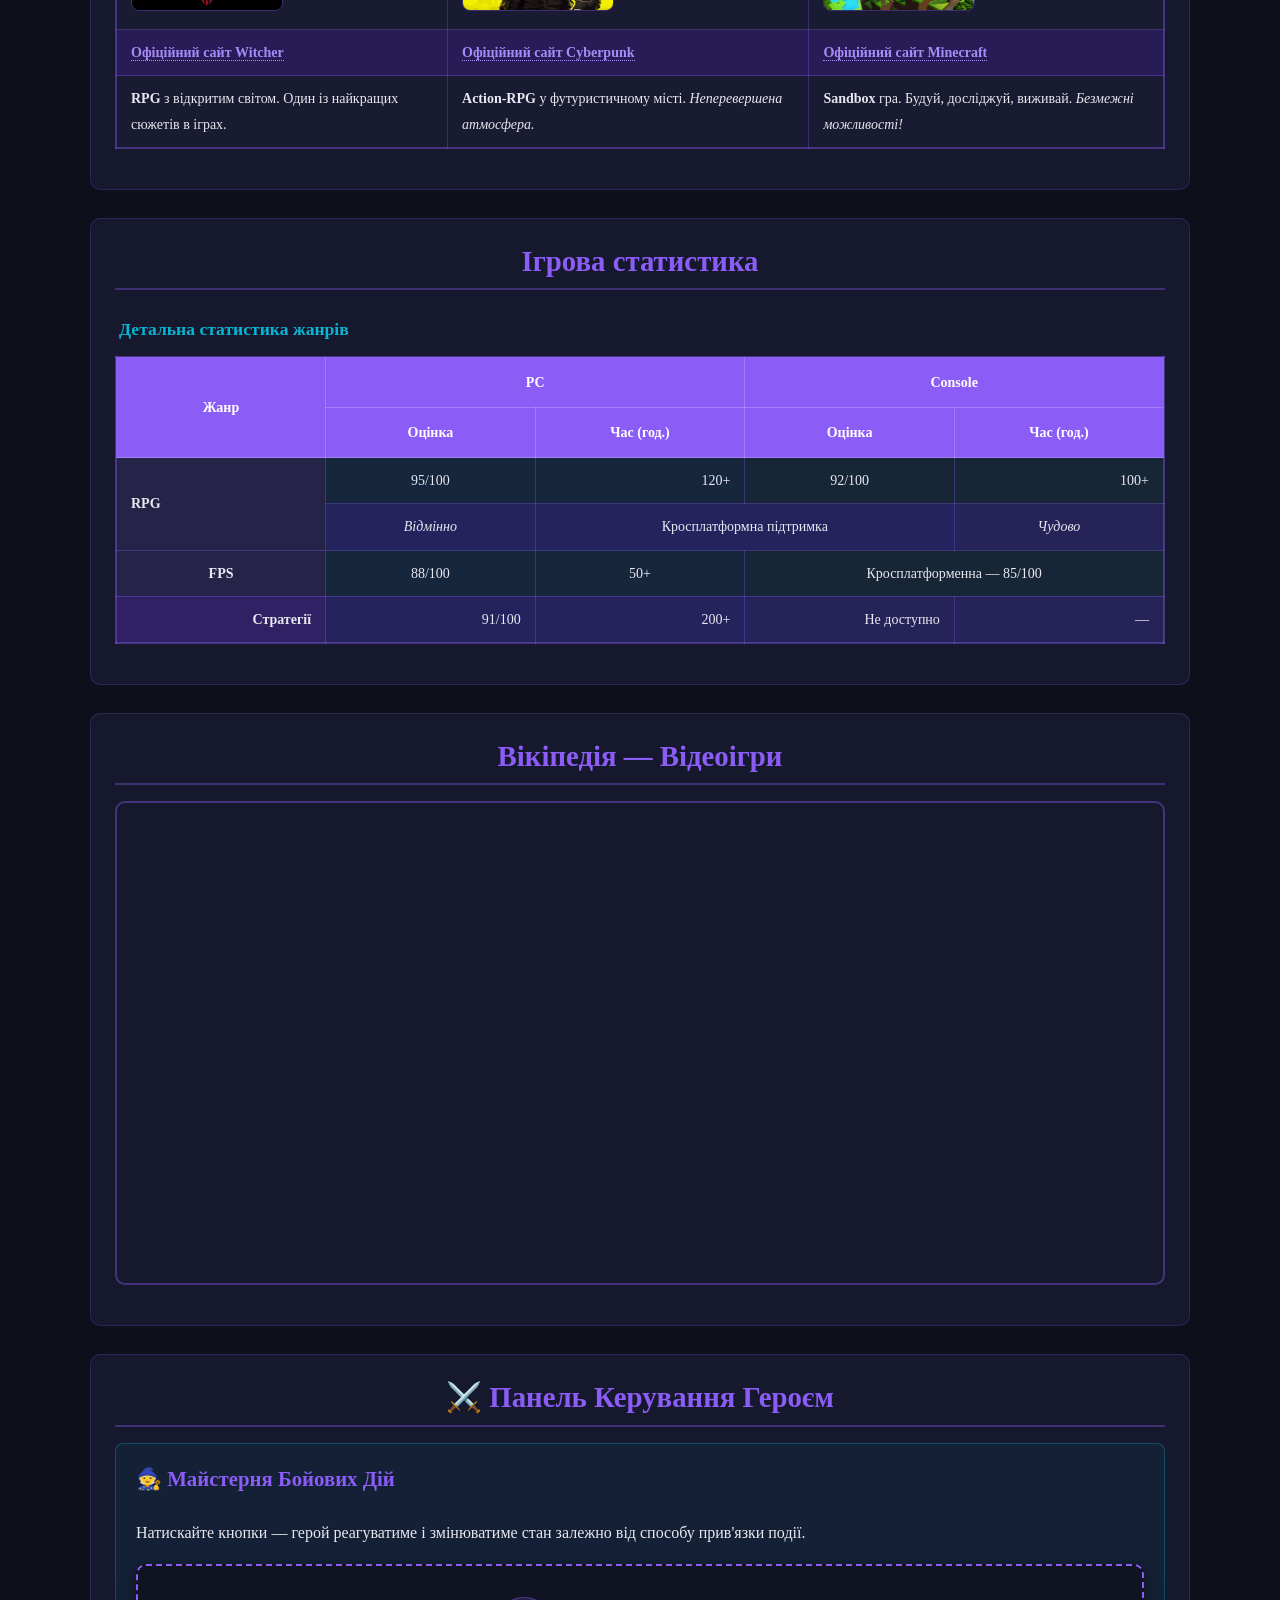
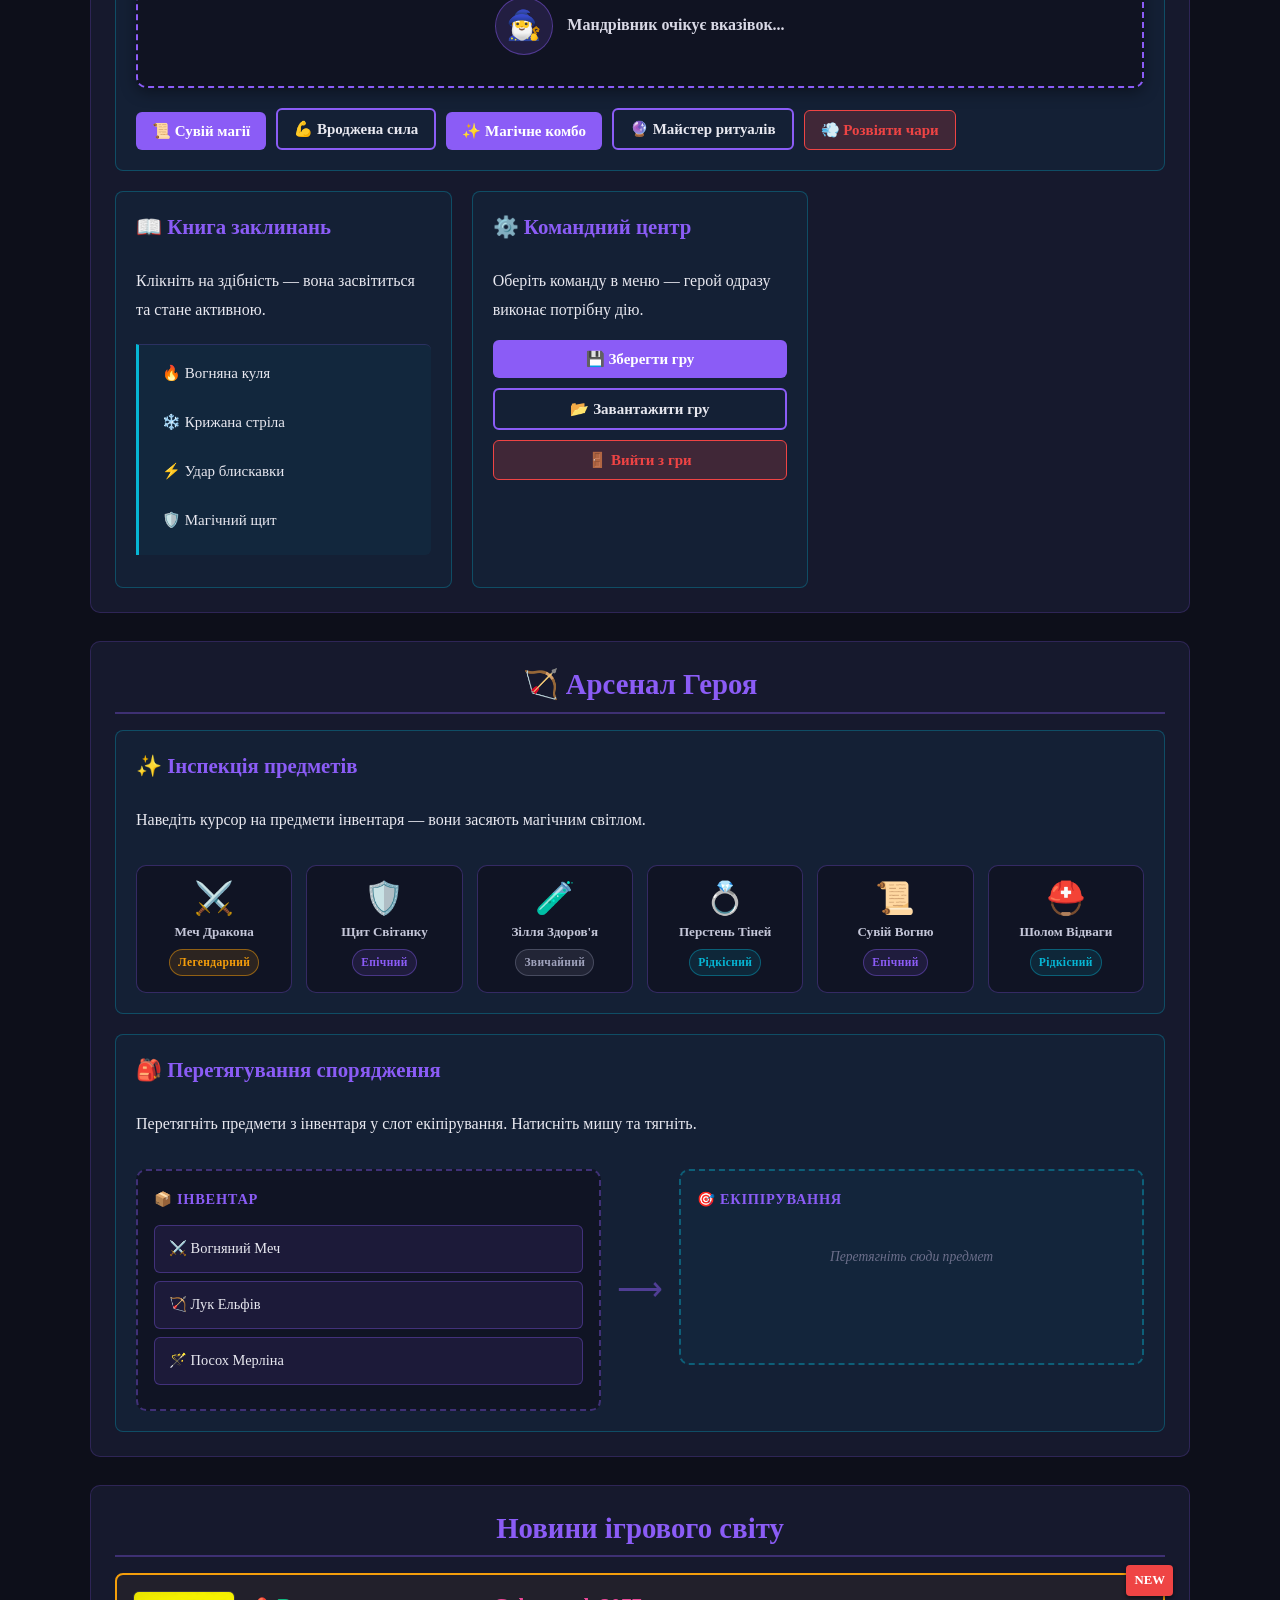
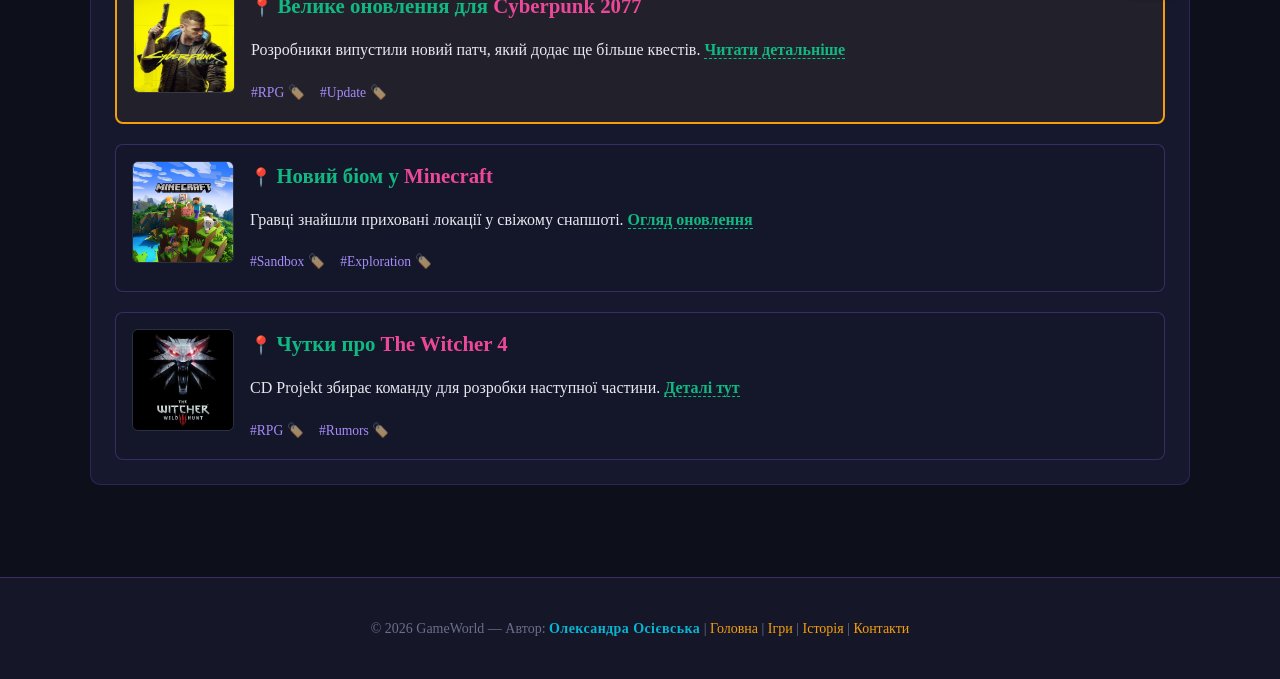
==== commit 9243b60b: "final changes" ====
--- a/index.html
+++ b/index.html
@@ -238,41 +238,67 @@
     </section>
 
     <section id="js-lab">
-        <h2>Панель Керування Героєм</h2>
+        <h2>⚔️ Панель Керування Героєм</h2>
         <div class="lab-grid">
+
+            <!-- Повноширокий блок: герой + кнопки -->
             <div class="lab-card" style="grid-column: 1 / -1;">
-                <h3>Майстерня Бойових Дій</h3>
-                <p>Налаштування відгуку зброї та заклинань різними методами.</p>
-                <div style="display: flex; gap: 10px; flex-wrap: wrap;">
-                    <button id="btn-attr" class="btn" onclick="mouseEventHandler1()">Сувій магії</button>
-                    <button id="btn-prop" class="btn btn-secondary">Вроджена сила</button>
-                    <button id="btn-addl" class="btn">Магічне комбо</button>
-                    <button id="btn-obj" class="btn btn-secondary">Майстер ритуалів</button>
-                    <button id="btn-rm-obj" class="btn btn-danger">Розвіяти чари</button>
-                </div>
-                <div id="mouse-events-output" class="output-box" style="margin-top: 15px; font-family: monospace; font-size: 0.9em; min-height: 40px; color: #a0a3bd;"></div>
-            </div>
-
+                <h3>🧙 Майстерня Бойових Дій</h3>
+                <p>Натискайте кнопки — герой реагуватиме і змінюватиме стан залежно від способу прив'язки події.</p>
+
+                <div id="hero-display" class="hero-display">
+                    <div class="hero-avatar-wrap">
+                        <span id="hero-icon" class="hero-icon">🧙‍♂️</span>
+                    </div>
+                    <div id="hero-status" class="hero-status-text">Мандрівник очікує вказівок...</div>
+                </div>
+
+                <div class="btn-row">
+                    <button id="btn-attr" class="btn spell-btn" onclick="castSpellAttr()">
+                        📜 Сувій магії
+                    </button>
+                    <button id="btn-prop" class="btn btn-secondary spell-btn">
+                        💪 Вроджена сила
+                    </button>
+                    <button id="btn-addl" class="btn spell-btn">
+                        ✨ Магічне комбо
+                    </button>
+                    <button id="btn-obj" class="btn btn-secondary spell-btn">
+                        🔮 Майстер ритуалів
+                    </button>
+                    <button id="btn-rm-obj" class="btn btn-danger spell-btn">
+                        💨 Розвіяти чари
+                    </button>
+                </div>
+            </div>
+
+            <!-- Книга заклинань -->
             <div class="lab-card">
-                <h3>Книга заклинань (Гримуар)</h3>
-                <p>Оберіть активну здібність зі списку, щоб сконцентрувати на ній магічну енергію.</p>
+                <h3>📖 Книга заклинань</h3>
+                <p>Клікніть на здібність — вона засвітиться та стане активною.</p>
                 <ul id="delegation-list">
-                    <li>🔥 Вогняна куля</li>
-                    <li>❄️ Крижана стріла</li>
-                    <li>⚡ Удар блискавки</li>
-                    <li>🛡️ Магічний щит</li>
+                    <li data-spell="fire">🔥 Вогняна куля</li>
+                    <li data-spell="ice">❄️ Крижана стріла</li>
+                    <li data-spell="lightning">⚡ Удар блискавки</li>
+                    <li data-spell="shield">🛡️ Магічний щит</li>
                 </ul>
-            </div>
-
+                <div id="active-spell-info" class="active-spell-info" style="display:none;">
+                    Активно: <strong id="active-spell-name"></strong>
+                </div>
+            </div>
+
+            <!-- Командний центр -->
             <div class="lab-card">
-                <h3>Системний термінал мандрівника</h3>
-                <p>Глобальний контроль ігрових процесів через атрибути дій.</p>
-                <div id="behavior-menu" style="display: flex; gap: 10px; flex-direction: column;">
+                <h3>⚙️ Командний центр</h3>
+                <p>Оберіть команду в меню — герой одразу виконає потрібну дію.</p>
+                <div id="behavior-menu" class="behavior-menu-grid">
                     <button class="btn" data-action="save">💾 Зберегти гру</button>
                     <button class="btn btn-secondary" data-action="load">📂 Завантажити гру</button>
                     <button class="btn btn-danger" data-action="exit">🚪 Вийти з гри</button>
                 </div>
-            </div>
+                <div id="behavior-status" class="behavior-status" style="display:none;"></div>
+            </div>
+
         </div>
     </section>
 
@@ -281,7 +307,7 @@
 
         <div class="lab-card" style="margin-bottom: 20px;">
             <h3>✨ Інспекція предметів</h3>
-            <p>Наведіть курсор на предмети інвентаря — вони засяють магічним світлом. Подія фіксується у журналі нижче.</p>
+            <p>Наведіть курсор на предмети інвентаря — вони засяють магічним світлом.</p>
             <div id="hover-items-container" class="hover-items-grid">
                 <div class="hover-item" data-item="sword">
                     <span class="hover-item-icon">⚔️</span>
@@ -313,9 +339,6 @@
                     <span class="hover-item-name">Шолом Відваги</span>
                     <span class="hover-item-rarity rarity-rare">Рідкісний</span>
                 </div>
-            </div>
-            <div id="hover-log" class="output-box" style="margin-top: 15px; font-family: monospace; font-size: 0.85em; max-height: 150px; overflow-y: auto;">
-                <div style="color: #6b6e8a;">Журнал подій миші...</div>
             </div>
         </div>
 
@@ -334,9 +357,6 @@
                     <h4>🎯 Екіпірування</h4>
                     <div class="drop-placeholder">Перетягніть сюди предмет</div>
                 </div>
-            </div>
-            <div id="drag-log" class="output-box" style="margin-top: 15px; font-family: monospace; font-size: 0.85em; max-height: 120px; overflow-y: auto;">
-                <div style="color: #6b6e8a;">Журнал перетягування...</div>
             </div>
         </div>
     </section>
--- a/style.css
+++ b/style.css
@@ -422,6 +422,113 @@
     grid-template-columns: repeat(auto-fit, minmax(280px, 1fr));
     gap: 20px;
     margin-top: 16px;
+}
+
+.hero-display {
+    text-align: center;
+    padding: 20px;
+    font-size: 1.4rem;
+    font-weight: bold;
+    color: #e8e8f0;
+    background: rgba(15, 17, 30, 0.8);
+    border: 2px dashed #8b5cf6;
+    border-radius: 10px;
+    margin-bottom: 20px;
+    min-height: 80px;
+    display: flex;
+    align-items: center;
+    justify-content: center;
+    transition: all 0.3s ease;
+    box-shadow: 0 4px 15px rgba(0, 0, 0, 0.4);
+}
+
+.hero-display.action-active {
+    border-style: solid;
+    transform: scale(1.02);
+}
+
+.hero-avatar-wrap {
+    width: 56px;
+    height: 56px;
+    border-radius: 50%;
+    background-color: rgba(139, 92, 246, 0.15);
+    border: 1px solid rgba(139, 92, 246, 0.45);
+    display: flex;
+    align-items: center;
+    justify-content: center;
+    margin-right: 14px;
+    flex-shrink: 0;
+}
+
+.hero-icon {
+    font-size: 1.8rem;
+    line-height: 1;
+}
+
+.hero-status-text {
+    font-size: 1rem;
+    text-align: left;
+    color: #d9d9e6;
+}
+
+.hero-display.state-info {
+    border-color: rgba(6, 182, 212, 0.8);
+    background: rgba(6, 182, 212, 0.08);
+}
+
+.hero-display.state-success {
+    border-color: rgba(16, 185, 129, 0.8);
+    background: rgba(16, 185, 129, 0.08);
+}
+
+.hero-display.state-danger {
+    border-color: rgba(239, 68, 68, 0.8);
+    background: rgba(239, 68, 68, 0.08);
+}
+
+.btn-row {
+    display: flex;
+    flex-wrap: wrap;
+    gap: 10px;
+}
+
+.spell-btn {
+    margin-top: 0;
+}
+
+.active-spell-info,
+.behavior-status {
+    margin-top: 12px;
+    padding: 10px 12px;
+    border-radius: 8px;
+    font-size: 0.95rem;
+    border: 1px solid transparent;
+}
+
+.active-spell-info {
+    background: rgba(6, 182, 212, 0.1);
+    border-color: rgba(6, 182, 212, 0.35);
+}
+
+.behavior-menu-grid {
+    display: grid;
+    grid-template-columns: repeat(auto-fit, minmax(180px, 1fr));
+    gap: 10px;
+}
+
+.behavior-success {
+    background: rgba(16, 185, 129, 0.12);
+    border-color: rgba(16, 185, 129, 0.5);
+}
+
+.behavior-info {
+    background: rgba(6, 182, 212, 0.12);
+    border-color: rgba(6, 182, 212, 0.5);
+}
+
+.behavior-danger {
+    background: rgba(239, 68, 68, 0.12);
+    border-color: rgba(239, 68, 68, 0.5);
 }
 
 .lab-card {
